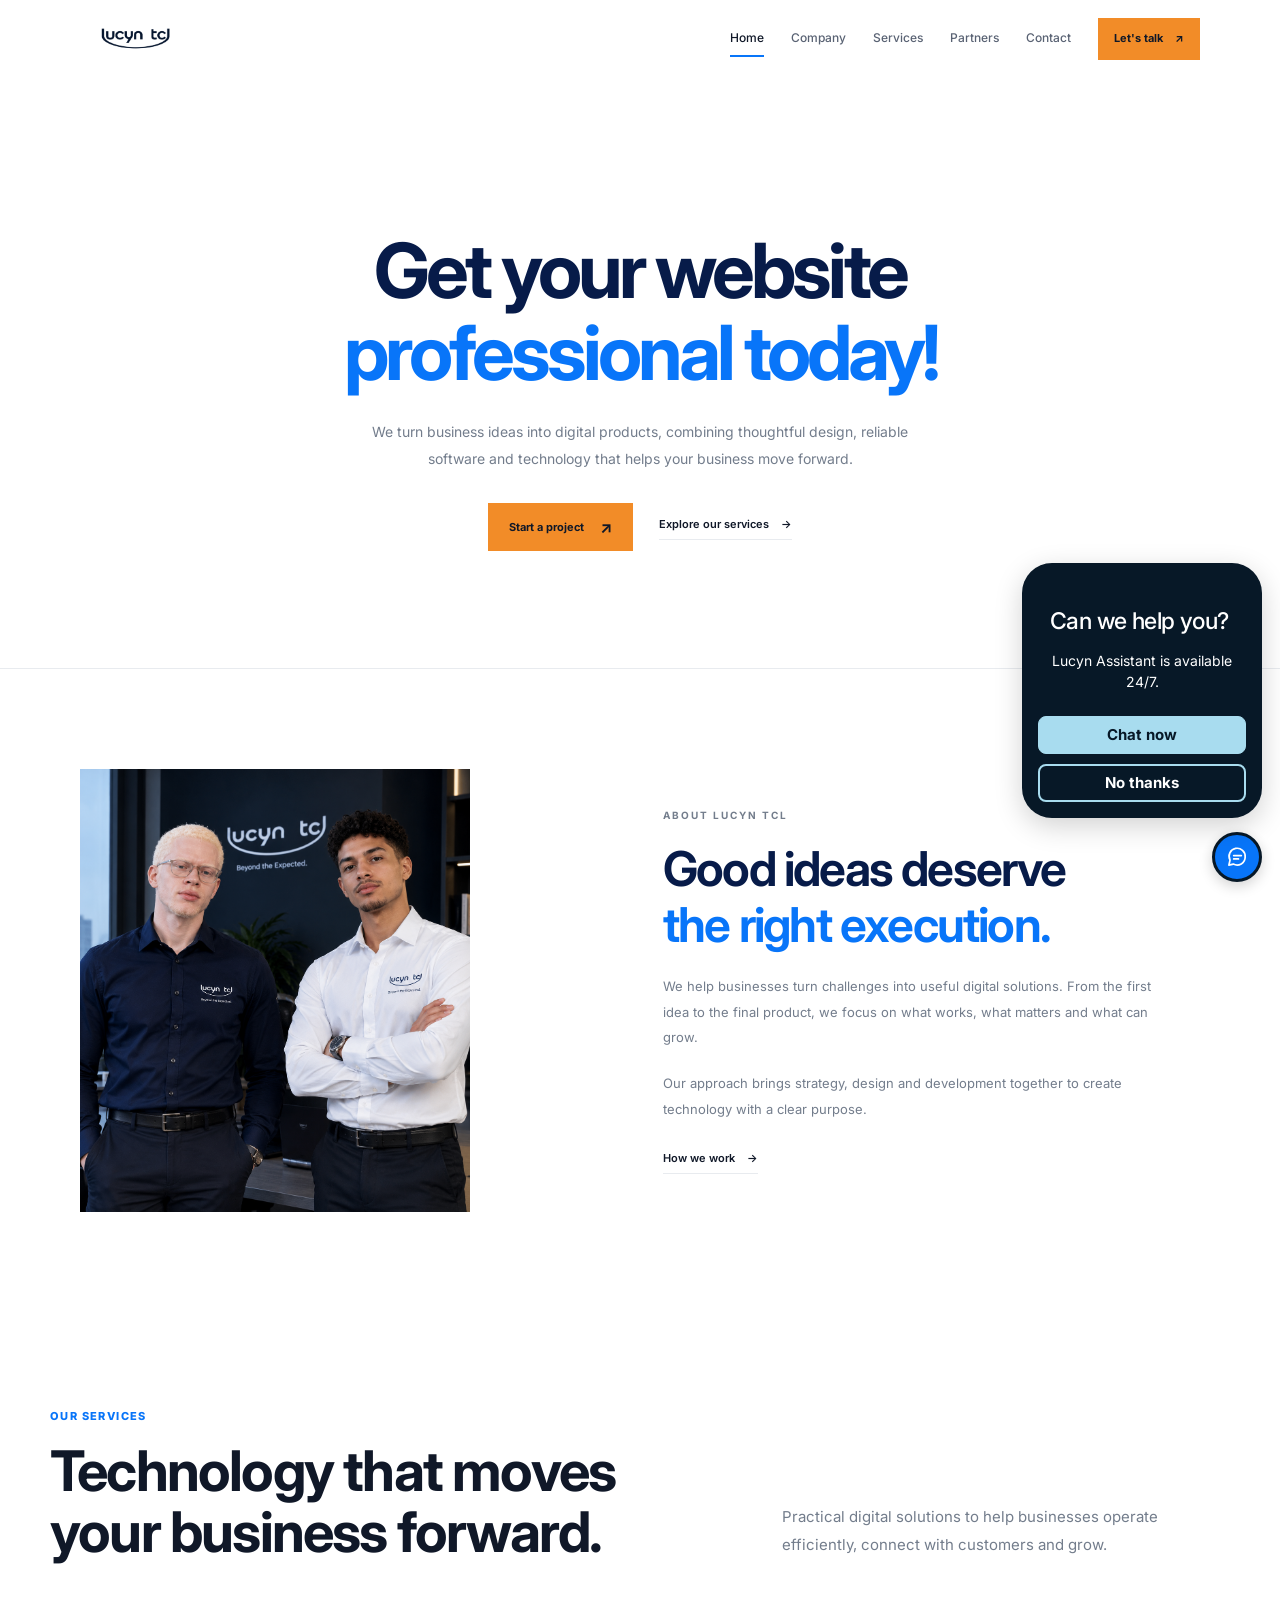
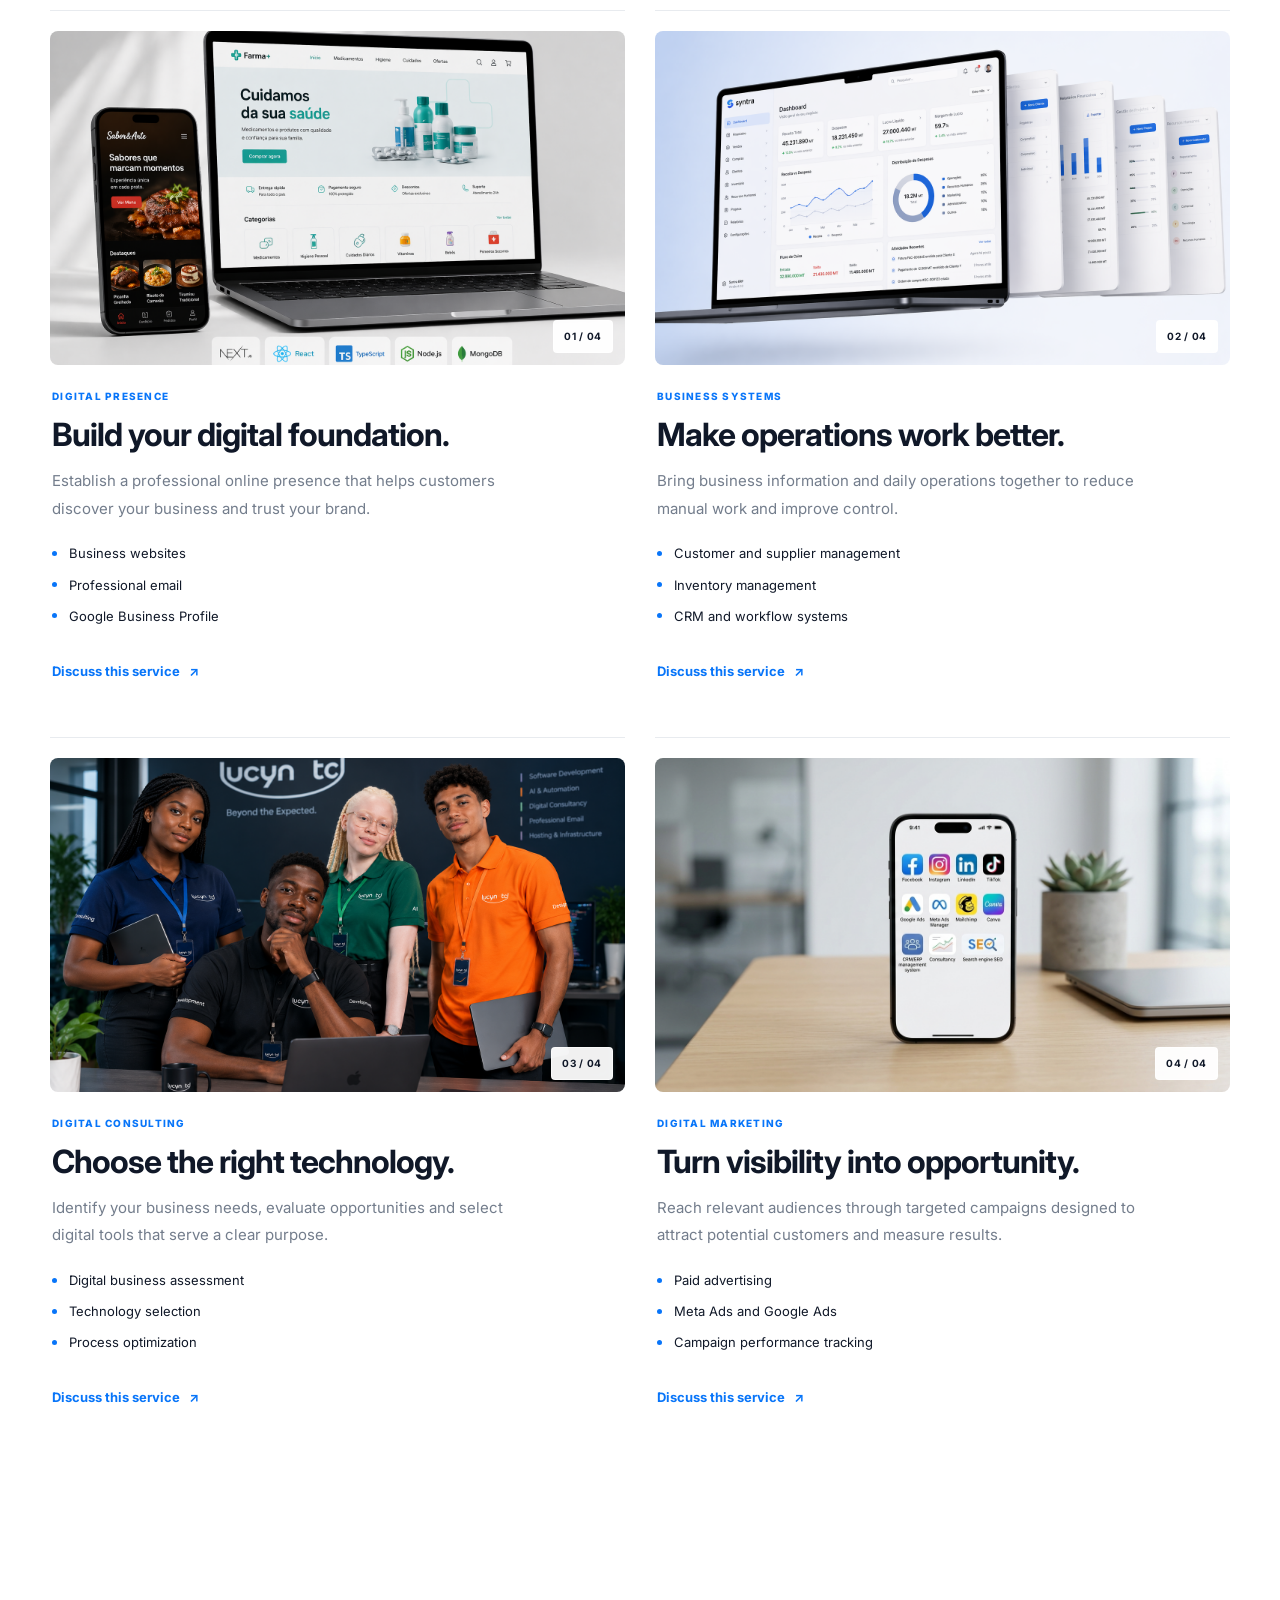
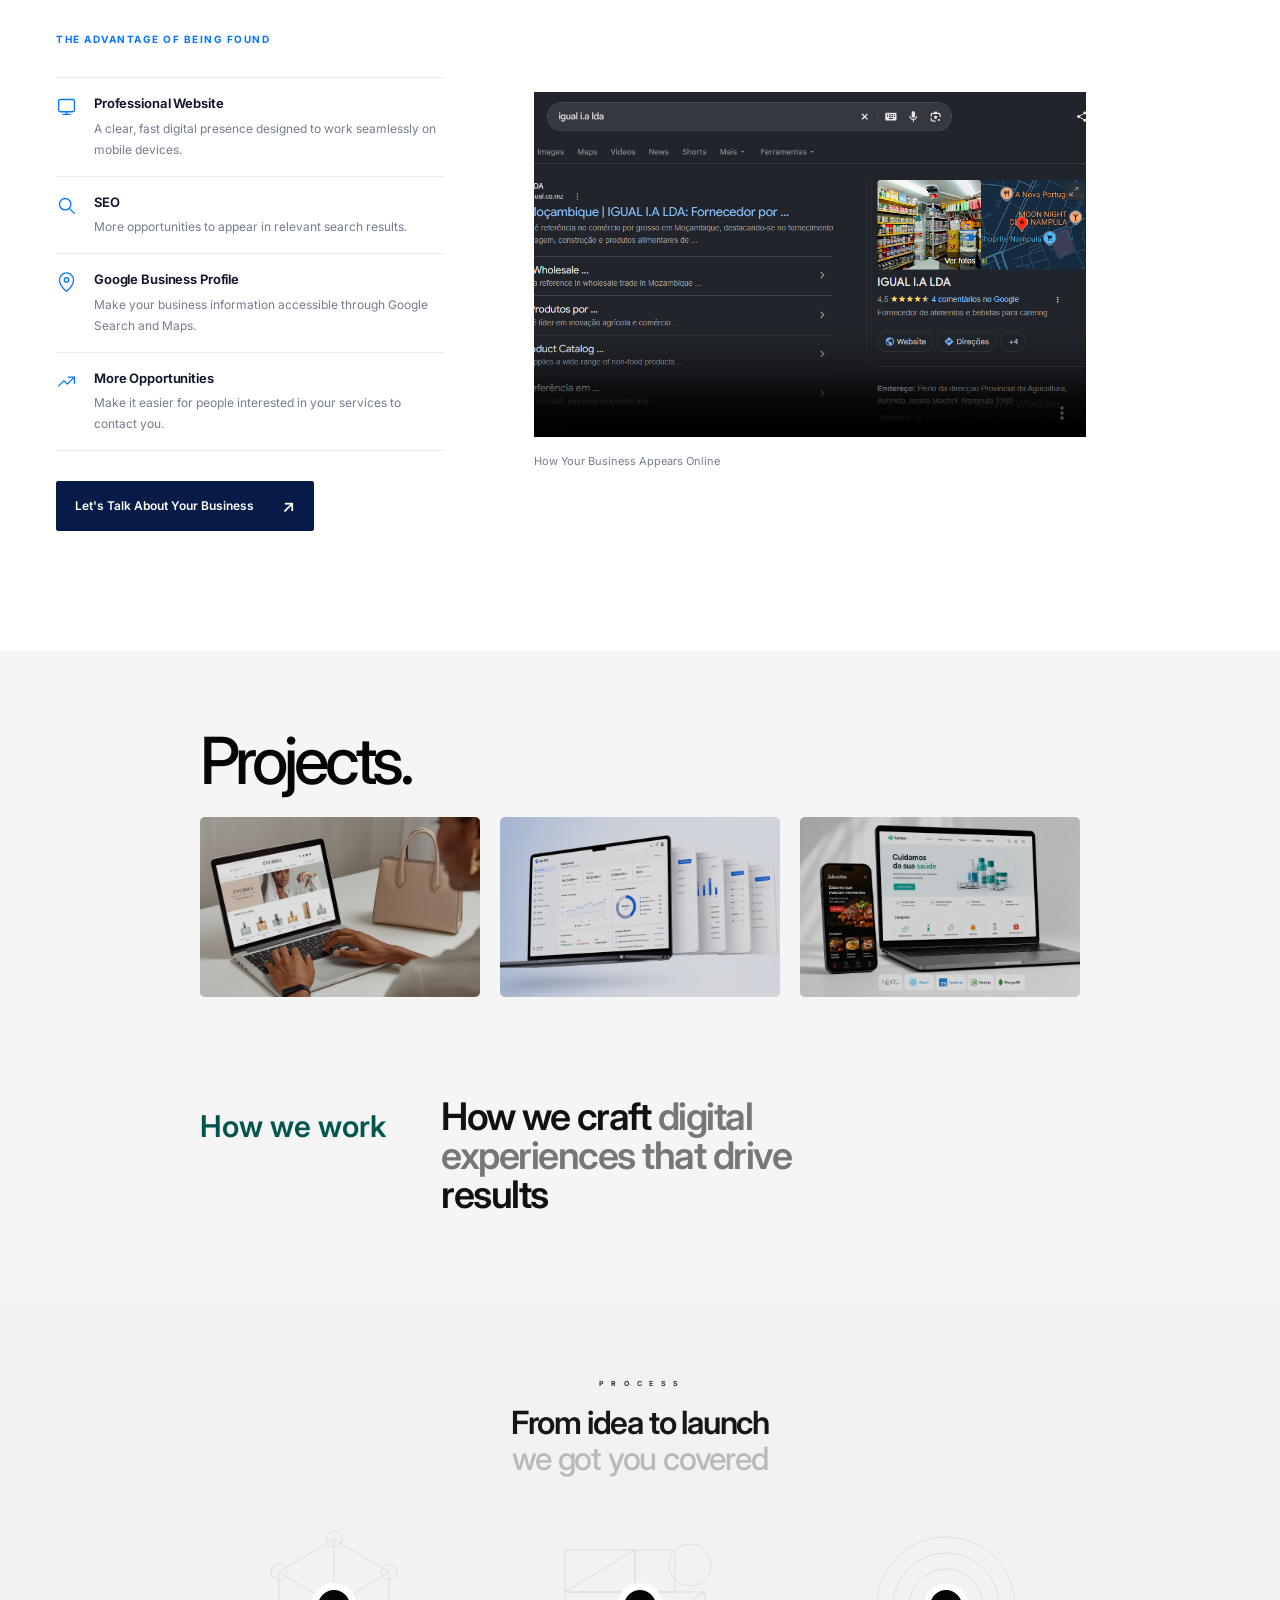
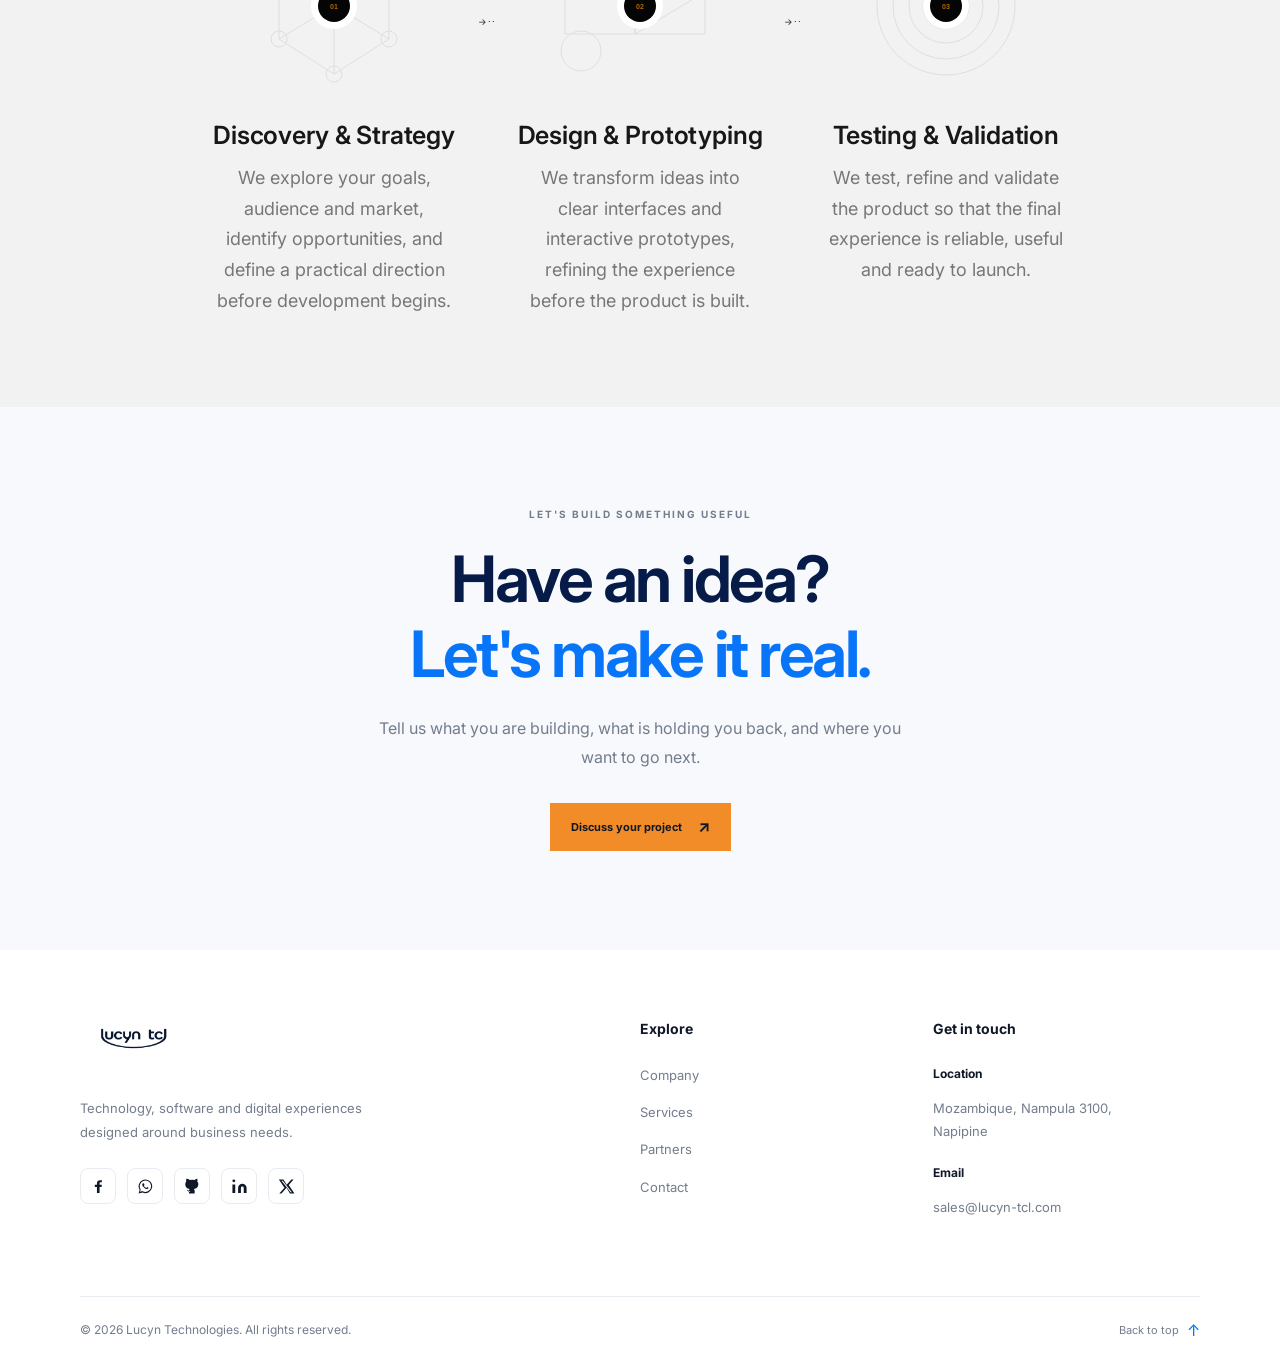
==== index.html @ 5de9ebf3 "Responsividade da pagina about e menu" ====
<!DOCTYPE html>
<html lang="en">

<head>
    <meta charset="UTF-8">
    <meta name="viewport" content="width=device-width, initial-scale=1.0">
    <meta name="theme-color" content="#ffffff">
    <meta name="description"
        content="Lucyn TCL desenvolve websites, software, aplicações e experiências digitais para empresas que querem crescer.">

    <title>Lucyn TCL — Technology. Built for Business.</title>

    <!-- Ativa o sistema reveal ANTES do CSS -->
    <script>document.documentElement.classList.add("js");</script>

    <link rel="preconnect" href="https://fonts.googleapis.com">
    <link rel="preconnect" href="https://fonts.gstatic.com" crossorigin>
    <link href="https://fonts.googleapis.com/css2?family=Inter:wght@400;500;600;650;700;800&display=swap"
        rel="stylesheet">

    <link rel="stylesheet" href="css/style.css">
    <link rel="stylesheet" href="css/lucyn.css">

    <script src="js/scripts.js" defer></script>
    <script src="js/lucyn.js" defer></script>
</head>

<body>
    <a class="skip-link" href="#main">Skip to content</a>

    <!-- HEADER -->
    <header class="site-header" id="site-header">
        <div class="header-inner container">

            <a class="brand" href="index.html" aria-label="Lucyn TCL homepage">
                <img src="assets/lucyn-r.png" alt="Lucyn TCL">
            </a>

            <button class="menu-toggle" type="button" aria-label="Open menu" aria-controls="primary-navigation"
                aria-expanded="false">
                <span></span>
                <span></span>
                <span></span>
            </button>

            <nav class="primary-navigation" id="primary-navigation" aria-label="Main navigation">
                <a class="nav-link" href="index.html" aria-current="page">Home</a>
                <a class="nav-link" href="about.html">Company</a>
                <a class="nav-link" href="services.html">Services</a>
                <a class="nav-link" href="partners.html">Partners</a>
                <a class="nav-link" href="contact.html">Contact</a>
                <a class="nav-contact" href="https://wa.me/258835234230">
                    Let's talk <span>↗</span>
                </a>
            </nav>

        </div>
    </header>

    <main id="main">

        <!-- HERO -->
        <section class="hero">
            <div class="hero-inner">

                <h1>
                    Get your website
                    <span class="title-accent">professional today!</span>
                </h1>

                <p class="hero-description">
                    We turn business ideas into digital products, combining
                    thoughtful design, reliable software and technology that
                    helps your business move forward.
                </p>

                <div class="hero-actions">
                    <a class="button button-primary" href="contact.html">
                        Start a project
                        <span aria-hidden="true">↗</span>
                    </a>

                    <a class="text-link" href="services.html">
                        Explore our services
                        <span aria-hidden="true">→</span>
                    </a>
                </div>

            </div>
        </section>

        <!-- COMPANY -->
        <section class="about section-padding">
            <div class="container about-grid">

                <div class="about-media" data-scroll-reveal="left">
                    <img src="assets/lucyna.png" alt="Equipa Lucyn TCL a trabalhar num projeto digital" loading="lazy">
                </div>

                <div class="about-content" data-scroll-reveal>
                    <p class="eyebrow">ABOUT LUCYN TCL</p>

                    <h2>
                        Good ideas deserve
                        <span class="title-accent">the right execution.</span>
                    </h2>

                    <p>
                        We help businesses turn challenges into useful digital
                        solutions. From the first idea to the final product,
                        we focus on what works, what matters and what can grow.
                    </p>

                    <p>
                        Our approach brings strategy, design and development
                        together to create technology with a clear purpose.
                    </p>

                    <a class="text-link" href="process.html">
                        How we work <span aria-hidden="true">→</span>
                    </a>
                </div>

            </div>
        </section>


















        <!-- LUCYN TCL — SERVICES -->
        <section class="lt-services" id="services" aria-labelledby="lt-services-title">
            <div class="lt-services-container">

                <header class="lt-services-header">
                    <div class="lt-services-heading">
                        <span class="lt-services-eyebrow">OUR SERVICES</span>

                        <h2 id="lt-services-title">
                            Technology that moves your business forward.
                        </h2>
                    </div>

                    <div class="lt-services-intro">
                        <p>
                            Practical digital solutions to help businesses operate
                            efficiently, connect with customers and grow.
                        </p>
                    </div>
                </header>

                <div class="lt-services-grid">

                    <!-- 01 — DIGITAL PRESENCE -->
                    <article class="lt-service-item lt-service-presence">
                        <div class="lt-service-visual">
                            <img src="assets/banner web.png"
                                alt="Business website displayed on desktop and mobile devices" loading="lazy">
                            <span class="lt-service-index">01 / 04</span>
                        </div>

                        <div class="lt-service-body">
                            <span class="lt-service-category">DIGITAL PRESENCE</span>

                            <h3>Build your digital foundation.</h3>

                            <p>
                                Establish a professional online presence that helps
                                customers discover your business and trust your brand.
                            </p>

                            <ul>
                                <li>Business websites</li>
                                <li>Professional email</li>
                                <li>Google Business Profile</li>
                            </ul>

                            <a class="lt-service-link" href="contact.html"
                                aria-label="Discuss digital presence solutions">
                                Discuss this service
                                <span aria-hidden="true">↗</span>
                            </a>
                        </div>
                    </article>

                    <!-- 02 — BUSINESS SYSTEMS -->
                    <article class="lt-service-item lt-service-systems">
                        <div class="lt-service-visual">
                            <img src="assets/Sige.png" alt="Business management system interface" loading="lazy">
                            <span class="lt-service-index">02 / 04</span>
                        </div>

                        <div class="lt-service-body">
                            <span class="lt-service-category">BUSINESS SYSTEMS</span>

                            <h3>Make operations work better.</h3>

                            <p>
                                Bring business information and daily operations
                                together to reduce manual work and improve control.
                            </p>

                            <ul>
                                <li>Customer and supplier management</li>
                                <li>Inventory management</li>
                                <li>CRM and workflow systems</li>
                            </ul>

                            <a class="lt-service-link" href="contact.html"
                                aria-label="Discuss business management systems">
                                Discuss this service
                                <span aria-hidden="true">↗</span>
                            </a>
                        </div>
                    </article>

                    <!-- 03 — DIGITAL CONSULTING -->
                    <article class="lt-service-item lt-service-consulting">
                        <div class="lt-service-visual">
                            <img src="assets/capa.png" alt="Digital planning and business analysis" loading="lazy">
                            <span class="lt-service-index">03 / 04</span>
                        </div>

                        <div class="lt-service-body">
                            <span class="lt-service-category">DIGITAL CONSULTING</span>

                            <h3>Choose the right technology.</h3>

                            <p>
                                Identify your business needs, evaluate opportunities
                                and select digital tools that serve a clear purpose.
                            </p>

                            <ul>
                                <li>Digital business assessment</li>
                                <li>Technology selection</li>
                                <li>Process optimization</li>
                            </ul>

                            <a class="lt-service-link" href="contact.html" aria-label="Discuss digital consulting">
                                Discuss this service
                                <span aria-hidden="true">↗</span>
                            </a>
                        </div>
                    </article>

                    <!-- 04 — DIGITAL MARKETING -->
                    <article class="lt-service-item lt-service-marketing">
                        <div class="lt-service-visual">
                            <img src="assets/mar.jpg" alt="Digital marketing and campaign analytics" loading="lazy">
                            <span class="lt-service-index">04 / 04</span>
                        </div>

                        <div class="lt-service-body">
                            <span class="lt-service-category">DIGITAL MARKETING</span>

                            <h3>Turn visibility into opportunity.</h3>

                            <p>
                                Reach relevant audiences through targeted campaigns
                                designed to attract potential customers and measure results.
                            </p>

                            <ul>
                                <li>Paid advertising</li>
                                <li>Meta Ads and Google Ads</li>
                                <li>Campaign performance tracking</li>
                            </ul>

                            <a class="lt-service-link" href="contact.html" aria-label="Discuss digital marketing">
                                Discuss this service
                                <span aria-hidden="true">↗</span>
                            </a>
                        </div>
                    </article>

                </div>


            </div>
        </section>



        <!-- RESULTS -->
        <section class="results-section" aria-labelledby="results-title">
            <div class="results-container">
                <div class="results-grid">

                    <!-- CONTENT -->
                    <div class="results-content" data-scroll-reveal="left">

                        <span class="results-eyebrow">
                            THE ADVANTAGE OF BEING FOUND
                        </span>

                        <ul class="results-list">

                            <li>
                                <span class="results-icon" aria-hidden="true">
                                    <svg viewBox="0 0 24 24">
                                        <rect x="3" y="4" width="18" height="14" rx="2" />
                                        <path d="M8 21h8M12 18v3" />
                                    </svg>
                                </span>
                                <div>
                                    <h3>Professional Website</h3>
                                    <p>A clear, fast digital presence designed to work seamlessly on mobile devices.</p>
                                </div>
                            </li>

                            <li>
                                <span class="results-icon" aria-hidden="true">
                                    <svg viewBox="0 0 24 24">
                                        <circle cx="10.5" cy="10.5" r="6.5" />
                                        <path d="m16 16 5 5" />
                                    </svg>
                                </span>
                                <div>
                                    <h3>SEO</h3>
                                    <p>More opportunities to appear in relevant search results.</p>
                                </div>
                            </li>

                            <li>
                                <span class="results-icon" aria-hidden="true">
                                    <svg viewBox="0 0 24 24">
                                        <path d="M12 22s8-6.5 8-13a8 8 0 1 0-16 0c0 6.5 8 13 8 13Z" />
                                        <circle cx="12" cy="9" r="2.5" />
                                    </svg>
                                </span>
                                <div>
                                    <h3>Google Business Profile</h3>
                                    <p>Make your business information accessible through Google Search and Maps.</p>
                                </div>
                            </li>

                            <li>
                                <span class="results-icon" aria-hidden="true">
                                    <svg viewBox="0 0 24 24">
                                        <path d="m3 17 6-6 4 4 8-8" />
                                        <path d="M14 7h7v7" />
                                    </svg>
                                </span>
                                <div>
                                    <h3>More Opportunities</h3>
                                    <p>Make it easier for people interested in your services to contact you.</p>
                                </div>
                            </li>

                        </ul>

                        <a class="results-cta" href="contact.html">
                            Let's Talk About Your Business
                            <span aria-hidden="true">↗</span>
                        </a>

                    </div>

                    <!-- VIDEO -->
                    <div class="results-video" data-scroll-reveal="right">

                        <div class="video-card">
                            <div class="video-frame">

                                <video controls playsinline preload="metadata" poster="assets/SER.png"
                                    aria-label="Video about digital presence for businesses">

                                    <source src="video/WE.mp4" type="video/mp4">

                                    Your browser does not support HTML5 video.
                                </video>

                            </div>

                            <p class="video-caption">
                                How Your Business Appears Online
                            </p>
                        </div>

                    </div>

                </div>
            </div>
        </section>

        <!-- PROJECTS -->
        <section class="projects-section">
            <div class="projects-container">

                <header class="projects-heading" data-scroll-reveal>
                    <h2>Projects<span>.</span></h2>
                </header>

                <div class="projects-grid">

                    <article class="project-card" data-scroll-reveal="scale">
                        <a class="project-visual" href="contact.html" aria-label="Discuss a web platform project">
                            <img src="assets/site evorra.jpg" alt="Web platform project preview" loading="lazy">
                        </a>
                    </article>

                    <article class="project-card" data-scroll-reveal="scale">
                        <a class="project-visual" href="contact.html" aria-label="Discuss a software project">
                            <img src="assets/Sige.png" alt="Software project preview" loading="lazy">
                        </a>
                    </article>

                    <article class="project-card" data-scroll-reveal="scale">
                        <a class="project-visual" href="contact.html" aria-label="Discuss an AI project">
                            <img src="assets/banner web.png" alt="Digital experience project preview" loading="lazy">
                        </a>
                    </article>

                </div>

                <div class="projects-bottom" data-scroll-reveal>
                    <span class="projects-marker">
                        How we work
                    </span>

                    <div class="projects-statement">

                        <h3>
                            How we craft <span>digital</span><br>
                            <span>experiences that drive</span><br>
                            results
                        </h3>


                    </div>
                </div>

            </div>
        </section>

        <!-- PROCESS -->
        <section class="process-section">
            <div class="process-container">

                <header class="process-heading" data-scroll-reveal>
                    <p class="process-eyebrow">P R O C E S S</p>

                    <h2>
                        From idea to launch
                        <span>we got you covered</span>
                    </h2>
                </header>

                <div class="process-grid">

                    <article class="process-step" data-scroll-reveal="scale">
                        <div class="process-illustration">
                            <svg viewBox="0 0 220 190" aria-hidden="true">
                                <g class="diagram-lines">
                                    <path d="M110 25 55 58 55 125 110 160 165 125 165 58Z" />
                                    <path d="M55 58 165 125M165 58 55 125M110 25v135" />
                                    <circle cx="110" cy="25" r="8" />
                                    <circle cx="55" cy="58" r="8" />
                                    <circle cx="165" cy="58" r="8" />
                                    <circle cx="55" cy="125" r="8" />
                                    <circle cx="165" cy="125" r="8" />
                                    <circle cx="110" cy="160" r="8" />
                                </g>
                                <circle class="diagram-core" cx="110" cy="92" r="23" />
                                <circle class="diagram-center" cx="110" cy="92" r="16" />
                                <text x="110" y="95" text-anchor="middle">01</text>
                            </svg>
                        </div>

                        <h3>Discovery &amp; Strategy</h3>
                        <p>
                            We explore your goals, audience and market, identify
                            opportunities, and define a practical direction before
                            development begins.
                        </p>
                    </article>

                    <div class="process-connector" aria-hidden="true">→··</div>

                    <article class="process-step" data-scroll-reveal="scale">
                        <div class="process-illustration">
                            <svg viewBox="0 0 220 190" aria-hidden="true">
                                <g class="diagram-lines">
                                    <rect x="35" y="36" width="70" height="42" />
                                    <rect x="105" y="36" width="40" height="42" />
                                    <rect x="35" y="78" width="70" height="42" />
                                    <rect x="105" y="78" width="70" height="42" />
                                    <path d="M35 78 105 36M105 120 175 78" />
                                    <circle cx="160" cy="51" r="21" />
                                    <circle cx="51" cy="137" r="20" />
                                </g>
                                <circle class="diagram-core" cx="110" cy="92" r="23" />
                                <circle class="diagram-center" cx="110" cy="92" r="16" />
                                <text x="110" y="95" text-anchor="middle">02</text>
                            </svg>
                        </div>

                        <h3>Design &amp; Prototyping</h3>
                        <p>
                            We transform ideas into clear interfaces and interactive
                            prototypes, refining the experience before the product
                            is built.
                        </p>
                    </article>

                    <div class="process-connector" aria-hidden="true">→··</div>

                    <article class="process-step" data-scroll-reveal="scale">
                        <div class="process-illustration">
                            <svg viewBox="0 0 220 190" aria-hidden="true">
                                <g class="target-rings">
                                    <circle cx="110" cy="92" r="69" />
                                    <circle cx="110" cy="92" r="53" />
                                    <circle cx="110" cy="92" r="37" />
                                    <circle cx="110" cy="92" r="23" />
                                </g>
                                <circle class="diagram-core" cx="110" cy="92" r="23" />
                                <circle class="diagram-center" cx="110" cy="92" r="16" />
                                <text x="110" y="95" text-anchor="middle">03</text>
                            </svg>
                        </div>

                        <h3>Testing &amp; Validation</h3>
                        <p>
                            We test, refine and validate the product so that the
                            final experience is reliable, useful and ready to launch.
                        </p>
                    </article>

                </div>
            </div>
        </section>



        <!-- CONTACT -->
        <section class="contact section-padding">
            <div class="container contact-inner" data-scroll-reveal>

                <p class="eyebrow">LET'S BUILD SOMETHING USEFUL</p>

                <h2>
                    Have an idea?<br>
                    <span class="title-accent">Let's make it real.</span>
                </h2>

                <p class="contact-description">
                    Tell us what you are building, what is holding you back,
                    and where you want to go next.
                </p>

                <a class="button button-primary" href="contact.html">
                    Discuss your project <span aria-hidden="true">↗</span>
                </a>



            </div>
        </section>

    </main>



    <!-- FOOTER -->
    <footer class="site-footer">

        <div class="container footer-main">

            <div class="footer-brand-column">
                <a class="footer-brand" href="index.html" aria-label="Lucyn TCL home">
                    <img src="assets/lucyn-r.png" alt="Lucyn TCL">
                </a>

                <p class="footer-description">
                    Technology, software and digital experiences designed
                    around business needs.
                </p>

                <div class="footer-socials" aria-label="Social media">

                    <a href="https://www.facebook.com/profile.php?id=61595147109950" class="footer-social"
                        target="_blank" rel="noopener noreferrer" aria-label="Facebook">
                        <svg viewBox="0 0 24 24" aria-hidden="true">
                            <path
                                d="M13.5 21v-8.2h2.8l.4-3.2h-3.2V7.5c0-.9.3-1.6 1.6-1.6h1.7V3.1c-.3 0-1.4-.1-2.6-.1-2.6 0-4.4 1.6-4.4 4.6v2h-3v3.2h3V21z" />
                        </svg>
                    </a>

                    <a href="https://wa.me/258835234230" class="footer-social" target="_blank" rel="noopener noreferrer"
                        aria-label="WhatsApp">
                        <svg viewBox="0 0 24 24" aria-hidden="true">
                            <path
                                d="M12 2a9.7 9.7 0 0 0-8.3 14.7L2.4 22l5.5-1.4A9.7 9.7 0 1 0 12 2zm0 17.7a8 8 0 0 1-4.1-1.1l-.3-.2-3.3.9.9-3.2-.2-.3A8 8 0 1 1 12 19.7zm4.4-6c-.2-.1-1.4-.7-1.6-.8s-.4-.1-.5.1-.6.8-.8.9-.3.2-.5.1a6.5 6.5 0 0 1-1.9-1.2 7.1 7.1 0 0 1-1.3-1.6c-.1-.2 0-.3.1-.4l.4-.5.2-.4c.1-.2 0-.3 0-.4l-.7-1.7c-.2-.4-.4-.4-.5-.4h-.5c-.2 0-.4.1-.6.3s-.8.8-.8 1.9.8 2.1.9 2.2a9.3 9.3 0 0 0 3.6 3.2c.5.2.9.4 1.2.4.5.2 1 .1 1.3.1.4-.1 1.4-.6 1.6-1.1s.2-1 .2-1.1-.1-.2-.3-.3z" />
                        </svg>
                    </a>

                    <a href="https://github.com/calisto2424" data-social="github" class="footer-social"
                        aria-label="GitHub">
                        <svg viewBox="0 0 24 24" aria-hidden="true">
                            <path
                                d="M9 19c-4.3 1.4-4.3-2.5-6-3m12 6v-3.9a3.4 3.4 0 0 0-.9-2.7c3-.3 6.1-1.5 6.1-6.8a5.3 5.3 0 0 0-1.4-3.7 4.9 4.9 0 0 0-.1-3.7S17.5.9 15 2.8a13.5 13.5 0 0 0-7 0C5.5.9 3.3 1.2 3.3 1.2a4.9 4.9 0 0 0-.1 3.7 5.3 5.3 0 0 0-1.4 3.7c0 5.3 3.1 6.5 6.1 6.8A3.4 3.4 0 0 0 7 18.1V22" />
                        </svg>
                    </a>

                    <a href="https://linkedin.com/in/lucyn-tcl" data-social="linkedin" class="footer-social"
                        aria-label="LinkedIn">
                        <svg viewBox="0 0 24 24" aria-hidden="true">
                            <path d="M16 8a6 6 0 0 1 6 6v7h-4v-7a2 2 0 0 0-4 0v7h-4v-7a6 6 0 0 1 6-6ZM2 9h4v12H2z" />
                            <circle cx="4" cy="4" r="2" />
                        </svg>
                    </a>

                    <a href="#" data-social="x" class="footer-social" aria-label="X">
                        <svg viewBox="0 0 24 24" aria-hidden="true">
                            <path
                                d="M18.9 2H22l-6.8 7.8L23.2 22h-6.3L12 13.9 4.9 22H1.8l7.3-8.4L1.2 2h6.5l4.5 7.5L18.9 2Zm-1.1 18h1.7L6.7 3.9H4.9L17.8 20Z" />
                        </svg>
                    </a>

                </div>
            </div>

            <div class="footer-links-column">
                <h3>Explore</h3>
                <nav class="footer-navigation" aria-label="Footer navigation">
                    <a href="about.html">Company</a>
                    <a href="services.html">Services</a>
                    <a href="partners.html">Partners</a>
                    <a href="contact.html">Contact</a>
                </nav>
            </div>

            <div class="footer-contact-column">
                <h3>Get in touch</h3>

                <div class="footer-contact-item">
                    <span class="footer-contact-label">Location</span>
                    <p>Mozambique, Nampula 3100, Napipine</p>
                </div>

                <div class="footer-contact-item">
                    <span class="footer-contact-label">Email</span>
                    <a href="mailto:sales@lucyn-tcl.com">
                        sales@lucyn-tcl.com
                    </a>
                </div>
            </div>

        </div>

        <div class="container footer-bottom">
            <p>© <span id="current-year"></span> Lucyn Technologies. All rights reserved.</p>
            <a href="#" class="footer-back-top">Back to top <span>↑</span></a>
        </div>

    </footer>







    <div class="lucyn-assistant" id="lucynAssistant">

        <!-- Convite inicial -->
        <section class="assistant-greeting" id="assistantGreeting" aria-label="Help invitation">
            <h2>Can we help you?</h2>
            <p>Lucyn Assistant is available 24/7.</p>

            <button type="button" id="assistantChatNow">
                Chat now
            </button>

            <button type="button" id="assistantNoThanks">
                No thanks
            </button>
        </section>

        <!-- Janela de conversa -->
        <section class="assistant-popup" id="assistantPopup" aria-hidden="true" aria-label="Help and services">

            <div class="assistant-header">
                <span class="assistant-eyebrow">assistent</span>
                <h2>What brings you here?</h2>
                <p>Choose how we can help you move forward.</p>
            </div>

            <div class="assistant-options">

                <a class="assistant-option" href="services.html">
                    <span class="option-copy">
                        <strong>Explore our services</strong>
                        <small>Discover what we can do for you.</small>
                    </span>
                    <span class="option-arrow">↗</span>
                </a>

                <a class="assistant-option" href="contact.html">
                    <span class="option-copy">
                        <strong>Start a project</strong>
                        <small>Let's discuss your next idea.</small>
                    </span>
                    <span class="option-arrow">↗</span>
                </a>

                <a class="assistant-option" href="https://wa.me/258835234230" target="_blank" rel="noopener noreferrer">
                    <span class="option-copy">
                        <strong>Contact support</strong>
                        <small>Talk to our team directly.</small>
                    </span>
                    <span class="option-arrow">↗</span>
                </a>

            </div>
        </section>

        <!-- Ícone flutuante -->
        <button type="button" class="assistant-launcher" id="assistantLauncher" aria-label="Open help window"
            aria-expanded="false" aria-controls="assistantPopup">

            <svg class="launcher-message" viewBox="0 0 24 24" aria-hidden="true">
                <path d="M20 11.5a8.4 8.4 0 0 1-12.4 7.4L3 20l1.2-5.3A8.4 8.4 0 1 1 20 11.5Z" />
                <path d="M8 10h8M8 13.5h5" />
            </svg>

            <svg class="launcher-close" viewBox="0 0 24 24" aria-hidden="true">
                <path d="m6 6 12 12M18 6 6 18" />
            </svg>
        </button>

    </div>




</body>

</html>
---- css/style.css ----
/* ==================================================
   LUCYN TCL — BASE, VARIÁVEIS E ACESSIBILIDADE
================================================== */

:root {
  --white: #ffffff;
  --ink: #101828;
  --navy: #071b49;
  --blue: #0875f9;
  --orange: #f28c28;
  --muted: #737d8c;
  --border: #e8ebef;
  --soft: #f5f5f5;

  --container: 1120px;
  --header-height: 78px;
  --font: "Inter", Arial, sans-serif;

  --transition-fast: 180ms ease;
  --transition-normal: 250ms ease;
  --transition-smooth: 650ms cubic-bezier(.2, .65, .3, 1);
}

*,
*::before,
*::after {
  box-sizing: border-box;
}

html {
  scroll-behavior: smooth;
  scroll-padding-top: calc(var(--header-height) + 16px);
}

body {
  margin: 0;
  overflow-x: clip;
  background: var(--white);
  color: var(--ink);
  font-family: var(--font);
  font-size: 15px;
  line-height: 1.7;
  -webkit-font-smoothing: antialiased;
  text-rendering: optimizeLegibility;
}

body,
button,
input,
textarea,
select {
  font-family: var(--font);
}

img,
svg,
video {
  display: block;
  max-width: 100%;
}

img {
  height: auto;
}

a {
  color: inherit;
  text-decoration: none;
}

button {
  color: inherit;
}

button,
a {
  -webkit-tap-highlight-color: transparent;
}

button:focus-visible,
a:focus-visible,
input:focus-visible,
textarea:focus-visible,
select:focus-visible {
  outline: 3px solid var(--blue);
  outline-offset: 4px;
}

::selection {
  background: var(--navy);
  color: var(--white);
}

/* Contentores reutilizáveis */

.container {
  width: min(var(--container), calc(100% - 64px));
  margin-inline: auto;
}

.section-padding {
  padding-block: 100px;
}

/* Link de acessibilidade */

.skip-link {
  position: fixed;
  z-index: 2000;
  top: 12px;
  left: 12px;
  padding: 12px 16px;
  background: var(--navy);
  color: var(--white);
  transform: translateY(-160%);
  transition: transform var(--transition-fast);
}

.skip-link:focus {
  transform: translateY(0);
}

/* Pequenos títulos superiores */

.eyebrow {
  margin: 0 0 21px;
  color: var(--muted);
  font-size: 10px;
  font-weight: 700;
  line-height: 1.5;
  letter-spacing: 2px;
  text-transform: uppercase;
}

.title-accent {
  color: var(--blue);
}

/* ==================================================
   CABEÇALHO E NAVEGAÇÃO
================================================== */

.site-header {
  position: sticky;
  z-index: 1000;
  top: 0;
  height: var(--header-height);
  background: rgb(255 255 255 / 97%);
  border-bottom: 1px solid transparent;
  transition:
    background-color var(--transition-normal),
    border-color var(--transition-normal),
    box-shadow var(--transition-normal);
}

.site-header.is-scrolled {
  background: rgb(255 255 255 / 96%);
  border-bottom-color: var(--border);
  box-shadow: 0 8px 28px rgb(7 27 73 / 7%);
  -webkit-backdrop-filter: blur(12px);
  backdrop-filter: blur(12px);
}

.header-inner {
  display: flex;
  height: 100%;
  align-items: center;
  justify-content: space-between;
  gap: 30px;
}

.brand,
.footer-brand {
  display: inline-flex;
  align-items: center;
  flex-shrink: 0;
}

.brand img {
  width: 135px;
  max-height: 56px;
  object-fit: contain;
  object-position: left center;
}

.primary-navigation {
  display: flex;
  align-items: center;
  gap: 27px;
}

.nav-link {
  position: relative;
  color: #596273;
  font-size: 12px;
  font-weight: 500;
  transition: color var(--transition-fast);
}

.nav-link:hover,
.nav-link[aria-current="page"],
.nav-link[aria-current="location"] {
  color: var(--ink);
}

.nav-link[aria-current="page"]::after,
.nav-link[aria-current="location"]::after {
  position: absolute;
  right: 0;
  bottom: -8px;
  left: 0;
  height: 2px;
  background: var(--blue);
  content: "";
}

.nav-contact {
  display: inline-flex;
  min-height: 42px;
  align-items: center;
  justify-content: center;
  gap: 12px;
  padding-inline: 16px;
  background: var(--orange);
  color: var(--ink);
  font-size: 11px;
  font-weight: 700;
  transition:
    background-color var(--transition-fast),
    transform var(--transition-fast);
}

.nav-contact:hover {
  background: #ffa13d;
  transform: translateY(-2px);
}

.menu-toggle {
  display: none;
  width: 42px;
  height: 42px;
  padding: 9px;
  border: 1px solid var(--border);
  background: var(--white);
  cursor: pointer;
}

.menu-toggle span {
  display: block;
  width: 20px;
  height: 2px;
  margin: 5px auto;
  background: var(--ink);
  transition:
    transform 220ms ease,
    opacity 180ms ease;
}

.menu-toggle[aria-expanded="true"] span:first-child {
  transform: translateY(3.5px) rotate(45deg);
}

.menu-toggle[aria-expanded="true"] span:nth-child(2) {
  opacity: 0;
}

.menu-toggle[aria-expanded="true"] span:last-child {
  transform: translateY(-3.5px) rotate(-45deg);
}

/* ==================================================
   HERO E APRESENTAÇÃO DA EMPRESA
================================================== */

.hero {
  display: flex;
  min-height: 590px;
  align-items: center;
  padding: 62px 0 28px;
}

.hero-inner {
  width: min(900px, calc(100% - 48px));
  margin-inline: auto;
  text-align: center;
}

.hero .eyebrow span {
  padding-inline: 5px;
  color: var(--orange);
}

.hero h1 {
  max-width: 900px;
  margin: 0 auto;
  color: var(--navy);
  font-size: clamp(44px, 6.3vw, 76px);
  font-weight: 700;
  line-height: 1.08;
  letter-spacing: -4px;
}

.hero h1 .title-accent {
  display: block;
}

.hero-description {
  max-width: 590px;
  margin: 26px auto 0;
  color: var(--muted);
  font-size: 14px;
  line-height: 1.9;
}

.hero-actions {
  display: flex;
  align-items: center;
  justify-content: center;
  flex-wrap: wrap;
  gap: 26px;
  margin-top: 31px;
}

.button {
  display: inline-flex;
  min-height: 48px;
  align-items: center;
  justify-content: center;
  gap: 16px;
  padding-inline: 21px;
  font-size: 11px;
  font-weight: 700;
  transition:
    background-color var(--transition-normal),
    color var(--transition-normal),
    transform var(--transition-normal);
}

.button:hover {
  transform: translateY(-2px);
}

.button-primary {
  background: var(--orange);
  color: var(--ink);
}

.button-primary:hover {
  background: #ffa13d;
}

.button-primary span {
  font-size: 16px;
}

.text-link {
  display: inline-flex;
  width: fit-content;
  align-items: center;
  gap: 12px;
  padding-bottom: 5px;
  border-bottom: 1px solid var(--border);
  color: var(--ink);
  font-size: 11px;
  font-weight: 600;
  transition:
    border-color var(--transition-fast),
    color var(--transition-fast);
}

.text-link span {
  transition: transform 220ms ease;
}

.text-link:hover {
  border-color: var(--blue);
}

.text-link:hover span {
  transform: translateX(4px);
}

.about {
  border-top: 1px solid var(--border);
}

.about-grid {
  display: grid;
  grid-template-columns: minmax(0, .9fr) minmax(0, 1fr);
  align-items: center;
  gap: clamp(45px, 8vw, 100px);
}

.about-media {
  width: 100%;
  max-width: 390px;
}

.about-media img {
  width: 100%;
  aspect-ratio: .88;
  object-fit: cover;
  background: #f2f3f5;
}

.about-content .eyebrow {
  margin-bottom: 18px;
}

.about-content h2,
.contact h2 {
  margin: 0;
  color: var(--navy);
  font-size: clamp(34px, 4vw, 48px);
  font-weight: 650;
  line-height: 1.17;
  letter-spacing: -1.8px;
}

.about-content h2 .title-accent {
  display: block;
}

.about-content > p:not(.eyebrow) {
  max-width: 500px;
  margin: 21px 0 0;
  color: var(--muted);
  font-size: 13px;
  line-height: 1.95;
}

.about-content .text-link {
  margin-top: 27px;
}

/* ==================================================
   PROJETOS
================================================== */

.projects-section {
  padding: 60px 0 90px;
  background: #f5f5f5;
  color: #111;
}

.projects-container {
  width: min(880px, calc(100% - 64px));
  margin-inline: auto;
}

.projects-heading {
  display: flex;
  align-items: center;
  justify-content: space-between;
  gap: 22px;
  padding: 17px 0 24px;
}

.projects-heading h2 {
  margin: 0;
  color: #050505;
  font-size: clamp(50px, 7.2vw, 65px);
  font-weight: 500;
  line-height: 1;
  letter-spacing: -4px;
}

.projects-grid {
  display: grid;
  grid-template-columns: repeat(3, minmax(0, 1fr));
  gap: 20px;
}

.project-card {
  min-width: 0;
  overflow: hidden;
  border-radius: 5px;
  background: var(--white);
}

.project-visual {
  position: relative;
  display: grid;
  min-height: 180px;
  place-items: center;
  overflow: hidden;
  background: #dedede;
  color: var(--white);
}

.project-visual img {
  position: absolute;
  inset: 0;
  width: 100%;
  height: 100%;
  object-fit: cover;
  transition: transform 500ms ease;
}

.project-visual::after {
  position: absolute;
  inset: 0;
  background: rgb(0 0 0 / 13%);
  content: "";
  pointer-events: none;
}

.project-card:hover .project-visual img {
  transform: scale(1.04);
}

.projects-bottom {
  display: grid;
  grid-template-columns: .75fr 2.25fr;
  gap: 28px;
  margin-top: 100px;
}

.projects-marker {
  display: flex;
  align-items: flex-start;
  gap: 6px;
  padding-top: 4px;
  color: #04554e;
  font-size: 30px;
  font-weight: 600;
}

.projects-marker > span {
  width: 8px;
  height: 8px;
  flex-shrink: 0;
  margin-top: 1px;
  border-radius: 50%;
  background: #111;
}

.projects-statement {
  max-width: 365px;
}

.projects-brand {
  display: block;
  margin-bottom: 10px;
  color: #555;
  font-size: 8px;
  font-weight: 700;
}

.projects-statement h3 {
  margin: 0;
  color: #111;
  font-size: clamp(28px, 3.5vw, 38px);
  font-weight: 600;
  line-height: 1.02;
  letter-spacing: -1.5px;
}

.projects-statement h3 span {
  color: #777;
}

.projects-statement > p {
  max-width: 300px;
  margin: 15px 0 0;
  color: #858585;
  font-size: 8px;
  line-height: 1.8;
}

/* ==================================================
   PROCESSO
================================================== */

.process-section {
  padding: 75px 0 90px;
  background: #f2f2f2;
  color: #111;
}

.process-container {
  width: min(880px, calc(100% - 64px));
  margin-inline: auto;
}

.process-heading {
  margin-bottom: 38px;
  text-align: center;
}

.process-eyebrow {
  margin: 0 0 15px;
  color: #333;
  font-size: 7px;
  font-weight: 700;
  letter-spacing: 2.8px;
}

.process-heading h2 {
  margin: 0;
  color: #161616;
  font-size: clamp(25px, 3.1vw, 32px);
  font-weight: 600;
  line-height: 1.12;
  letter-spacing: -1.2px;
}

.process-heading h2 span {
  display: block;
  color: #b9b9b9;
  font-weight: 500;
}

.process-grid {
  display: grid;
  grid-template-columns:
    minmax(0, 1fr) 22px
    minmax(0, 1fr) 22px
    minmax(0, 1fr);
  align-items: start;
  gap: 8px;
}

.process-step {
  min-width: 0;
  text-align: center;
}

.process-illustration {
  width: 100%;
  margin: 0 auto 13px;
}

.process-illustration svg {
  display: block;
  width: 100%;
  max-width: 220px;
  height: auto;
  margin-inline: auto;
  overflow: visible;
}

.diagram-lines,
.target-rings {
  fill: none;
  stroke: #dedede;
  stroke-width: 1;
}

.diagram-core {
  fill: var(--white);
}

.diagram-center {
  fill: #050505;
}

.process-illustration text {
  fill: #ac6904;
  font-family: Arial, sans-serif;
  font-size: 7px;
  font-weight: 700;
}

.process-step h3 {
  margin: 0;
  color: #171717;
  font-size: 25px;
  font-weight: 600;
  line-height: 1.45;
  letter-spacing: -.15px;
}

.process-step > p {
  max-width: 235px;
  margin: 10px auto 0;
  color: #777;
  font-size: 18px;
  line-height: 1.7;
}

.process-connector {
  padding-top: 100px;
  color: #222;
  font-size: 9px;
  letter-spacing: 1px;
  text-align: center;
}

/* ==================================================
   CONTACTOS E PARCEIROS
================================================== */

.contact {
  background: #f7f9fc;
  text-align: center;
}

.contact-inner {
  display: flex;
  flex-direction: column;
  align-items: center;
}

.contact .eyebrow {
  margin-bottom: 20px;
}

.contact h2 {
  font-size: clamp(40px, 5.5vw, 64px);
  letter-spacing: -2.5px;
}

.contact h2 .title-accent {
  display: block;
}

.contact-description {
  max-width: 540px;
  margin: 22px auto 0;
  color: var(--muted);
  font-size: 16px;
  line-height: 1.85;
}

.contact .button {
  margin-top: 30px;
}

.contact-note {
  margin: 16px 0 0;
  color: var(--muted);
  font-size: 13px;
}

.partners-section {
  padding: 28px 0 32px;
  background: #ffffff;
}

.partners-container {
  width: min(1100px, calc(100% - 64px));
  margin-inline: auto;
}

.partners-title {
  margin: 0 0 20px;
  color: #172b4d;
  font-size: 17px;
  font-weight: 600;
  letter-spacing: .2px;
}

.partners-logos {
  display: flex;
  flex-wrap: wrap;
  align-items: center;
  justify-content: space-between;
  column-gap: 14px;
  row-gap: 18px;
}

.partners-logos img {
  display: block;
  width: auto;
  max-width: 150px;
  max-height: 80px;
  object-fit: contain;
  opacity: .82;
  transition: opacity 250ms ease;
}

.partners-logos img:nth-child(2),
.partners-logos img:nth-child(5) {
  max-width: 115px;
  max-height: 35px;
}

.partners-logos img:nth-child(3),
.partners-logos img:nth-child(6) {
  max-width: 130px;
  max-height: 38px;
}

.partners-logos img:hover {
  opacity: 1;
}

/* ==================================================
   RODAPÉ
================================================== */

.
/* =========================
   LUCYN TCL FOOTER
========================= */

.site-footer {
    background: var(--white);
    border-top: 1px solid var(--border);
}

.footer-main {
    display: grid;
    grid-template-columns: 1.2fr 0.7fr 1fr;
    gap: 56px;
    padding-top: 48px;
    padding-bottom: 42px;
    align-items: start;
}

.footer-brand-column {
    max-width: 300px;
}

.footer-brand {
    display: inline-flex;
    align-items: center;
}

.footer-brand img {
    display: block;
    width: 125px;
    max-height: 54px;
    object-fit: contain;
    object-position: left center;
}

.footer-description {
    max-width: 280px;
    margin: 16px 0 20px;
    color: var(--muted);
    font-size: 12px;
    line-height: 1.8;
}

.footer-socials {
    display: flex;
    align-items: center;
    gap: 10px;
}

.footer-social {
    width: 36px;
    height: 36px;
    display: inline-flex;
    align-items: center;
    justify-content: center;
    color: var(--navy);
    border: 1px solid var(--border);
    border-radius: 50%;
    transition: color 0.2s ease,
                background 0.2s ease,
                border-color 0.2s ease;
}

.footer-social svg {
    width: 17px;
    height: 17px;
    fill: currentColor;
}

.footer-social:hover {
    color: var(--white);
    background: var(--blue);
    border-color: var(--blue);
}

.footer-links-column h3,
.footer-contact-column h3 {
    margin: 4px 0 18px;
    color: var(--ink);
    font-size: 13px;
    font-weight: 600;
}

.footer-navigation {
    display: flex;
    flex-direction: column;
    align-items: flex-start;
    gap: 12px;
}

.footer-navigation a,
.footer-contact-column a {
    color: var(--muted);
    font-size: 12px;
    line-height: 1.6;
    text-decoration: none;
    transition: color 0.2s ease;
}

.footer-navigation a:hover,
.footer-contact-column a:hover,
.footer-bottom a:hover {
    color: var(--blue);
}

.footer-contact-item {
    display: flex;
    flex-direction: column;
    gap: 5px;
    margin: 0 0 17px;
    color: var(--muted);
    font-size: 12px;
    line-height: 1.7;
    overflow-wrap: anywhere;
}

.footer-contact-label {
    color: var(--ink);
    font-size: 11px;
    font-weight: 600;
}

.footer-bottom {
    display: flex;
    align-items: center;
    justify-content: space-between;
    gap: 20px;
    padding-top: 18px;
    padding-bottom: 18px;
    border-top: 1px solid var(--border);
}

.footer-bottom p,
.footer-bottom a {
    margin: 0;
    color: var(--muted);
    font-size: 11px;
    line-height: 1.7;
    text-decoration: none;
}

/* Tablet and mobile */
@media (max-width: 768px) {
    .footer-main {
        grid-template-columns: 1fr 1fr;
        gap: 34px 24px;
        padding-top: 36px;
        padding-bottom: 30px;
    }

    .footer-brand-column {
        grid-column: 1 / -1;
        max-width: 360px;
    }
}

@media (max-width: 480px) {
    .footer-main {
        grid-template-columns: 1fr;
        gap: 28px;
    }

    .footer-brand-column {
        grid-column: auto;
    }

    .footer-bottom {
        align-items: flex-start;
        flex-direction: column;
        gap: 8px;
    }
}






/* ========================================
   LUCYN TCL — SERVICES
   Product-led editorial design
======================================== */

.lt-services {
    --lt-blue: #0875f9;
    --lt-ink: #101828;
    --lt-muted: #737d8c;
    --lt-border: #e8ebef;
    --lt-soft: #f5f8fd;

    padding: 96px 0 100px;
    background: #fff;
    color: var(--lt-ink);
    overflow: hidden;
}

.lt-services,
.lt-services * {
    box-sizing: border-box;
}

.lt-services-container {
    width: min(100% - 100px, 1240px);
    margin-inline: auto;
}

/* HEADER */

.lt-services-header {
    display: grid;
    grid-template-columns: minmax(0, 1.2fr) minmax(250px, .8fr);
    align-items: end;
    gap: 60px;
    margin-bottom: 46px;
}

.lt-services-heading {
    max-width: 700px;
}

.lt-services-eyebrow {
    display: block;
    margin-bottom: 16px;
    color: var(--lt-blue);
    font-size: 11px;
    font-weight: 800;
    letter-spacing: 1.4px;
    line-height: 1.5;
    text-transform: uppercase;
}

.lt-services-heading h2 {
    max-width: 680px;
    margin: 0;
    color: var(--lt-ink);
    font-size: clamp(36px, 5vw, 56px);
    font-weight: 700;
    line-height: 1.1;
    letter-spacing: -1.8px;
}

.lt-services-intro {
    max-width: 390px;
    padding-bottom: 5px;
}

.lt-services-intro p {
    margin: 0;
    color: var(--lt-muted);
    font-size: 15px;
    line-height: 1.85;
}

/* SERVICE GRID */

.lt-services-grid {
    display: grid;
    grid-template-columns: repeat(2, minmax(0, 1fr));
    column-gap: 30px;
    row-gap: 44px;
}

/* INDIVIDUAL SOLUTIONS */

.lt-service-item {
    min-width: 0;
    border-top: 1px solid var(--lt-border);
}

.lt-service-visual {
    position: relative;
    display: flex;
    align-items: center;
    justify-content: center;
    aspect-ratio: 1.72 / 1;
    margin-top: 20px;
    overflow: hidden;
    border-radius: 8px;
    background: var(--lt-soft);
}

.lt-service-visual img {
    display: block;
    width: 100%;
    height: 100%;
    object-fit: cover;
    transition: transform .45s ease;
}

.lt-service-index {
    position: absolute;
    right: 12px;
    bottom: 12px;
    padding: 7px 10px;
    border: 1px solid rgba(255, 255, 255, .65);
    border-radius: 4px;
    background: rgba(255, 255, 255, .94);
    color: var(--lt-ink);
    font-size: 10px;
    font-weight: 700;
    letter-spacing: .7px;
}

.lt-service-body {
    display: flex;
    flex-direction: column;
    align-items: flex-start;
    padding: 24px 2px 0;
}

.lt-service-category {
    margin-bottom: 12px;
    color: var(--lt-blue);
    font-size: 10px;
    font-weight: 800;
    letter-spacing: 1.25px;
    line-height: 1.5;
}

.lt-service-body h3 {
    max-width: 460px;
    margin: 0 0 13px;
    color: var(--lt-ink);
    font-size: clamp(25px, 2.7vw, 32px);
    font-weight: 700;
    line-height: 1.18;
    letter-spacing: -1px;
}

.lt-service-body > p {
    max-width: 480px;
    margin: 0 0 20px;
    color: var(--lt-muted);
    font-size: 15px;
    line-height: 1.85;
}

.lt-service-body ul {
    display: grid;
    gap: 9px;
    margin: 0 0 22px;
    padding: 0;
    list-style: none;
}

.lt-service-body li {
    position: relative;
    padding-left: 17px;
    color: var(--lt-ink);
    font-size: 13px;
    line-height: 1.7;
}

.lt-service-body li::before {
    position: absolute;
    top: .68em;
    left: 0;
    width: 5px;
    height: 5px;
    border-radius: 50%;
    background: var(--lt-blue);
    content: "";
}

/* SERVICE LINK */

.lt-service-link {
    display: inline-flex;
    align-items: center;
    gap: 9px;
    min-height: 44px;
    margin-top: auto;
    color: var(--lt-blue);
    font-size: 13px;
    font-weight: 700;
    text-decoration: none;
}

.lt-service-link span,
.lt-services-cta-button span {
    display: inline-block;
    transition: transform .2s ease;
}

.lt-service-link:hover span,
.lt-services-cta-button:hover span {
    transform: translate(3px, -3px);
}

.lt-service-link:hover {
    color: #055fc9;
}

.lt-service-link:focus-visible,
.lt-services-cta-button:focus-visible {
    outline: 2px solid var(--lt-blue);
    outline-offset: 5px;
}



/* TABLET */

@media (max-width: 900px) {
    .lt-services {
        padding: 76px 0 80px;
    }

    .lt-services-container {
        width: min(100% - 56px, 760px);
    }

    .lt-services-header {
        grid-template-columns: 1fr;
        gap: 18px;
        margin-bottom: 34px;
    }

    .lt-services-intro {
        max-width: 540px;
    }

    .lt-services-grid {
        column-gap: 22px;
        row-gap: 36px;
    }

    .lt-service-body h3 {
        font-size: 27px;
    }

    .lt-services-cta {
        margin-top: 56px;
        padding: 28px;
    }
}

/* MOBILE */

@media (max-width: 640px) {
    .lt-services {
        padding: 58px 0 64px;
    }

    .lt-services-container {
        width: calc(100% - 40px);
    }

    .lt-services-header {
        gap: 15px;
        margin-bottom: 30px;
    }

    .lt-services-heading h2 {
        font-size: clamp(34px, 9vw, 42px);
        letter-spacing: -1.3px;
    }

    .lt-services-intro p {
        font-size: 15px;
        line-height: 1.8;
    }

    .lt-services-grid {
        grid-template-columns: minmax(0, 1fr);
        row-gap: 34px;
    }

    .lt-service-visual {
        aspect-ratio: 1.5 / 1;
        margin-top: 15px;
        border-radius: 7px;
    }

    .lt-service-body {
        padding-top: 20px;
    }

    .lt-service-body h3 {
        font-size: 28px;
        letter-spacing: -.8px;
    }

    .lt-service-body > p {
        font-size: 15px;
        line-height: 1.8;
    }

    .lt-service-body ul {
        gap: 8px;
    }

    .lt-service-body li {
        font-size: 14px;
    }

    .lt-services-cta {
        align-items: flex-start;
        flex-direction: column;
        gap: 22px;
        margin-top: 48px;
        padding: 25px 21px;
    }

    .lt-services-cta-copy h3 {
        font-size: 27px;
    }

    .lt-services-cta-button {
        width: 100%;
    }
}

/* REDUCED MOTION */

@media (prefers-reduced-motion: reduce) {
    .lt-service-visual img,
    .lt-service-link span,
    .lt-services-cta-button,
    .lt-services-cta-button span {
        transition: none;
    }
}





/* ==================================================
   SCROLL REVEAL
   Só ativo quando <html> tem classe .js
================================================== */

[data-scroll-reveal] {
  opacity: 1;
  transform: none;
}

html.js [data-scroll-reveal] {
  opacity: 0;
  transform: translateY(28px);
  transition:
    opacity 700ms cubic-bezier(.2, .65, .3, 1),
    transform 700ms cubic-bezier(.2, .65, .3, 1);
  transition-delay: var(--scroll-delay, 0ms);
  will-change: opacity, transform;
}

html.js [data-scroll-reveal="left"] {
  transform: translateX(-35px);
}

html.js [data-scroll-reveal="right"] {
  transform: translateX(35px);
}

html.js [data-scroll-reveal="scale"] {
  transform: scale(.94);
}

html.js [data-scroll-reveal].is-visible {
  opacity: 1;
  transform: translate(0, 0) scale(1);
}

/* Mobile: movimento mais discreto */
@media (max-width: 700px) {
  html.js [data-scroll-reveal] {
    transform: translateY(16px);
    transition-duration: 500ms;
  }
  html.js [data-scroll-reveal="left"],
  html.js [data-scroll-reveal="right"] {
    transform: translateY(16px);
  }
}

/* Acessibilidade */
@media (prefers-reduced-motion: reduce) {
  html.js [data-scroll-reveal] {
    opacity: 1;
    transform: none;
    transition: none;
  }
}
/* ==================================================
   RESPONSIVIDADE
================================================== */

@media (max-width: 1050px) {
  .ls-container {
    width: calc(100% - 48px);
  }

  .ls-intro {
    grid-template-columns: 1.2fr 1fr;
    gap: 26px;
  }

  .ls-grid {
    grid-template-columns: repeat(2, minmax(0, 1fr));
    gap: 22px;
  }

  .ls-card-content {
    padding: 24px;
  }

  .ls-card h3 {
    font-size: 23px;
  }

  .ls-card-content > p {
    font-size: 14px;
  }

  .ls-card li {
    font-size: 13px;
  }

  .ls-image-bottom,
  .ls-image-top,
  .ls-card-feature .ls-image-top {
    height: 230px;
  }
}

@media (max-width: 900px) {
  :root {
    --header-height: 72px;
  }

  .container {
    width: calc(100% - 48px);
  }

  .primary-navigation {
    gap: 16px;
  }

  .nav-link {
    font-size: 12px;
  }

  .nav-contact {
    padding-inline: 12px;
  }

  .about-grid {
    gap: 42px;
  }

  .projects-container,
  .process-container {
    width: calc(100% - 48px);
  }

  .project-visual {
    min-height: 150px;
  }

  .process-connector {
    padding-top: 82px;
  }

  .footer-main {
    grid-template-columns: 130px minmax(0, 1fr);
  }

  .footer-navigation {
    grid-column: 1 / -1;
  }

  .partners-logos {
    justify-content: flex-start;
  }
}

@media (max-width: 700px) {
  :root {
    --header-height: 68px;
  }

  .container {
    width: calc(100% - 40px);
  }

  .brand img {
    width: 122px;
  }

  .menu-toggle {
    display: block;
  }

  .primary-navigation {
    position: absolute;
    top: 100%;
    right: 0;
    left: 0;
    display: none;
    align-items: stretch;
    gap: 0;
    padding: 8px 20px 22px;
    border-bottom: 1px solid var(--border);
    background: var(--white);
    box-shadow: 0 14px 20px rgb(7 27 73 / 5%);
  }

  .primary-navigation.is-open {
    display: flex;
    flex-direction: column;
  }

  .nav-link {
    padding: 12px 0;
    border-bottom: 1px solid var(--border);
    font-size: 15px;
  }

  .nav-link[aria-current="page"]::after,
  .nav-link[aria-current="location"]::after {
    display: none;
  }

  .nav-contact {
    align-self: flex-start;
    min-height: 43px;
    margin-top: 15px;
    padding-inline: 17px;
  }

  .section-padding {
    padding-block: 72px;
  }

  .hero {
    min-height: auto;
    padding: 84px 0 25px;
  }

  .hero-inner {
    width: calc(100% - 40px);
  }

  .hero h1 {
    font-size: clamp(39px, 9.3vw, 61px);
    letter-spacing: -2.7px;
  }

  .hero-description {
    margin-top: 22px;
    font-size: 16px;
  }

  .hero-actions {
    flex-direction: column;
    gap: 20px;
    margin-top: 27px;
  }

  .about-grid {
    grid-template-columns: minmax(0, 1fr);
    gap: 34px;
  }

  .about-media {
    width: min(100%, 340px);
  }

  .about-media img {
    aspect-ratio: .95;
  }

  .about-content h2 {
    font-size: clamp(34px, 7.8vw, 45px);
    letter-spacing: -1.5px;
  }

  .about-content > p:not(.eyebrow) {
    font-size: 16px;
    line-height: 1.9;
  }

  .projects-container,
  .process-container {
    width: calc(100% - 40px);
  }

  .projects-heading {
    align-items: flex-end;
    gap: 12px;
    padding: 23px 0 22px;
  }

  .projects-heading h2 {
    font-size: clamp(39px, 11vw, 54px);
    letter-spacing: -3px;
  }

  .projects-grid {
    grid-template-columns: minmax(0, 1fr);
    gap: 18px;
  }

  .project-visual {
    min-height: 210px;
  }

  .projects-bottom {
    grid-template-columns: minmax(0, 1fr);
    gap: 22px;
    margin-top: 60px;
  }

  .projects-statement {
    max-width: 100%;
  }

  .projects-statement h3 {
    font-size: clamp(28px, 7vw, 36px);
  }

  .projects-statement > p {
    font-size: 14px;
  }

  .process-section {
    padding-block: 64px;
  }

  .process-heading {
    margin-bottom: 28px;
  }

  .process-heading h2 {
    font-size: clamp(24px, 6.2vw, 30px);
  }

  .process-grid {
    grid-template-columns: minmax(0, 1fr);
    gap: 31px;
  }

  .process-illustration svg {
    max-width: 200px;
  }

  .process-step h3 {
    font-size: 17px;
  }

  .process-step > p {
    max-width: 300px;
    font-size: 14px;
  }

  .process-connector {
    display: none;
  }

  .contact h2 {
    font-size: clamp(38px, 9vw, 55px);
    letter-spacing: -1.8px;
  }

  .contact-description {
    font-size: 15px;
  }

  .partners-section {
    padding: 24px 0;
  }

  .partners-title {
    margin-bottom: 16px;
  }

  .partners-logos {
    justify-content: flex-start;
    column-gap: 20px;
    row-gap: 16px;
  }

  .partners-logos img {
    max-width: 115px;
    max-height: 30px;
  }

  .lucyn-services {
    padding: 68px 0 30px;
  }

  .ls-container {
    width: calc(100% - 36px);
  }

  .ls-intro {
    grid-template-columns: minmax(0, 1fr);
    gap: 18px;
    margin-bottom: 34px;
  }

  .ls-intro h2 {
    font-size: clamp(37px, 10vw, 49px);
    letter-spacing: -1.8px;
  }

  .ls-grid {
    grid-template-columns: minmax(0, 1fr);
    gap: 20px;
  }

  .ls-card {
    border-radius: 18px 6px 18px 6px;
  }

  .ls-card-content {
    padding: 22px 22px 20px;
  }

  .ls-number {
    font-size: 48px;
  }

  .ls-card h3 {
    font-size: 24px;
  }

  .ls-card-content > p {
    font-size: 14px;
    line-height: 1.75;
  }

  .ls-card li {
    font-size: 13px;
  }

  .ls-image-bottom,
  .ls-image-top,
  .ls-card-feature .ls-image-top {
    height: 225px;
  }

  .ls-footer {
    align-items: flex-start;
    flex-direction: column;
    gap: 12px;
    margin-top: 28px;
  }

  .footer-main {
    grid-template-columns: minmax(0, 1fr);
    gap: 20px;
    padding-block: 29px;
  }

  .footer-navigation {
    grid-column: auto;
    gap: 15px;
  }

  .footer-description,
  .footer-navigation a,
  .footer-bottom p,
  .footer-bottom a {
    font-size: 13px;
  }

  /* Reveal mais discreto em mobile */
  html.js [data-scroll-reveal] {
    transform: translateY(16px);
    transition-duration: 500ms;
  }

  html.js [data-scroll-reveal="left"],
  html.js [data-scroll-reveal="right"] {
    transform: translateY(16px);
  }
}

@media (max-width: 380px) {
  .container,
  .hero-inner {
    width: calc(100% - 32px);
  }

  .hero {
    padding-top: 72px;
  }

  .hero h1 {
    font-size: 37px;
    letter-spacing: -2.2px;
  }

  .projects-container,
  .process-container {
    width: calc(100% - 32px);
  }

  .projects-heading h2 {
    font-size: 37px;
  }

  .footer-bottom {
    align-items: flex-start;
    flex-direction: column;
    gap: 8px;
  }
}




/* SCROLL REVEAL — sistema único, ativado por html.js */
[data-scroll-reveal] {
  opacity: 1;
  transform: none;
}

html.js [data-scroll-reveal] {
  opacity: 0;
  transform: translateY(28px);
  transition:
    opacity 700ms cubic-bezier(.2, .65, .3, 1),
    transform 700ms cubic-bezier(.2, .65, .3, 1);
  transition-delay: var(--scroll-delay, 0ms);
  will-change: opacity, transform;
}

html.js [data-scroll-reveal="left"]  { transform: translateX(-35px); }
html.js [data-scroll-reveal="right"] { transform: translateX(35px); }
html.js [data-scroll-reveal="scale"] { transform: scale(.94); }

html.js [data-scroll-reveal].is-visible {
  opacity: 1;
  transform: translate(0, 0) scale(1);
}

@media (max-width: 700px) {
  html.js [data-scroll-reveal] {
    transform: translateY(16px);
    transition-duration: 500ms;
  }
  html.js [data-scroll-reveal="left"],
  html.js [data-scroll-reveal="right"] {
    transform: translateY(16px);
  }
}

@media (prefers-reduced-motion: reduce) {
  html.js [data-scroll-reveal] {
    opacity: 1;
    transform: none;
    transition: none;
  }
}



/* =====================================================
   LUCYN TCL — DIGITAL PRESENCE / RESULTS
   Editorial layout · Strong typography · Wide video
===================================================== */

.results-section {
    padding: 112px 0 120px;
    background: var(--white);
    color: var(--ink);
    font-family: inherit;
    overflow: hidden;
}

.results-container {
    width: min(1460px, calc(100% - 112px));
    margin-inline: auto;
}

/* Composição principal */

.results-grid {
    display: grid;
    grid-template-columns: minmax(300px, 0.72fr) minmax(0, 1.28fr);
    align-items: center;
    gap: clamp(56px, 7vw, 112px);
}

/* Conteúdo editorial */

.results-content {
    position: relative;
    max-width: 470px;
}

.results-eyebrow {
    display: flex;
    align-items: center;
    gap: 12px;
    margin: 0 0 30px;
    color: var(--blue);
    font-size: 10px;
    font-weight: 700;
    letter-spacing: 0.15em;
    line-height: 1.5;
    text-transform: uppercase;
}

.results-eyebrow i {
    display: block;
    width: 32px;
    height: 1px;
    flex: 0 0 auto;
    background: var(--blue);
}

.results-content h2 {
    margin: 0;
    color: var(--ink);
    font-family: inherit;
    font-size: clamp(40px, 4.1vw, 59px);
    font-weight: 650;
    line-height: 1.04;
    letter-spacing: -0.055em;
    text-wrap: balance;
}

.results-content .title-accent {
    color: inherit;
}

.results-lead {
    max-width: 410px;
    margin: 24px 0 30px;
    color: var(--muted);
    font-size: 14px;
    line-height: 1.9;
}

.results-lead em {
    color: var(--ink);
    font-style: normal;
    font-weight: 500;
}

.results-lead strong {
    color: var(--ink);
    font-weight: 600;
}

/* Lista: sem cartões, sem ruído */

.results-list {
    display: grid;
    gap: 0;
    margin: 0 0 30px;
    padding: 0;
    list-style: none;
}

.results-list li {
    display: grid;
    grid-template-columns: 24px minmax(0, 1fr);
    align-items: start;
    gap: 14px;
    padding: 16px 0;
    border-top: 1px solid var(--border);
}

.results-list li:last-child {
    border-bottom: 1px solid var(--border);
}

.results-icon {
    display: block;
    margin-top: 2px;
    color: var(--blue);
}

.results-icon svg {
    display: block;
    width: 21px;
    height: 21px;
    fill: none;
    stroke: currentColor;
    stroke-width: 1.5;
    stroke-linecap: round;
    stroke-linejoin: round;
}

.results-list h3 {
    margin: 0 0 4px;
    color: var(--ink);
    font-family: inherit;
    font-size: 13px;
    font-weight: 650;
    line-height: 1.5;
    letter-spacing: -0.01em;
}

.results-list li p {
    max-width: 360px;
    margin: 0;
    color: var(--muted);
    font-size: 12px;
    line-height: 1.75;
}

/* CTA */

.results-cta {
    display: inline-flex;
    align-items: center;
    justify-content: space-between;
    gap: 28px;
    min-height: 50px;
    padding: 0 18px;
    border: 1px solid var(--navy);
    border-radius: 2px;
    background: var(--navy);
    color: var(--white);
    font-family: inherit;
    font-size: 12px;
    font-weight: 600;
    text-decoration: none;
    transition:
        background 180ms ease,
        border-color 180ms ease;
}

.results-cta span {
    color: var(--white);
    font-size: 17px;
    transition: transform 180ms ease;
}

.results-cta:hover {
    border-color: var(--blue);
    background: var(--blue);
}

.results-cta:hover span {
    transform: translate(3px, -3px);
}

.results-cta:focus-visible {
    outline: 2px solid var(--blue);
    outline-offset: 4px;
}

/* Vídeo: elemento visual principal */

.results-video {
    min-width: 0;
    width: 100%;
}

.video-card {
    width: 100%;
    margin: 0;
}

.video-frame {
    position: relative;
    width: 80%;
    aspect-ratio: 16 / 10;
    overflow: hidden;
    background: var(--soft);
}

.video-frame video,
.video-frame iframe {
    display: block;
    width: 100%;
    height: 100%;
    border: 0;
}

.video-frame video {
    object-fit: cover;
}

.video-frame iframe {
    position: absolute;
    inset: 0;
}

.video-caption {
    display: flex;
    align-items: center;
    gap: 10px;
    margin: 0;
    padding: 16px 0 0;
    color: var(--muted);
    font-size: 11px;
    line-height: 1.6;
}

.video-dot {
    width: 6px;
    height: 6px;
    flex: 0 0 auto;
    border-radius: 50%;
    background: var(--blue);
}

/* Desktop largo */

@media (min-width: 1600px) {
    .results-container {
        width: min(1540px, calc(100% - 140px));
    }

    .results-grid {
        grid-template-columns: minmax(330px, 0.68fr) minmax(0, 1.32fr);
        gap: 100px;
    }
}

/* Tablet */

@media (max-width: 1000px) {
    .results-section {
        padding: 88px 0;
    }

    .results-container {
        width: calc(100% - 64px);
    }

    .results-grid {
        grid-template-columns: minmax(260px, 0.8fr) minmax(0, 1.2fr);
        gap: 36px;
    }

    .results-content h2 {
        font-size: clamp(35px, 4.5vw, 46px);
    }

    .results-lead {
        font-size: 13px;
    }
}

/* Mobile */

@media (max-width: 760px) {
    .results-section {
        padding: 68px 0 76px;
    }

    .results-container {
        width: calc(100% - 40px);
    }

    .results-grid {
        grid-template-columns: 1fr;
        gap: 40px;
    }

    .results-content {
        max-width: 560px;
    }

    .results-eyebrow {
        margin-bottom: 22px;
    }

    .results-content h2 {
        max-width: 520px;
        font-size: clamp(38px, 8vw, 52px);
        line-height: 1.06;
    }

    .results-lead {
        max-width: 520px;
        margin: 20px 0 24px;
        font-size: 14px;
    }

    .results-list {
        margin-bottom: 26px;
    }

    .results-list li {
        padding: 15px 0;
    }

    .results-list h3 {
        font-size: 14px;
    }

    .results-list li p {
        font-size: 12px;
    }

    .results-cta {
        min-height: 48px;
    }

    .video-frame {
        aspect-ratio: 16 / 9;
    }

    .video-caption {
        padding-top: 12px;
    }
}

/* Telemóveis pequenos */

@media (max-width: 380px) {
    .results-container {
        width: calc(100% - 32px);
    }

    .results-content h2 {
        font-size: 35px;
    }

    .results-grid {
        gap: 32px;
    }

    .results-list li {
        grid-template-columns: 21px minmax(0, 1fr);
        gap: 11px;
    }

    .results-icon svg {
        width: 19px;
        height: 19px;
    }

    .results-cta {
        width: 100%;
    }
}

/* Acessibilidade */

@media (prefers-reduced-motion: reduce) {
    .results-section *,
    .results-section *::before,
    .results-section *::after {
        transition: none !important;
    }
}






/* LUCYN TCL — SHARED FOOTER */

.site-footer {
    background: #fff;
    color: #101828;
}

.footer-main {
    display: grid;
    grid-template-columns: minmax(0, 1.5fr) minmax(130px, 0.65fr) minmax(200px, 0.85fr);
    gap: clamp(40px, 7vw, 100px);
    padding-top: 62px;
    padding-bottom: 58px;
}

.footer-brand-column {
    max-width: 360px;
}

.footer-brand {
    display: inline-flex;
    align-items: center;
}

.footer-brand img {
    display: block;
    width: 125px;
    height: auto;
    object-fit: contain;
}

.footer-description {
    max-width: 300px;
    margin: 22px 0 24px;
    color: #737d8c;
    font-size: 13px;
    line-height: 1.85;
}

.footer-socials {
    display: flex;
    align-items: center;
    flex-wrap: wrap;
    gap: 11px;
}

.footer-social {
    display: inline-flex;
    width: 36px;
    height: 36px;
    align-items: center;
    justify-content: center;
    border: 1px solid #e8ebef;
    border-radius: 8px;
    color: #101828;
    transition: background .2s ease, color .2s ease, border-color .2s ease;
}

.footer-social svg {
    display: block;
    width: 17px;
    height: 17px;
    fill: currentColor;
}

.footer-social:hover {
    background: #eaf3ff;
    border-color: #eaf3ff;
    color: #0875f9;
}

.footer-links-column h3,
.footer-contact-column h3 {
    margin: 5px 0 23px;
    color: #101828;
    font-size: 14px;
    font-weight: 700;
}

.footer-navigation {
    display: flex;
    flex-direction: column;
    align-items: flex-start;
    gap: 15px;
}

.footer-navigation a,
.footer-contact-item a {
    color: #737d8c;
    font-size: 13px;
    line-height: 1.7;
    text-decoration: none;
    transition: color .2s ease;
}

.footer-navigation a:hover,
.footer-contact-item a:hover {
    color: #0875f9;
}

.footer-contact-column {
    display: flex;
    flex-direction: column;
    align-items: flex-start;
}

.footer-contact-item {
    margin: 0 0 20px;
}

.footer-contact-label {
    display: block;
    margin-bottom: 7px;
    color: #101828;
    font-size: 12px;
    font-weight: 700;
}

.footer-contact-item p {
    max-width: 230px;
    margin: 0;
    color: #737d8c;
    font-size: 13px;
    line-height: 1.8;
}

.footer-bottom {
    min-height: 68px;
    display: flex;
    align-items: center;
    justify-content: space-between;
    gap: 20px;
    border-top: 1px solid #e8ebef;
}

.footer-bottom p,
.footer-back-top {
    margin: 0;
    color: #737d8c;
    font-size: 12px;
    line-height: 1.7;
}

.footer-back-top {
    display: inline-flex;
    align-items: center;
    gap: 8px;
    text-decoration: none;
    transition: color .2s ease;
}

.footer-back-top span {
    color: #0875f9;
    font-size: 16px;
}

.footer-back-top:hover {
    color: #0875f9;
}

/* TABLET */

@media (max-width: 850px) {
    .footer-main {
        grid-template-columns: minmax(0, 1.2fr) minmax(120px, .8fr);
        gap: 42px;
    }

    .footer-contact-column {
        grid-column: 2;
    }
}

/* MOBILE */

@media (max-width: 560px) {
    .footer-main {
        grid-template-columns: 1fr 1fr;
        gap: 38px 22px;
        padding-top: 42px;
        padding-bottom: 38px;
    }

    .footer-brand-column {
        grid-column: 1 / -1;
        max-width: 100%;
    }

    .footer-description {
        max-width: 310px;
        margin-top: 16px;
        font-size: 13px;
    }

    .footer-links-column h3,
    .footer-contact-column h3 {
        margin-bottom: 17px;
        font-size: 13px;
    }

    .footer-navigation {
        gap: 12px;
    }

    .footer-navigation a,
    .footer-contact-item a,
    .footer-contact-item p {
        font-size: 12px;
    }

    .footer-contact-column {
        grid-column: auto;
    }

    .footer-bottom {
        min-height: 68px;
        align-items: flex-start;
        padding-top: 17px;
        padding-bottom: 17px;
    }

    .footer-bottom p,
    .footer-back-top {
        font-size: 10px;
    }
}

@media (max-width: 360px) {
    .footer-main {
        grid-template-columns: 1fr;
    }

    .footer-brand-column,
    .footer-contact-column {
        grid-column: auto;
    }
}

@media (prefers-reduced-motion: reduce) {
    .footer-social,
    .footer-navigation a,
    .footer-contact-item a,
    .footer-back-top {
        transition: none;
    }
}
---- css/lucyn.css ----
/* Floating assistant */
.lucyn-assistant {
    position: fixed;
    right: 18px;
    bottom: 18px;
    z-index: 9999;
    font-family: inherit;
}

/* Initial invitation */
.assistant-greeting {
    position: absolute;
    right: 0;
    bottom: 64px;
    width: 240px;
    padding: 26px 16px 16px;
    border-radius: 30px;
    background: #071827;
    color: #fff;
    box-shadow: 0 8px 28px rgba(0, 0, 0, .18);
    transition: opacity .2s ease, transform .2s ease;
}

.assistant-greeting h2 {
    margin: 18px 12px 14px;
    font-size: 23px;
    line-height: 1.25;
    font-weight: 500;
    letter-spacing: -.6px;
}

.assistant-greeting p {
    margin: 0 0 24px;
    text-align: center;
    font-size: 14px;
    line-height: 1.5;
}

#assistantChatNow,
#assistantNoThanks {
    display: block;
    width: 100%;
    min-height: 38px;
    border-radius: 8px;
    font: inherit;
    font-weight: 700;
    cursor: pointer;
}

#assistantChatNow {
    margin-bottom: 10px;
    border: 1px solid #a8dcef;
    background: #a8dcef;
    color: #071827;
}

#assistantNoThanks {
    border: 2px solid #a8dcef;
    background: transparent;
    color: #fff;
}

#assistantChatNow:hover {
    background: #c3ebf8;
}

#assistantNoThanks:hover {
    background: rgba(168, 220, 239, .1);
}

/* Conversation popup */
.assistant-popup {
    position: absolute;
    right: 0;
    bottom: 70px;
    width: min(340px, calc(100vw - 36px));
    padding: 24px;
    border: 1px solid #e8ebef;
    border-radius: 20px;
    background: #fff;
    color: #101828;
    box-shadow: 0 12px 40px rgba(0, 0, 0, .14);
    opacity: 0;
    visibility: hidden;
    transform: translateY(10px);
    transition: opacity .2s ease, transform .2s ease,
        visibility .2s ease;
}

.assistant-popup.is-open {
    opacity: 1;
    visibility: visible;
    transform: translateY(0);
}

.assistant-header {
    margin-bottom: 18px;
}

.assistant-eyebrow {
    color: #0875f9;
    font-size: 10px;
    font-weight: 800;
    letter-spacing: 1.3px;
}

.assistant-header h2 {
    margin: 10px 0 8px;
    font-size: 22px;
    line-height: 1.25;
    letter-spacing: -.6px;
}

.assistant-header p {
    margin: 0;
    color: #737d8c;
    font-size: 13px;
    line-height: 1.6;
}

.assistant-options {
    display: grid;
    gap: 10px;
}

.assistant-option {
    display: flex;
    align-items: center;
    justify-content: space-between;
    gap: 12px;
    padding: 14px;
    border: 1px solid #e8ebef;
    border-radius: 12px;
    color: #101828;
    text-decoration: none;
    transition: border-color .2s ease, background .2s ease;
}

.assistant-option:hover {
    border-color: #0875f9;
    background: #f5f8fd;
}

.option-copy {
    display: grid;
    gap: 5px;
}

.option-copy strong {
    font-size: 13px;
}

.option-copy small {
    color: #737d8c;
    font-size: 11px;
    line-height: 1.5;
}

.option-arrow {
    color: #0875f9;
    font-size: 18px;
}

/* Floating icon */
.assistant-launcher {
    display: grid;
    place-items: center;
    width: 50px;
    height: 50px;
    padding: 0;
    border: 3px solid #071827;
    border-radius: 50%;
    background: #0875f9;
    color: #fff;
    cursor: pointer;
    box-shadow: 0 4px 14px rgba(0, 0, 0, .18);
}

.assistant-launcher svg {
    width: 23px;
    height: 23px;
    fill: none;
    stroke: currentColor;
    stroke-width: 1.8;
    stroke-linecap: round;
    stroke-linejoin: round;
}

.launcher-close {
    display: none;
}

.assistant-launcher.is-open .launcher-message {
    display: none;
}

.assistant-launcher.is-open .launcher-close {
    display: block;
}

.assistant-greeting.is-hidden {
    display: none;
}

@media (max-width: 480px) {
    .lucyn-assistant {
        right: 14px;
        bottom: 14px;
    }

    .assistant-greeting {
        width: 240px;
    }
}
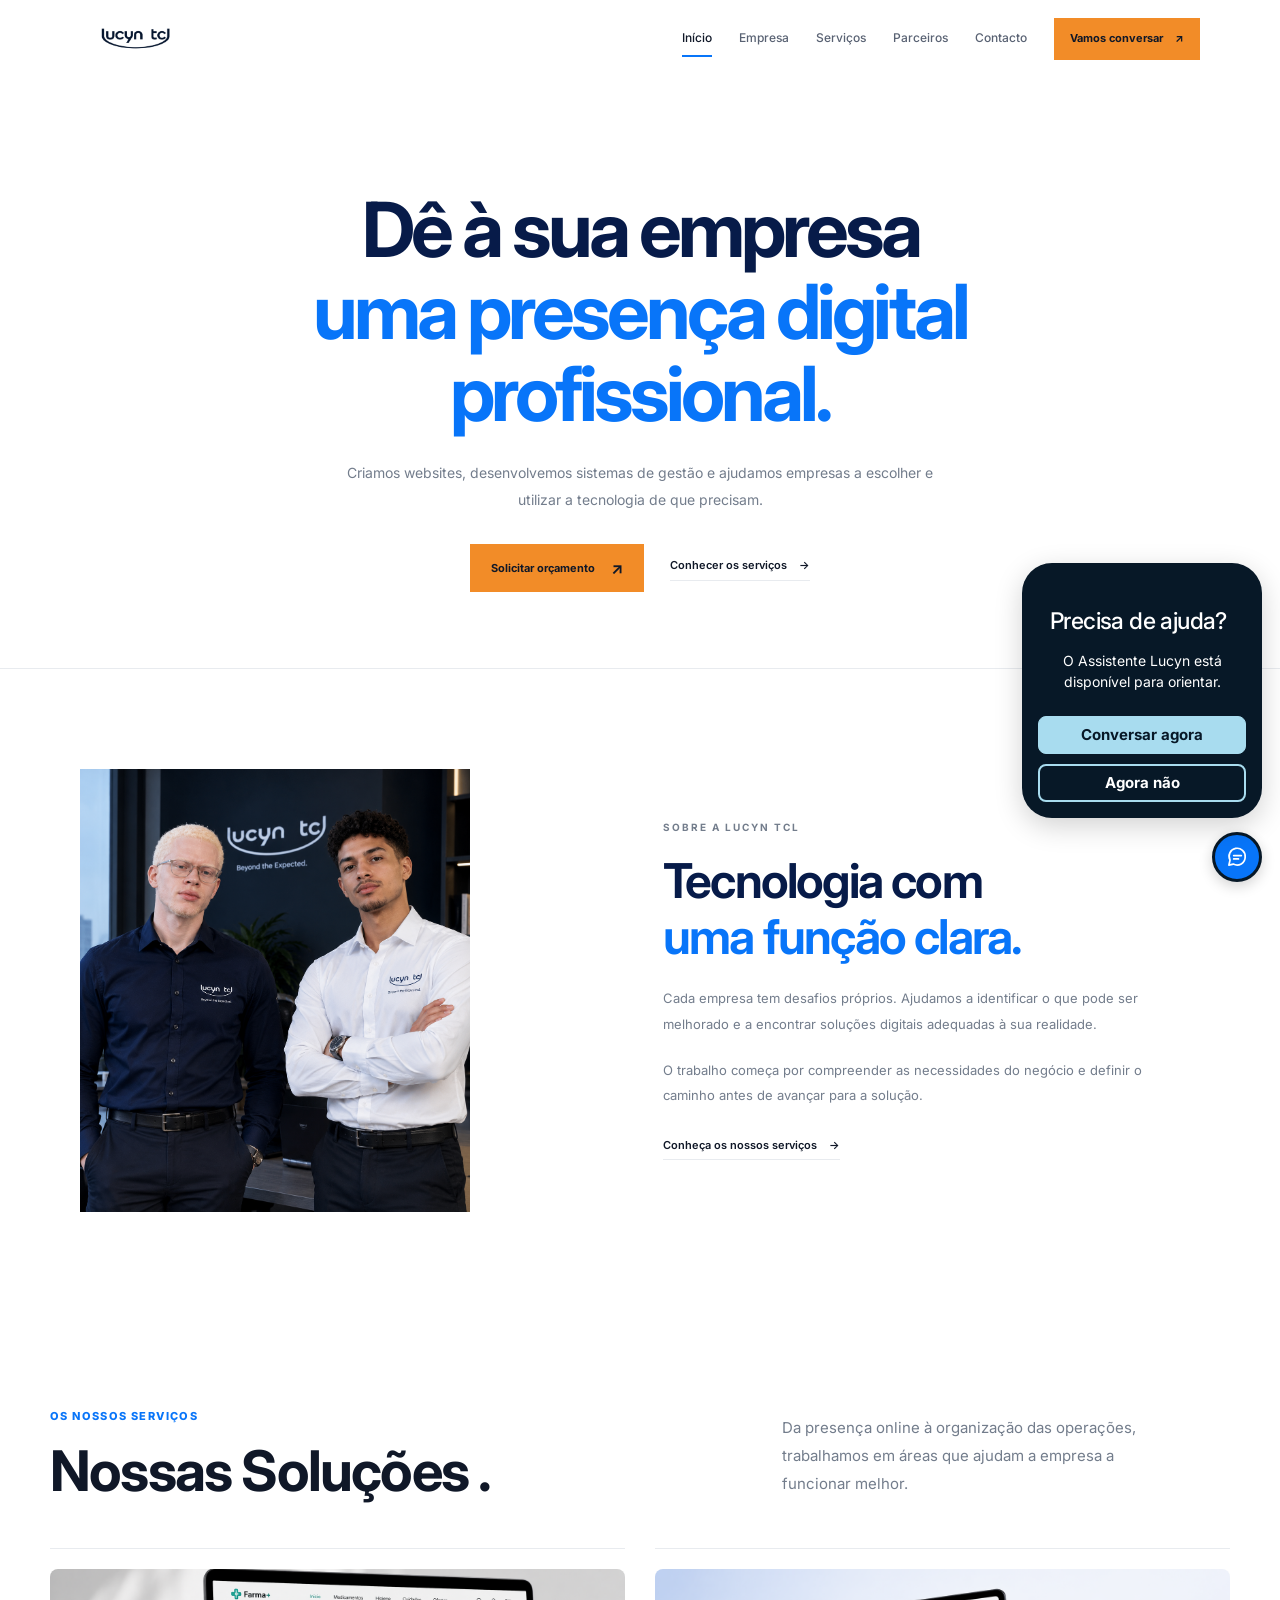
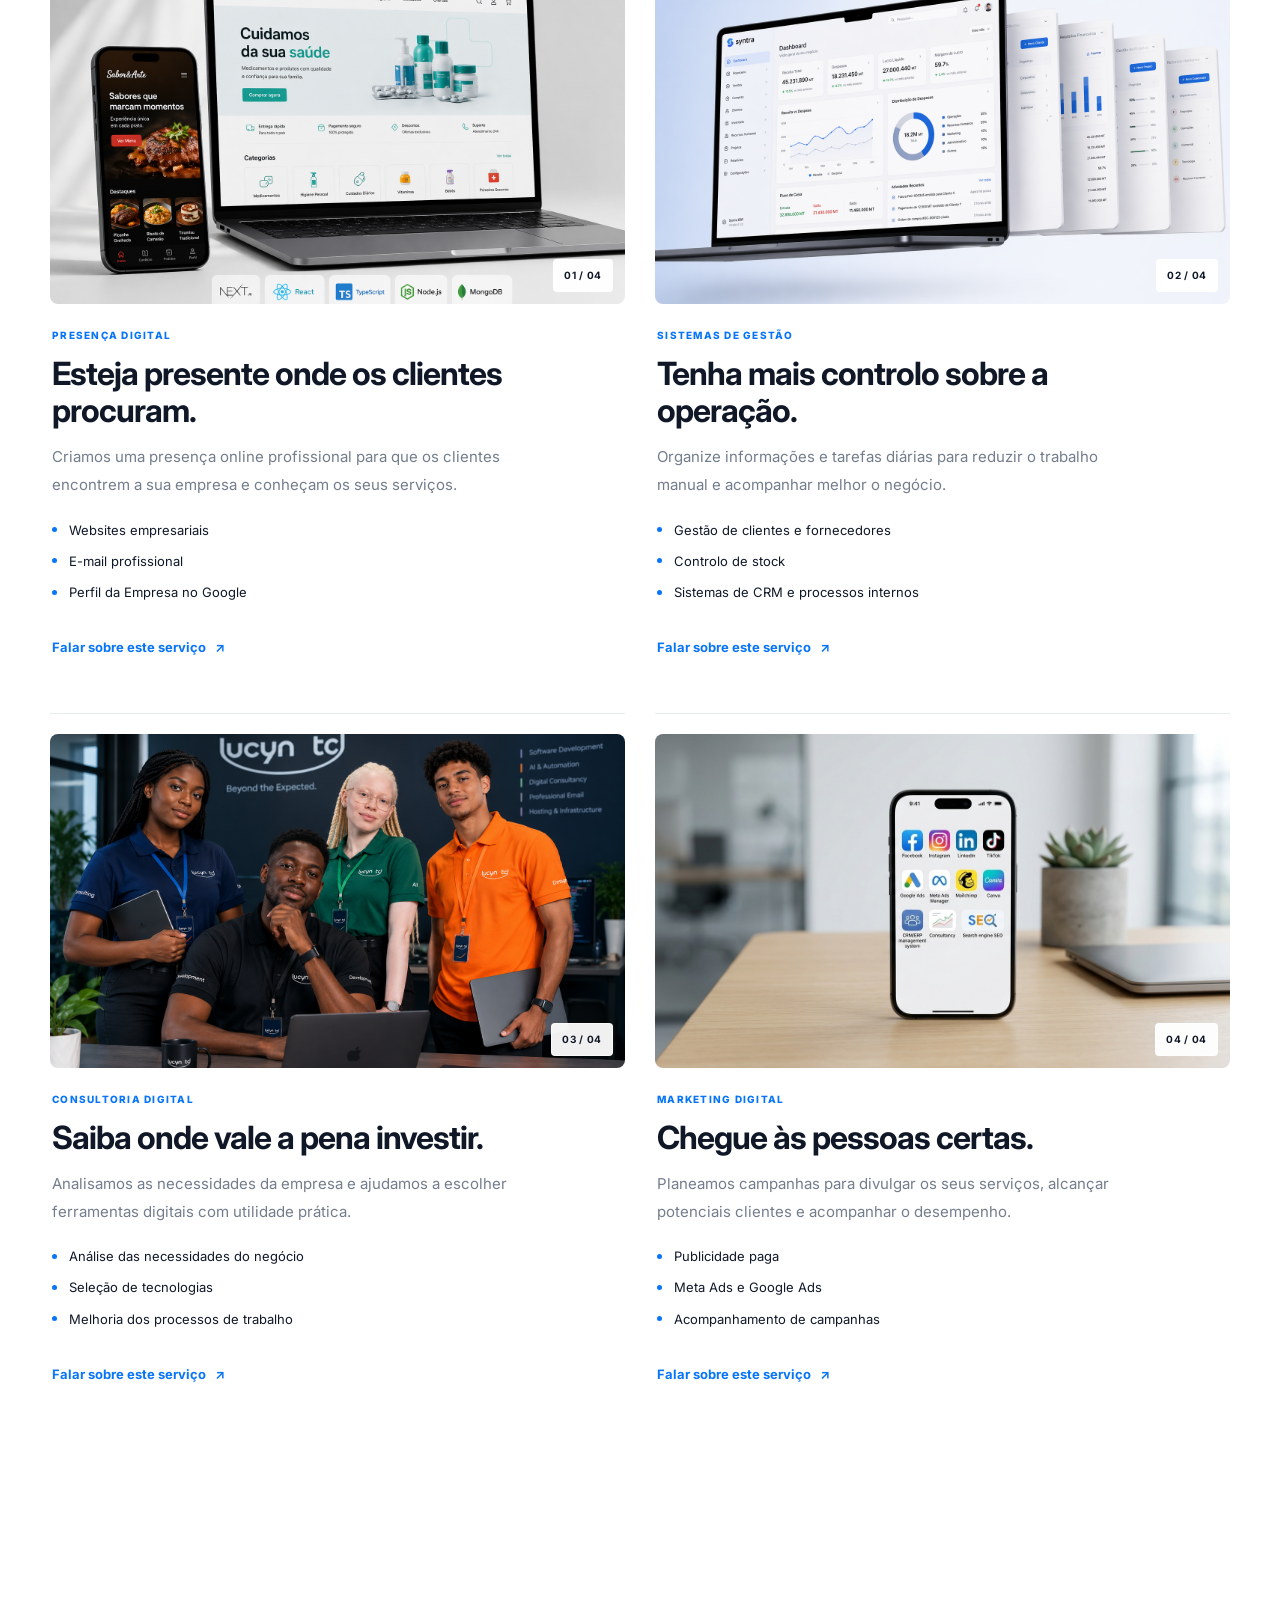
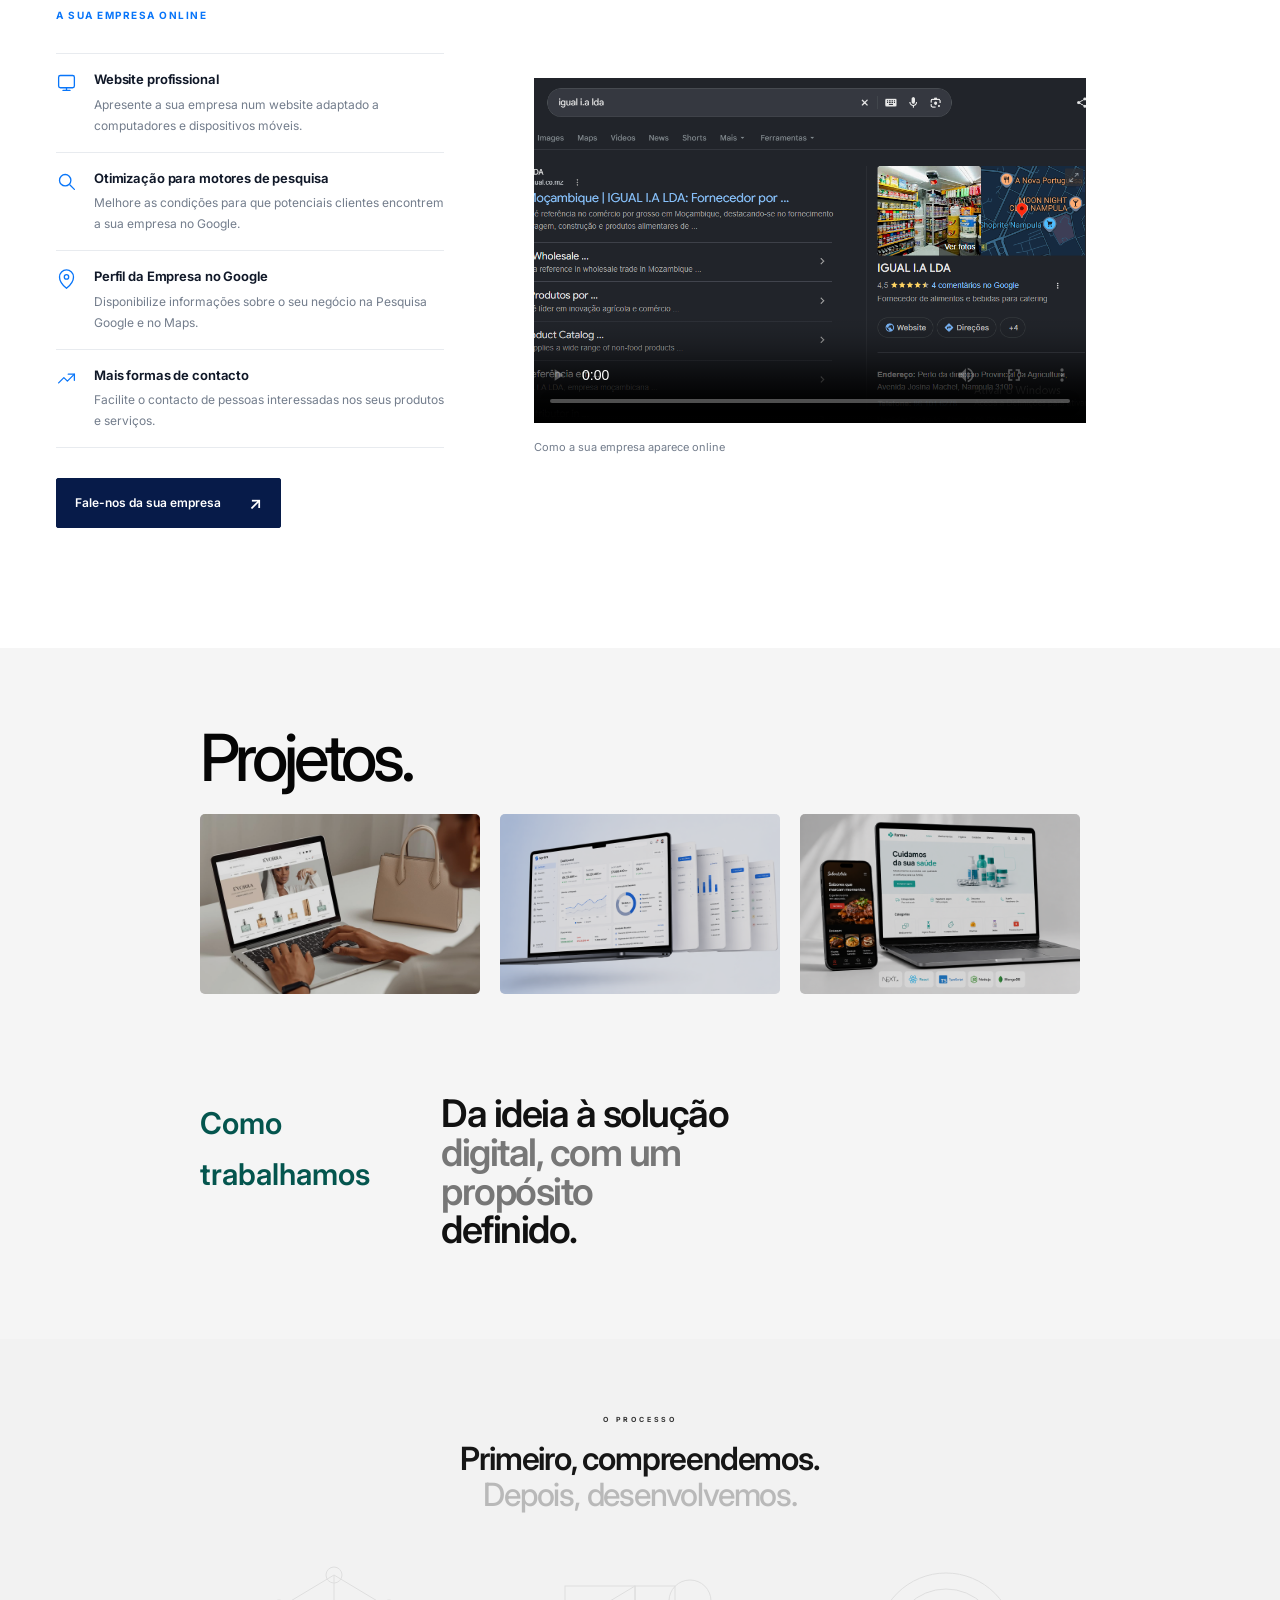
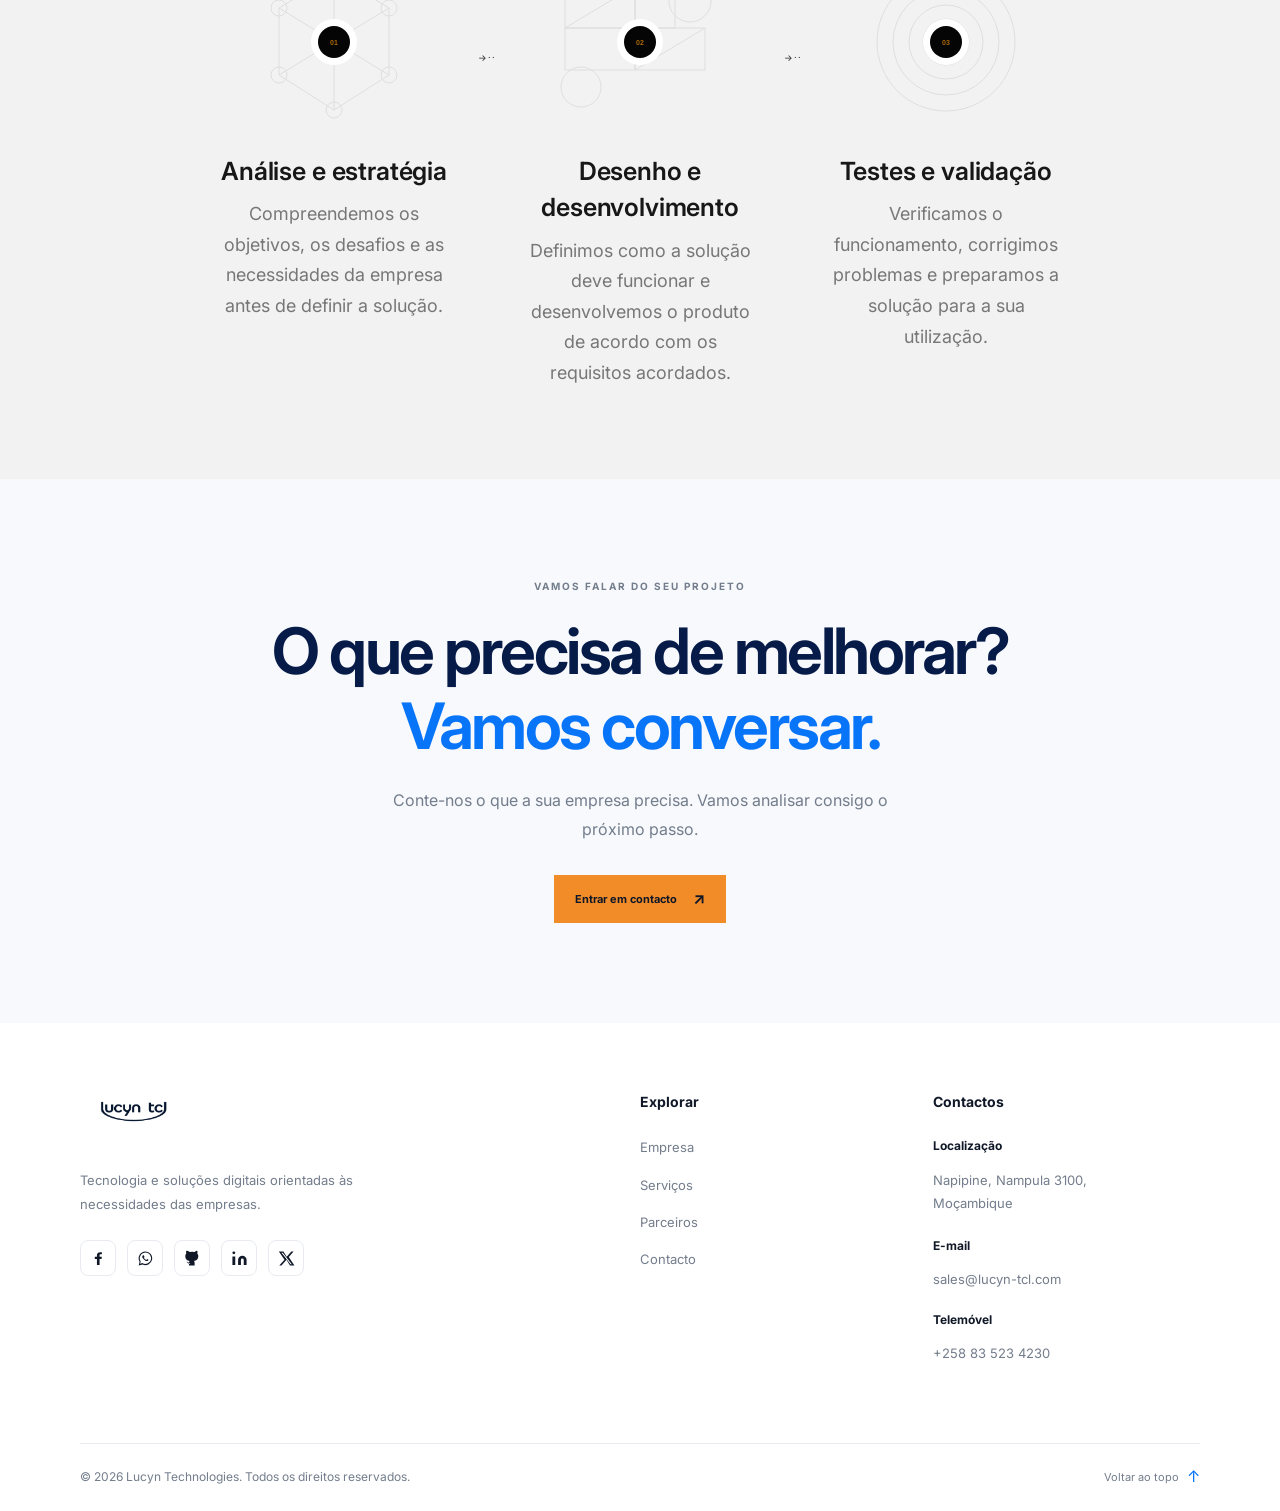
==== commit 8b227eca: "Actualizacao de SEO e google adsence" ====
--- a/index.html
+++ b/index.html
@@ -1,56 +1,104 @@
 <!DOCTYPE html>
-<html lang="en">
+<html lang="pt_MZ">
 
 <head>
+
+    <!-- Google tag (gtag.js) -->
+    <script async src="https://www.googletagmanager.com/gtag/js?id=G-Y4KGJCHJLN"></script>
+    <script>
+        window.dataLayer = window.dataLayer || [];
+        function gtag() { dataLayer.push(arguments); }
+        gtag('js', new Date());
+
+        gtag('config', 'G-Y4KGJCHJLN');
+    </script>
+
+    <!--Google Adsence-->
+    <script async src="https://pagead2.googlesyndication.com/pagead/js/adsbygoogle.js?client=ca-pub-9162851282277048"
+        crossorigin="anonymous"></script>
     <meta charset="UTF-8">
     <meta name="viewport" content="width=device-width, initial-scale=1.0">
     <meta name="theme-color" content="#ffffff">
+
+
+
+    <title>Lucyn TCL | Soluções Digitais para Empresas em Moçambique</title>
+
+
     <meta name="description"
-        content="Lucyn TCL desenvolve websites, software, aplicações e experiências digitais para empresas que querem crescer.">
-
-    <title>Lucyn TCL — Technology. Built for Business.</title>
-
-    <!-- Ativa o sistema reveal ANTES do CSS -->
-    <script>document.documentElement.classList.add("js");</script>
-
+        content="A Lucyn TCL ajuda empresas em Nampula e em Moçambique com criação de websites, sistemas de gestão, consultoria digital e marketing digital.">
+
+    <meta name="robots" content="index, follow">
+    <meta name="author" content="Lucyn TCL">
+
+    <!-- URL canónico: confirmar o domínio antes da publicação -->
+    <link rel="canonical" href="https://lucyn-tcl.com/">
+
+    <!-- Open Graph: partilha em redes sociais -->
+    <meta property="og:type" content="website">
+    <meta property="og:site_name" content="Lucyn TCL">
+    <meta property="og:locale" content="pt_MZ">
+    <meta property="og:title" content="Lucyn TCL | Soluções Digitais para Empresas">
+    <meta property="og:description"
+        content="Websites, sistemas de gestão, consultoria digital e marketing para empresas em Moçambique.">
+    <meta property="og:url" content="https://lucyn-tcl.com/">
+    <meta property="og:image" content="https://lucyn-tcl.com/assets/lucyn-r.png">
+
+    <!-- Twitter / X -->
+    <meta name="twitter:card" content="summary_large_image">
+    <meta name="twitter:title" content="Lucyn TCL | Soluções Digitais para Empresas">
+    <meta name="twitter:description"
+        content="Tecnologia prática para melhorar a presença digital e a gestão da sua empresa.">
+    <meta name="twitter:image" content="https://lucyn-tcl.com/assets/lucyn-r.png">
+
+    <!-- Fontes -->
     <link rel="preconnect" href="https://fonts.googleapis.com">
     <link rel="preconnect" href="https://fonts.gstatic.com" crossorigin>
     <link href="https://fonts.googleapis.com/css2?family=Inter:wght@400;500;600;650;700;800&display=swap"
         rel="stylesheet">
 
+    <!-- Estilos existentes -->
     <link rel="stylesheet" href="css/style.css">
     <link rel="stylesheet" href="css/lucyn.css">
 
+    <!-- Activar os comportamentos dependentes de JavaScript -->
+    <script>
+        document.documentElement.classList.add("js");
+    </script>
+
+    <!-- Scripts existentes -->
     <script src="js/scripts.js" defer></script>
     <script src="js/lucyn.js" defer></script>
 </head>
 
+
+
+
 <body>
-    <a class="skip-link" href="#main">Skip to content</a>
-
-    <!-- HEADER -->
+    <a class="skip-link" href="#main">Saltar para o conteúdo</a>
+
     <header class="site-header" id="site-header">
         <div class="header-inner container">
 
-            <a class="brand" href="index.html" aria-label="Lucyn TCL homepage">
+            <a class="brand" href="index.html" aria-label="Página inicial da Lucyn TCL">
                 <img src="assets/lucyn-r.png" alt="Lucyn TCL">
             </a>
 
-            <button class="menu-toggle" type="button" aria-label="Open menu" aria-controls="primary-navigation"
+            <button class="menu-toggle" type="button" aria-label="Abrir menu" aria-controls="primary-navigation"
                 aria-expanded="false">
                 <span></span>
                 <span></span>
                 <span></span>
             </button>
 
-            <nav class="primary-navigation" id="primary-navigation" aria-label="Main navigation">
-                <a class="nav-link" href="index.html" aria-current="page">Home</a>
-                <a class="nav-link" href="about.html">Company</a>
-                <a class="nav-link" href="services.html">Services</a>
-                <a class="nav-link" href="partners.html">Partners</a>
-                <a class="nav-link" href="contact.html">Contact</a>
+            <nav class="primary-navigation" id="primary-navigation" aria-label="Navegação principal">
+                <a class="nav-link" href="index.html" aria-current="page">Início</a>
+                <a class="nav-link" href="about.html">Empresa</a>
+                <a class="nav-link" href="services.html">Serviços</a>
+                <a class="nav-link" href="partners.html">Parceiros</a>
+                <a class="nav-link" href="contact.html">Contacto</a>
                 <a class="nav-contact" href="https://wa.me/258835234230">
-                    Let's talk <span>↗</span>
+                    Vamos conversar <span>↗</span>
                 </a>
             </nav>
 
@@ -64,24 +112,23 @@
             <div class="hero-inner">
 
                 <h1>
-                    Get your website
-                    <span class="title-accent">professional today!</span>
+                    Dê à sua empresa
+                    <span class="title-accent">uma presença digital profissional.</span>
                 </h1>
 
                 <p class="hero-description">
-                    We turn business ideas into digital products, combining
-                    thoughtful design, reliable software and technology that
-                    helps your business move forward.
+                    Criamos websites, desenvolvemos sistemas de gestão e ajudamos
+                    empresas a escolher e utilizar a tecnologia de que precisam.
                 </p>
 
                 <div class="hero-actions">
                     <a class="button button-primary" href="contact.html">
-                        Start a project
+                        Solicitar orçamento
                         <span aria-hidden="true">↗</span>
                     </a>
 
                     <a class="text-link" href="services.html">
-                        Explore our services
+                        Conhecer os serviços
                         <span aria-hidden="true">→</span>
                     </a>
                 </div>
@@ -89,7 +136,7 @@
             </div>
         </section>
 
-        <!-- COMPANY -->
+        <!-- EMPRESA -->
         <section class="about section-padding">
             <div class="container about-grid">
 
@@ -98,190 +145,175 @@
                 </div>
 
                 <div class="about-content" data-scroll-reveal>
-                    <p class="eyebrow">ABOUT LUCYN TCL</p>
+                    <p class="eyebrow">SOBRE A LUCYN TCL</p>
 
                     <h2>
-                        Good ideas deserve
-                        <span class="title-accent">the right execution.</span>
+                        Tecnologia com
+                        <span class="title-accent">uma função clara.</span>
                     </h2>
 
                     <p>
-                        We help businesses turn challenges into useful digital
-                        solutions. From the first idea to the final product,
-                        we focus on what works, what matters and what can grow.
+                        Cada empresa tem desafios próprios. Ajudamos a identificar
+                        o que pode ser melhorado e a encontrar soluções digitais
+                        adequadas à sua realidade.
                     </p>
 
                     <p>
-                        Our approach brings strategy, design and development
-                        together to create technology with a clear purpose.
+                        O trabalho começa por compreender as necessidades do negócio
+                        e definir o caminho antes de avançar para a solução.
                     </p>
 
-                    <a class="text-link" href="process.html">
-                        How we work <span aria-hidden="true">→</span>
-                    </a>
-                </div>
-
-            </div>
-        </section>
-
-
-
-
-
-
-
-
-
-
-
-
-
-
-
-
-
-
-        <!-- LUCYN TCL — SERVICES -->
+                    <a class="text-link" href="services.html">
+                        Conheça os nossos serviços
+                        <span aria-hidden="true">→</span>
+                    </a>
+                </div>
+
+            </div>
+        </section>
+
+        <!-- SERVIÇOS -->
         <section class="lt-services" id="services" aria-labelledby="lt-services-title">
             <div class="lt-services-container">
 
                 <header class="lt-services-header">
                     <div class="lt-services-heading">
-                        <span class="lt-services-eyebrow">OUR SERVICES</span>
+                        <span class="lt-services-eyebrow">OS NOSSOS SERVIÇOS</span>
 
                         <h2 id="lt-services-title">
-                            Technology that moves your business forward.
+                            Nossas Soluções .
                         </h2>
                     </div>
 
                     <div class="lt-services-intro">
                         <p>
-                            Practical digital solutions to help businesses operate
-                            efficiently, connect with customers and grow.
+                            Da presença online à organização das operações,
+                            trabalhamos em áreas que ajudam a empresa a funcionar melhor.
                         </p>
                     </div>
                 </header>
 
                 <div class="lt-services-grid">
 
-                    <!-- 01 — DIGITAL PRESENCE -->
+                    <!-- 01 — PRESENÇA DIGITAL -->
                     <article class="lt-service-item lt-service-presence">
                         <div class="lt-service-visual">
                             <img src="assets/banner web.png"
-                                alt="Business website displayed on desktop and mobile devices" loading="lazy">
+                                alt="Website empresarial apresentado em computador e telemóvel" loading="lazy">
                             <span class="lt-service-index">01 / 04</span>
                         </div>
 
                         <div class="lt-service-body">
-                            <span class="lt-service-category">DIGITAL PRESENCE</span>
-
-                            <h3>Build your digital foundation.</h3>
+                            <span class="lt-service-category">PRESENÇA DIGITAL</span>
+
+                            <h3>Esteja presente onde os clientes procuram.</h3>
 
                             <p>
-                                Establish a professional online presence that helps
-                                customers discover your business and trust your brand.
+                                Criamos uma presença online profissional para que
+                                os clientes encontrem a sua empresa e conheçam os seus serviços.
                             </p>
 
                             <ul>
-                                <li>Business websites</li>
-                                <li>Professional email</li>
-                                <li>Google Business Profile</li>
+                                <li>Websites empresariais</li>
+                                <li>E-mail profissional</li>
+                                <li>Perfil da Empresa no Google</li>
                             </ul>
 
-                            <a class="lt-service-link" href="contact.html"
-                                aria-label="Discuss digital presence solutions">
-                                Discuss this service
+                            <a class="lt-service-link" href="contact.html" aria-label="Falar sobre presença digital">
+                                Falar sobre este serviço
                                 <span aria-hidden="true">↗</span>
                             </a>
                         </div>
                     </article>
 
-                    <!-- 02 — BUSINESS SYSTEMS -->
+                    <!-- 02 — SISTEMAS DE GESTÃO -->
                     <article class="lt-service-item lt-service-systems">
                         <div class="lt-service-visual">
-                            <img src="assets/Sige.png" alt="Business management system interface" loading="lazy">
+                            <img src="assets/Sige.png" alt="Interface de um sistema de gestão empresarial"
+                                loading="lazy">
                             <span class="lt-service-index">02 / 04</span>
                         </div>
 
                         <div class="lt-service-body">
-                            <span class="lt-service-category">BUSINESS SYSTEMS</span>
-
-                            <h3>Make operations work better.</h3>
+                            <span class="lt-service-category">SISTEMAS DE GESTÃO</span>
+
+                            <h3>Tenha mais controlo sobre a operação.</h3>
 
                             <p>
-                                Bring business information and daily operations
-                                together to reduce manual work and improve control.
+                                Organize informações e tarefas diárias para reduzir
+                                o trabalho manual e acompanhar melhor o negócio.
                             </p>
 
                             <ul>
-                                <li>Customer and supplier management</li>
-                                <li>Inventory management</li>
-                                <li>CRM and workflow systems</li>
+                                <li>Gestão de clientes e fornecedores</li>
+                                <li>Controlo de stock</li>
+                                <li>Sistemas de CRM e processos internos</li>
                             </ul>
 
-                            <a class="lt-service-link" href="contact.html"
-                                aria-label="Discuss business management systems">
-                                Discuss this service
+                            <a class="lt-service-link" href="contact.html" aria-label="Falar sobre sistemas de gestão">
+                                Falar sobre este serviço
                                 <span aria-hidden="true">↗</span>
                             </a>
                         </div>
                     </article>
 
-                    <!-- 03 — DIGITAL CONSULTING -->
+                    <!-- 03 — CONSULTORIA DIGITAL -->
                     <article class="lt-service-item lt-service-consulting">
                         <div class="lt-service-visual">
-                            <img src="assets/capa.png" alt="Digital planning and business analysis" loading="lazy">
+                            <img src="assets/capa.png"
+                                alt="Planeamento e análise de necessidades digitais de uma empresa" loading="lazy">
                             <span class="lt-service-index">03 / 04</span>
                         </div>
 
                         <div class="lt-service-body">
-                            <span class="lt-service-category">DIGITAL CONSULTING</span>
-
-                            <h3>Choose the right technology.</h3>
+                            <span class="lt-service-category">CONSULTORIA DIGITAL</span>
+
+                            <h3>Saiba onde vale a pena investir.</h3>
 
                             <p>
-                                Identify your business needs, evaluate opportunities
-                                and select digital tools that serve a clear purpose.
+                                Analisamos as necessidades da empresa e ajudamos
+                                a escolher ferramentas digitais com utilidade prática.
                             </p>
 
                             <ul>
-                                <li>Digital business assessment</li>
-                                <li>Technology selection</li>
-                                <li>Process optimization</li>
+                                <li>Análise das necessidades do negócio</li>
+                                <li>Seleção de tecnologias</li>
+                                <li>Melhoria dos processos de trabalho</li>
                             </ul>
 
-                            <a class="lt-service-link" href="contact.html" aria-label="Discuss digital consulting">
-                                Discuss this service
+                            <a class="lt-service-link" href="contact.html" aria-label="Falar sobre consultoria digital">
+                                Falar sobre este serviço
                                 <span aria-hidden="true">↗</span>
                             </a>
                         </div>
                     </article>
 
-                    <!-- 04 — DIGITAL MARKETING -->
+                    <!-- 04 — MARKETING DIGITAL -->
                     <article class="lt-service-item lt-service-marketing">
                         <div class="lt-service-visual">
-                            <img src="assets/mar.jpg" alt="Digital marketing and campaign analytics" loading="lazy">
+                            <img src="assets/mar.jpg" alt="Campanhas de marketing digital e análise de resultados"
+                                loading="lazy">
                             <span class="lt-service-index">04 / 04</span>
                         </div>
 
                         <div class="lt-service-body">
-                            <span class="lt-service-category">DIGITAL MARKETING</span>
-
-                            <h3>Turn visibility into opportunity.</h3>
+                            <span class="lt-service-category">MARKETING DIGITAL</span>
+
+                            <h3>Chegue às pessoas certas.</h3>
 
                             <p>
-                                Reach relevant audiences through targeted campaigns
-                                designed to attract potential customers and measure results.
+                                Planeamos campanhas para divulgar os seus serviços,
+                                alcançar potenciais clientes e acompanhar o desempenho.
                             </p>
 
                             <ul>
-                                <li>Paid advertising</li>
-                                <li>Meta Ads and Google Ads</li>
-                                <li>Campaign performance tracking</li>
+                                <li>Publicidade paga</li>
+                                <li>Meta Ads e Google Ads</li>
+                                <li>Acompanhamento de campanhas</li>
                             </ul>
 
-                            <a class="lt-service-link" href="contact.html" aria-label="Discuss digital marketing">
-                                Discuss this service
+                            <a class="lt-service-link" href="contact.html" aria-label="Falar sobre marketing digital">
+                                Falar sobre este serviço
                                 <span aria-hidden="true">↗</span>
                             </a>
                         </div>
@@ -289,22 +321,18 @@
 
                 </div>
 
-
-            </div>
-        </section>
-
-
-
-        <!-- RESULTS -->
+            </div>
+        </section>
+
+        <!-- VANTAGENS DA PRESENÇA DIGITAL -->
         <section class="results-section" aria-labelledby="results-title">
             <div class="results-container">
                 <div class="results-grid">
 
-                    <!-- CONTENT -->
                     <div class="results-content" data-scroll-reveal="left">
 
                         <span class="results-eyebrow">
-                            THE ADVANTAGE OF BEING FOUND
+                            A SUA EMPRESA ONLINE
                         </span>
 
                         <ul class="results-list">
@@ -317,8 +345,11 @@
                                     </svg>
                                 </span>
                                 <div>
-                                    <h3>Professional Website</h3>
-                                    <p>A clear, fast digital presence designed to work seamlessly on mobile devices.</p>
+                                    <h3>Website profissional</h3>
+                                    <p>
+                                        Apresente a sua empresa num website adaptado
+                                        a computadores e dispositivos móveis.
+                                    </p>
                                 </div>
                             </li>
 
@@ -330,8 +361,11 @@
                                     </svg>
                                 </span>
                                 <div>
-                                    <h3>SEO</h3>
-                                    <p>More opportunities to appear in relevant search results.</p>
+                                    <h3>Otimização para motores de pesquisa</h3>
+                                    <p>
+                                        Melhore as condições para que potenciais
+                                        clientes encontrem a sua empresa no Google.
+                                    </p>
                                 </div>
                             </li>
 
@@ -343,8 +377,11 @@
                                     </svg>
                                 </span>
                                 <div>
-                                    <h3>Google Business Profile</h3>
-                                    <p>Make your business information accessible through Google Search and Maps.</p>
+                                    <h3>Perfil da Empresa no Google</h3>
+                                    <p>
+                                        Disponibilize informações sobre o seu negócio
+                                        na Pesquisa Google e no Maps.
+                                    </p>
                                 </div>
                             </li>
 
@@ -356,72 +393,76 @@
                                     </svg>
                                 </span>
                                 <div>
-                                    <h3>More Opportunities</h3>
-                                    <p>Make it easier for people interested in your services to contact you.</p>
+                                    <h3>Mais formas de contacto</h3>
+                                    <p>
+                                        Facilite o contacto de pessoas interessadas
+                                        nos seus produtos e serviços.
+                                    </p>
                                 </div>
                             </li>
 
                         </ul>
 
                         <a class="results-cta" href="contact.html">
-                            Let's Talk About Your Business
+                            Fale-nos da sua empresa
                             <span aria-hidden="true">↗</span>
                         </a>
 
                     </div>
 
-                    <!-- VIDEO -->
                     <div class="results-video" data-scroll-reveal="right">
-
                         <div class="video-card">
                             <div class="video-frame">
 
                                 <video controls playsinline preload="metadata" poster="assets/SER.png"
-                                    aria-label="Video about digital presence for businesses">
+                                    aria-label="Vídeo sobre presença digital para empresas">
 
                                     <source src="video/WE.mp4" type="video/mp4">
 
-                                    Your browser does not support HTML5 video.
+                                    O seu navegador não suporta vídeos HTML5.
                                 </video>
 
                             </div>
 
                             <p class="video-caption">
-                                How Your Business Appears Online
+                                Como a sua empresa aparece online
                             </p>
                         </div>
-
                     </div>
 
                 </div>
             </div>
         </section>
 
-        <!-- PROJECTS -->
+        <!-- PROJETOS -->
         <section class="projects-section">
             <div class="projects-container">
 
                 <header class="projects-heading" data-scroll-reveal>
-                    <h2>Projects<span>.</span></h2>
+                    <h2>Projetos<span>.</span></h2>
                 </header>
 
                 <div class="projects-grid">
 
                     <article class="project-card" data-scroll-reveal="scale">
-                        <a class="project-visual" href="contact.html" aria-label="Discuss a web platform project">
-                            <img src="assets/site evorra.jpg" alt="Web platform project preview" loading="lazy">
+                        <a class="project-visual" href="contact.html"
+                            aria-label="Falar sobre desenvolvimento de websites">
+                            <img src="assets/site evorra.jpg" alt="Pré-visualização de um website empresarial"
+                                loading="lazy">
                         </a>
                     </article>
 
                     <article class="project-card" data-scroll-reveal="scale">
-                        <a class="project-visual" href="contact.html" aria-label="Discuss a software project">
-                            <img src="assets/Sige.png" alt="Software project preview" loading="lazy">
+                        <a class="project-visual" href="contact.html"
+                            aria-label="Falar sobre desenvolvimento de sistemas">
+                            <img src="assets/Sige.png" alt="Pré-visualização de um sistema de gestão" loading="lazy">
                         </a>
                     </article>
 
                     <article class="project-card" data-scroll-reveal="scale">
-                        <a class="project-visual" href="contact.html" aria-label="Discuss an AI project">
-                            <img src="assets/banner web.png" alt="Digital experience project preview" loading="lazy">
+                        <a class="project-visual" href="contact.html" aria-label="Falar sobre soluções digitais">
+                            <img src="assets/banner web.png" alt="Pré-visualização de uma solução digital"
+                                loading="lazy">
                         </a>
                     </article>
 
@@ -429,34 +470,31 @@
 
                 <div class="projects-bottom" data-scroll-reveal>
                     <span class="projects-marker">
-                        How we work
+                        Como trabalhamos
                     </span>
 
                     <div class="projects-statement">
-
                         <h3>
-                            How we craft <span>digital</span><br>
-                            <span>experiences that drive</span><br>
-                            results
+                            Da ideia à solução<br>
+                            <span>digital, com um propósito</span><br>
+                            definido.
                         </h3>
-
-
                     </div>
                 </div>
 
             </div>
         </section>
 
-        <!-- PROCESS -->
+        <!-- PROCESSO -->
         <section class="process-section">
             <div class="process-container">
 
                 <header class="process-heading" data-scroll-reveal>
-                    <p class="process-eyebrow">P R O C E S S</p>
+                    <p class="process-eyebrow">O PROCESSO</p>
 
                     <h2>
-                        From idea to launch
-                        <span>we got you covered</span>
+                        Primeiro, compreendemos.
+                        <span>Depois, desenvolvemos.</span>
                     </h2>
                 </header>
 
@@ -481,11 +519,10 @@
                             </svg>
                         </div>
 
-                        <h3>Discovery &amp; Strategy</h3>
+                        <h3>Análise e estratégia</h3>
                         <p>
-                            We explore your goals, audience and market, identify
-                            opportunities, and define a practical direction before
-                            development begins.
+                            Compreendemos os objetivos, os desafios e as necessidades
+                            da empresa antes de definir a solução.
                         </p>
                     </article>
 
@@ -509,11 +546,10 @@
                             </svg>
                         </div>
 
-                        <h3>Design &amp; Prototyping</h3>
+                        <h3>Desenho e desenvolvimento</h3>
                         <p>
-                            We transform ideas into clear interfaces and interactive
-                            prototypes, refining the experience before the product
-                            is built.
+                            Definimos como a solução deve funcionar e desenvolvemos
+                            o produto de acordo com os requisitos acordados.
                         </p>
                     </article>
 
@@ -534,10 +570,10 @@
                             </svg>
                         </div>
 
-                        <h3>Testing &amp; Validation</h3>
+                        <h3>Testes e validação</h3>
                         <p>
-                            We test, refine and validate the product so that the
-                            final experience is reliable, useful and ready to launch.
+                            Verificamos o funcionamento, corrigimos problemas
+                            e preparamos a solução para a sua utilização.
                         </p>
                     </article>
 
@@ -545,53 +581,46 @@
             </div>
         </section>
 
-
-
-        <!-- CONTACT -->
+        <!-- CONTACTO -->
         <section class="contact section-padding">
             <div class="container contact-inner" data-scroll-reveal>
 
-                <p class="eyebrow">LET'S BUILD SOMETHING USEFUL</p>
+                <p class="eyebrow">VAMOS FALAR DO SEU PROJETO</p>
 
                 <h2>
-                    Have an idea?<br>
-                    <span class="title-accent">Let's make it real.</span>
+                    O que precisa de melhorar?
+                    <span class="title-accent">Vamos conversar.</span>
                 </h2>
 
                 <p class="contact-description">
-                    Tell us what you are building, what is holding you back,
-                    and where you want to go next.
+                    Conte-nos o que a sua empresa precisa. Vamos analisar
+                    consigo o próximo passo.
                 </p>
 
                 <a class="button button-primary" href="contact.html">
-                    Discuss your project <span aria-hidden="true">↗</span>
+                    Entrar em contacto <span aria-hidden="true">↗</span>
                 </a>
 
-
-
             </div>
         </section>
 
     </main>
 
-
-
-    <!-- FOOTER -->
+    <!-- RODAPÉ -->
     <footer class="site-footer">
 
         <div class="container footer-main">
 
             <div class="footer-brand-column">
-                <a class="footer-brand" href="index.html" aria-label="Lucyn TCL home">
+                <a class="footer-brand" href="index.html" aria-label="Página inicial da Lucyn TCL">
                     <img src="assets/lucyn-r.png" alt="Lucyn TCL">
                 </a>
 
                 <p class="footer-description">
-                    Technology, software and digital experiences designed
-                    around business needs.
+                    Tecnologia e soluções digitais orientadas às necessidades das empresas.
                 </p>
 
-                <div class="footer-socials" aria-label="Social media">
+                <div class="footer-socials" aria-label="Redes sociais">
 
                     <a href="https://www.facebook.com/profile.php?id=61595147109950" class="footer-social"
                         target="_blank" rel="noopener noreferrer" aria-label="Facebook">
@@ -636,93 +665,95 @@
             </div>
 
             <div class="footer-links-column">
-                <h3>Explore</h3>
-                <nav class="footer-navigation" aria-label="Footer navigation">
-                    <a href="about.html">Company</a>
-                    <a href="services.html">Services</a>
-                    <a href="partners.html">Partners</a>
-                    <a href="contact.html">Contact</a>
+                <h3>Explorar</h3>
+                <nav class="footer-navigation" aria-label="Navegação do rodapé">
+                    <a href="about.html">Empresa</a>
+                    <a href="services.html">Serviços</a>
+                    <a href="partners.html">Parceiros</a>
+                    <a href="contact.html">Contacto</a>
                 </nav>
             </div>
 
             <div class="footer-contact-column">
-                <h3>Get in touch</h3>
+                <h3>Contactos</h3>
 
                 <div class="footer-contact-item">
-                    <span class="footer-contact-label">Location</span>
-                    <p>Mozambique, Nampula 3100, Napipine</p>
-                </div>
+                    <span class="footer-contact-label">Localização</span>
+                    <p>Napipine, Nampula 3100, Moçambique</p>
+                </div>
+
 
                 <div class="footer-contact-item">
-                    <span class="footer-contact-label">Email</span>
+                    <span class="footer-contact-label">E-mail</span>
                     <a href="mailto:sales@lucyn-tcl.com">
                         sales@lucyn-tcl.com
                     </a>
                 </div>
+
+                <div class="footer-contact-item">
+                    <span class="footer-contact-label">Telemóvel</span>
+                    <a href="tel:+258835234230">
+                        +258 83 523 4230
+                    </a>
+                </div>
+
             </div>
 
         </div>
 
         <div class="container footer-bottom">
-            <p>© <span id="current-year"></span> Lucyn Technologies. All rights reserved.</p>
-            <a href="#" class="footer-back-top">Back to top <span>↑</span></a>
+            <p>© <span id="current-year"></span> Lucyn Technologies. Todos os direitos reservados.</p>
+            <a href="#main" class="footer-back-top">Voltar ao topo <span>↑</span></a>
         </div>
 
     </footer>
 
-
-
-
-
-
-
+    <!-- ASSISTENTE LUCYN -->
     <div class="lucyn-assistant" id="lucynAssistant">
 
-        <!-- Convite inicial -->
-        <section class="assistant-greeting" id="assistantGreeting" aria-label="Help invitation">
-            <h2>Can we help you?</h2>
-            <p>Lucyn Assistant is available 24/7.</p>
+        <section class="assistant-greeting" id="assistantGreeting" aria-label="Convite para obter ajuda">
+            <h2>Precisa de ajuda?</h2>
+            <p>O Assistente Lucyn está disponível para orientar.</p>
 
             <button type="button" id="assistantChatNow">
-                Chat now
+                Conversar agora
             </button>
 
             <button type="button" id="assistantNoThanks">
-                No thanks
+                Agora não
             </button>
         </section>
 
-        <!-- Janela de conversa -->
-        <section class="assistant-popup" id="assistantPopup" aria-hidden="true" aria-label="Help and services">
+        <section class="assistant-popup" id="assistantPopup" aria-hidden="true" aria-label="Ajuda e serviços">
 
             <div class="assistant-header">
-                <span class="assistant-eyebrow">assistent</span>
-                <h2>What brings you here?</h2>
-                <p>Choose how we can help you move forward.</p>
+                <span class="assistant-eyebrow">ASSISTENTE</span>
+                <h2>Como podemos ajudar?</h2>
+                <p>Escolha o assunto que pretende tratar.</p>
             </div>
 
             <div class="assistant-options">
 
                 <a class="assistant-option" href="services.html">
                     <span class="option-copy">
-                        <strong>Explore our services</strong>
-                        <small>Discover what we can do for you.</small>
+                        <strong>Conhecer os serviços</strong>
+                        <small>Veja em que áreas podemos ajudar.</small>
                     </span>
                     <span class="option-arrow">↗</span>
                 </a>
 
                 <a class="assistant-option" href="contact.html">
                     <span class="option-copy">
-                        <strong>Start a project</strong>
-                        <small>Let's discuss your next idea.</small>
+                        <strong>Apresentar um projeto</strong>
+                        <small>Explique-nos o que precisa.</small>
                     </span>
                     <span class="option-arrow">↗</span>
                 </a>
 
                 <a class="assistant-option" href="https://wa.me/258835234230" target="_blank" rel="noopener noreferrer">
                     <span class="option-copy">
-                        <strong>Contact support</strong>
-                        <small>Talk to our team directly.</small>
+                        <strong>Falar connosco</strong>
+                        <small>Entre em contacto com a nossa equipa.</small>
                     </span>
                     <span class="option-arrow">↗</span>
                 </a>
@@ -730,8 +761,7 @@
             </div>
         </section>
 
-        <!-- Ícone flutuante -->
-        <button type="button" class="assistant-launcher" id="assistantLauncher" aria-label="Open help window"
+        <button type="button" class="assistant-launcher" id="assistantLauncher" aria-label="Abrir assistente"
             aria-expanded="false" aria-controls="assistantPopup">
 
             <svg class="launcher-message" viewBox="0 0 24 24" aria-hidden="true">
@@ -746,9 +776,6 @@
 
     </div>
 
-
-
-
 </body>
 
 </html>
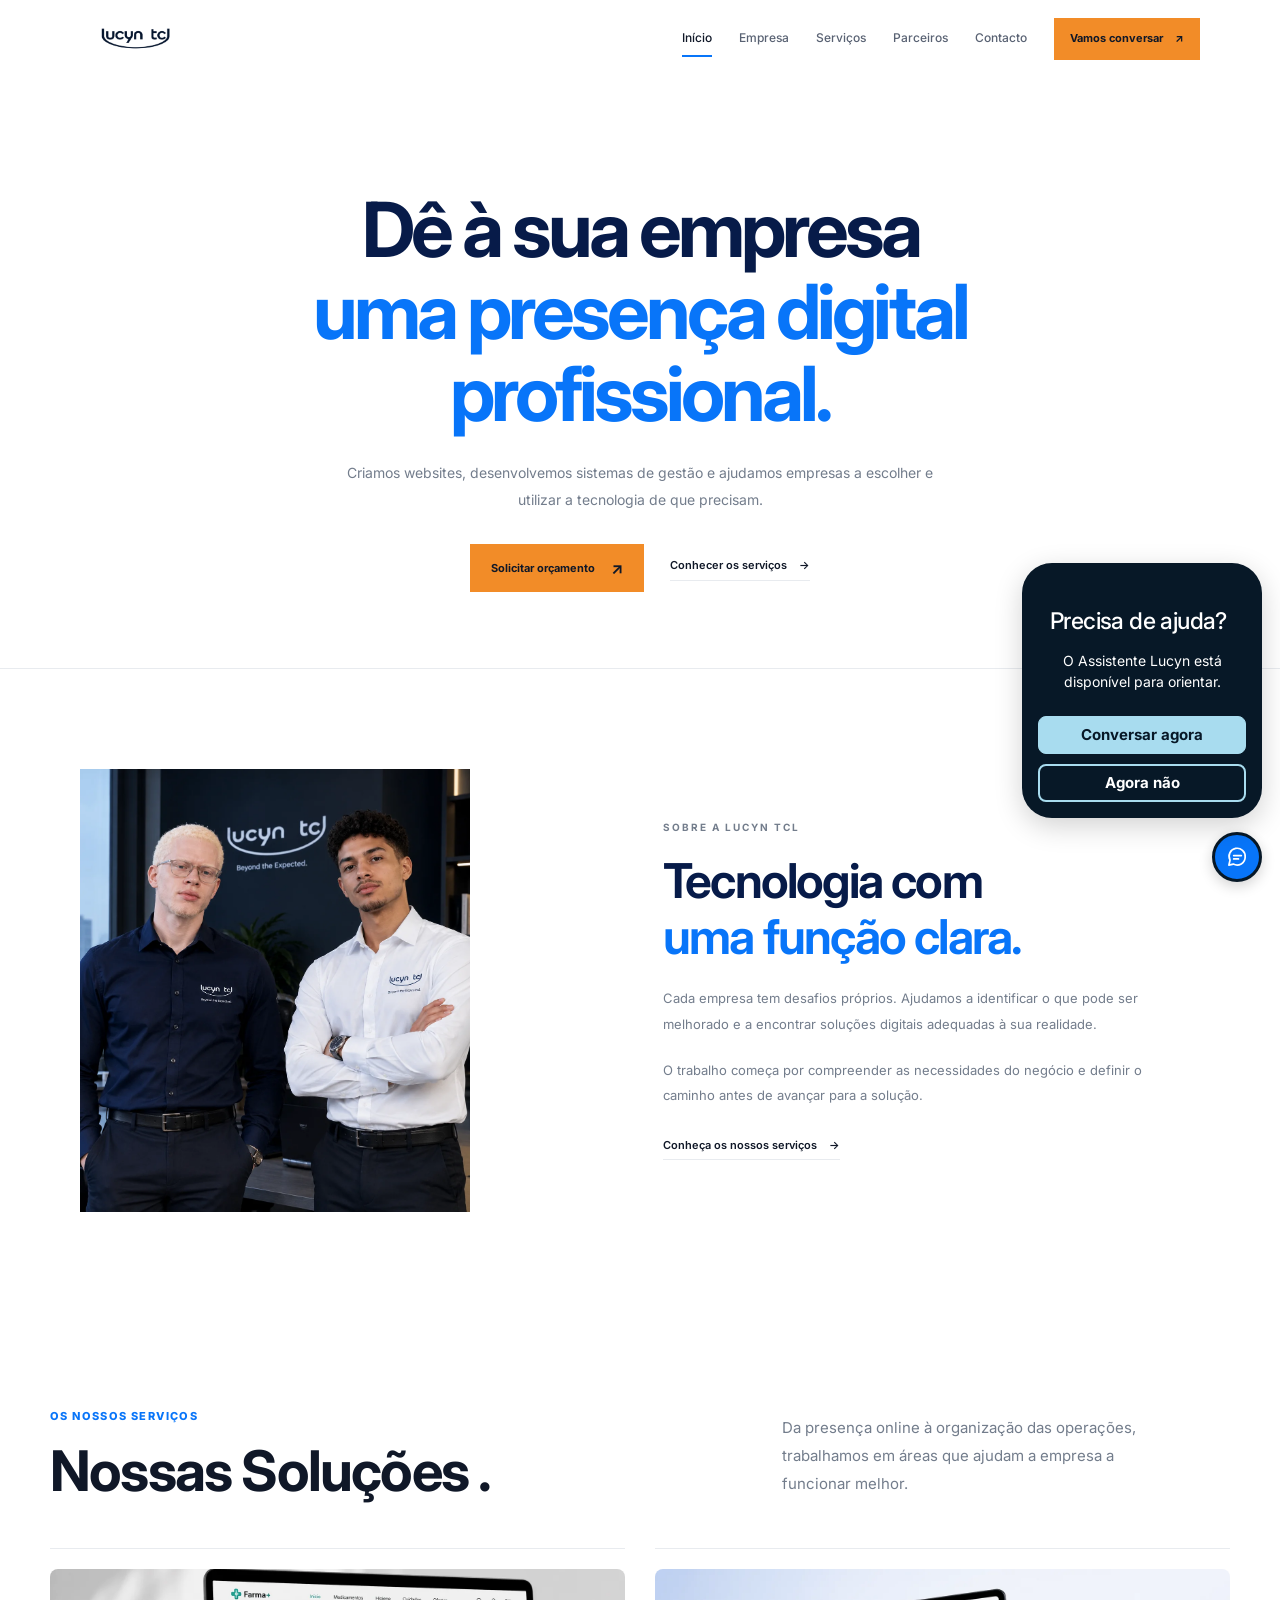
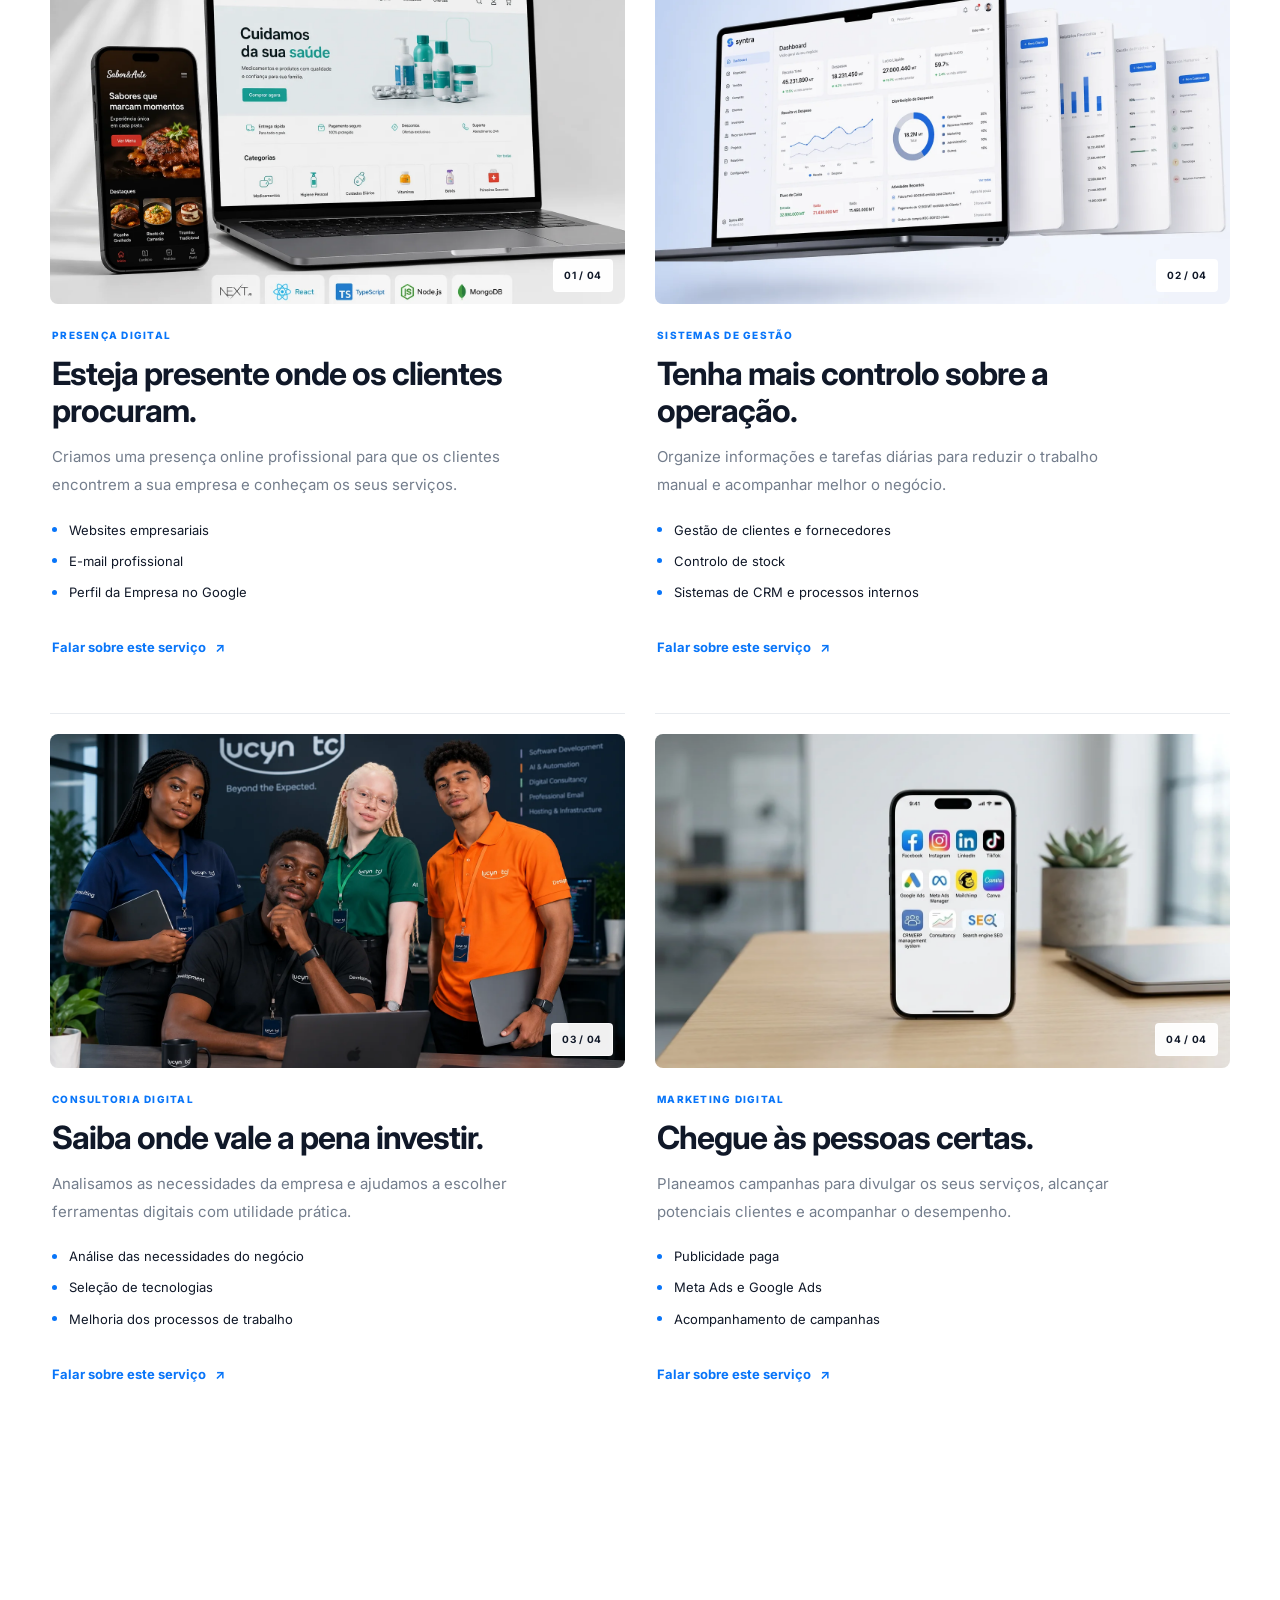
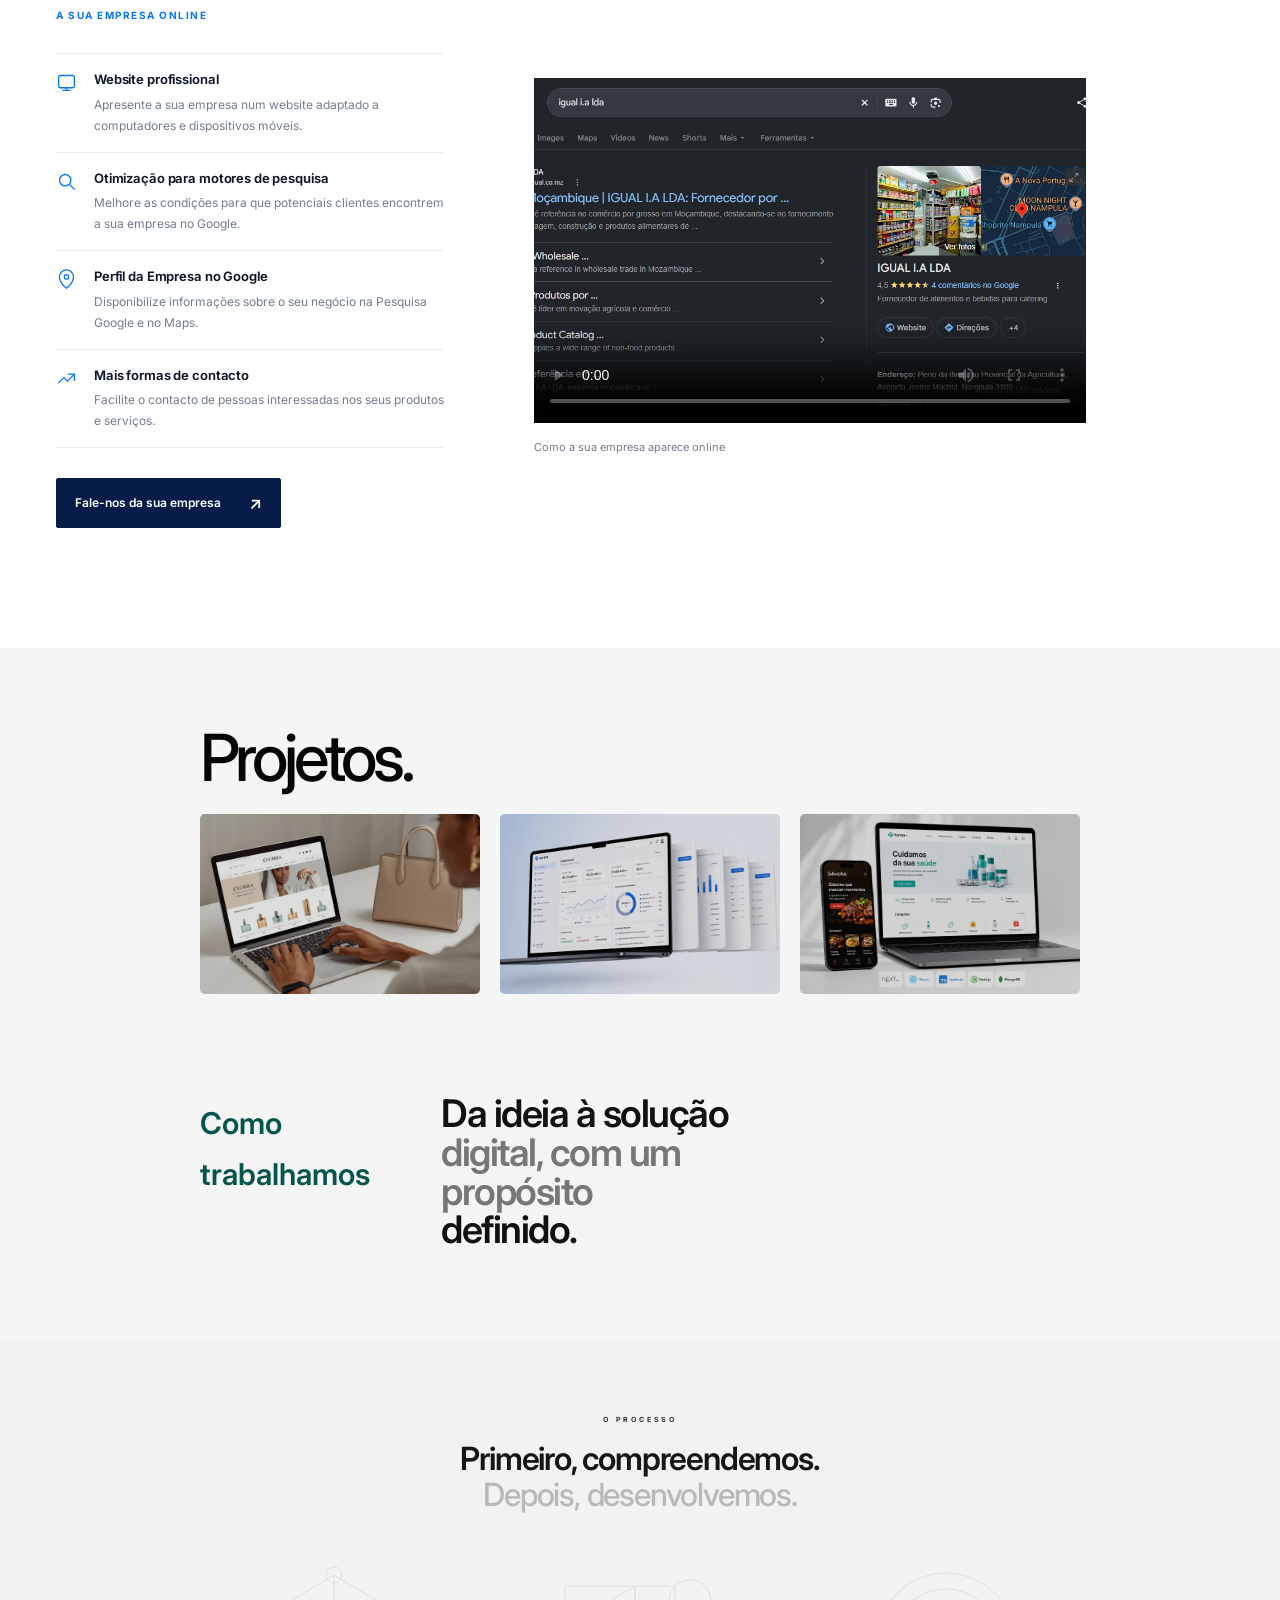
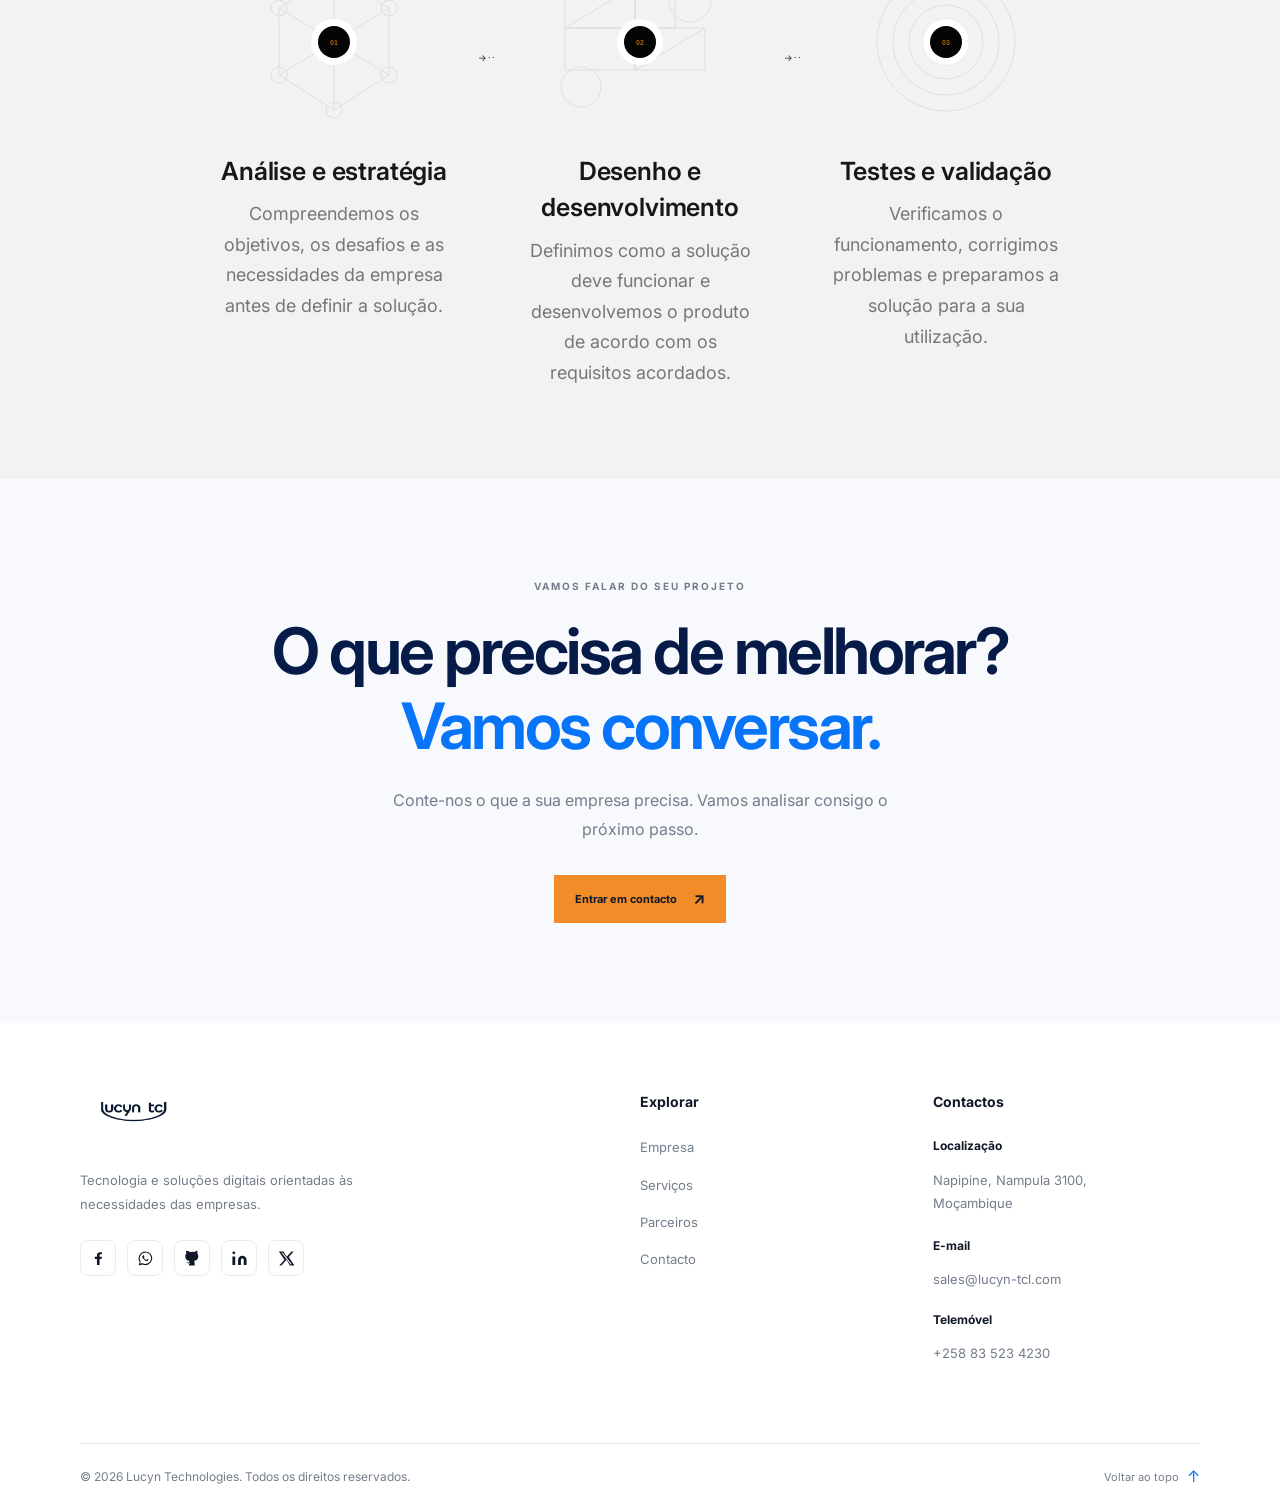
==== commit 5f6cbb43: "Comprensao das imagens e video" ====
--- a/index.html
+++ b/index.html
@@ -42,14 +42,14 @@
     <meta property="og:description"
         content="Websites, sistemas de gestão, consultoria digital e marketing para empresas em Moçambique.">
     <meta property="og:url" content="https://lucyn-tcl.com/">
-    <meta property="og:image" content="https://lucyn-tcl.com/assets/lucyn-r.png">
+    <meta property="og:image" content="https://lucyn-tcl.com/assets/lucyn-r.web">
 
     <!-- Twitter / X -->
     <meta name="twitter:card" content="summary_large_image">
     <meta name="twitter:title" content="Lucyn TCL | Soluções Digitais para Empresas">
     <meta name="twitter:description"
         content="Tecnologia prática para melhorar a presença digital e a gestão da sua empresa.">
-    <meta name="twitter:image" content="https://lucyn-tcl.com/assets/lucyn-r.png">
+    <meta name="twitter:image" content="https://lucyn-tcl.com/assets/lucyn-r.webp">
 
     <!-- Fontes -->
     <link rel="preconnect" href="https://fonts.googleapis.com">
@@ -81,7 +81,7 @@
         <div class="header-inner container">
 
             <a class="brand" href="index.html" aria-label="Página inicial da Lucyn TCL">
-                <img src="assets/lucyn-r.png" alt="Lucyn TCL">
+                <img src="assets/lucyn-r.webp" alt="Lucyn TCL">
             </a>
 
             <button class="menu-toggle" type="button" aria-label="Abrir menu" aria-controls="primary-navigation"
@@ -141,7 +141,7 @@
             <div class="container about-grid">
 
                 <div class="about-media" data-scroll-reveal="left">
-                    <img src="assets/lucyna.png" alt="Equipa Lucyn TCL a trabalhar num projeto digital" loading="lazy">
+                    <img src="assets/lucyna.webp" alt="Equipa Lucyn TCL a trabalhar num projeto digital" loading="lazy">
                 </div>
 
                 <div class="about-content" data-scroll-reveal>
@@ -198,7 +198,7 @@
                     <!-- 01 — PRESENÇA DIGITAL -->
                     <article class="lt-service-item lt-service-presence">
                         <div class="lt-service-visual">
-                            <img src="assets/banner web.png"
+                            <img src="assets/banner web.webp"
                                 alt="Website empresarial apresentado em computador e telemóvel" loading="lazy">
                             <span class="lt-service-index">01 / 04</span>
                         </div>
@@ -229,7 +229,7 @@
                     <!-- 02 — SISTEMAS DE GESTÃO -->
                     <article class="lt-service-item lt-service-systems">
                         <div class="lt-service-visual">
-                            <img src="assets/Sige.png" alt="Interface de um sistema de gestão empresarial"
+                            <img src="assets/Sige.webp" alt="Interface de um sistema de gestão empresarial"
                                 loading="lazy">
                             <span class="lt-service-index">02 / 04</span>
                         </div>
@@ -260,7 +260,7 @@
                     <!-- 03 — CONSULTORIA DIGITAL -->
                     <article class="lt-service-item lt-service-consulting">
                         <div class="lt-service-visual">
-                            <img src="assets/capa.png"
+                            <img src="assets/capa.webp"
                                 alt="Planeamento e análise de necessidades digitais de uma empresa" loading="lazy">
                             <span class="lt-service-index">03 / 04</span>
                         </div>
@@ -291,7 +291,7 @@
                     <!-- 04 — MARKETING DIGITAL -->
                     <article class="lt-service-item lt-service-marketing">
                         <div class="lt-service-visual">
-                            <img src="assets/mar.jpg" alt="Campanhas de marketing digital e análise de resultados"
+                            <img src="assets/mar.webp" alt="Campanhas de marketing digital e análise de resultados"
                                 loading="lazy">
                             <span class="lt-service-index">04 / 04</span>
                         </div>
@@ -414,10 +414,10 @@
                         <div class="video-card">
                             <div class="video-frame">
 
-                                <video controls playsinline preload="metadata" poster="assets/SER.png"
+                                <video controls playsinline preload="metadata" poster="assets/SER.webp"
                                     aria-label="Vídeo sobre presença digital para empresas">
 
-                                    <source src="video/WE.mp4" type="video/mp4">
+                                    <source src="video/we.mp4" type="video/mp4">
 
                                     O seu navegador não suporta vídeos HTML5.
                                 </video>
@@ -447,7 +447,7 @@
                     <article class="project-card" data-scroll-reveal="scale">
                         <a class="project-visual" href="contact.html"
                             aria-label="Falar sobre desenvolvimento de websites">
-                            <img src="assets/site evorra.jpg" alt="Pré-visualização de um website empresarial"
+                            <img src="assets/site evorra.webp" alt="Pré-visualização de um website empresarial"
                                 loading="lazy">
                         </a>
                     </article>
@@ -455,13 +455,13 @@
                     <article class="project-card" data-scroll-reveal="scale">
                         <a class="project-visual" href="contact.html"
                             aria-label="Falar sobre desenvolvimento de sistemas">
-                            <img src="assets/Sige.png" alt="Pré-visualização de um sistema de gestão" loading="lazy">
+                            <img src="assets/Sige.webp" alt="Pré-visualização de um sistema de gestão" loading="lazy">
                         </a>
                     </article>
 
                     <article class="project-card" data-scroll-reveal="scale">
                         <a class="project-visual" href="contact.html" aria-label="Falar sobre soluções digitais">
-                            <img src="assets/banner web.png" alt="Pré-visualização de uma solução digital"
+                            <img src="assets/banner web.webp" alt="Pré-visualização de uma solução digital"
                                 loading="lazy">
                         </a>
                     </article>
@@ -613,7 +613,7 @@
 
             <div class="footer-brand-column">
                 <a class="footer-brand" href="index.html" aria-label="Página inicial da Lucyn TCL">
-                    <img src="assets/lucyn-r.png" alt="Lucyn TCL">
+                    <img src="assets/lucyn-r.webp" alt="Lucyn TCL">
                 </a>
 
                 <p class="footer-description">
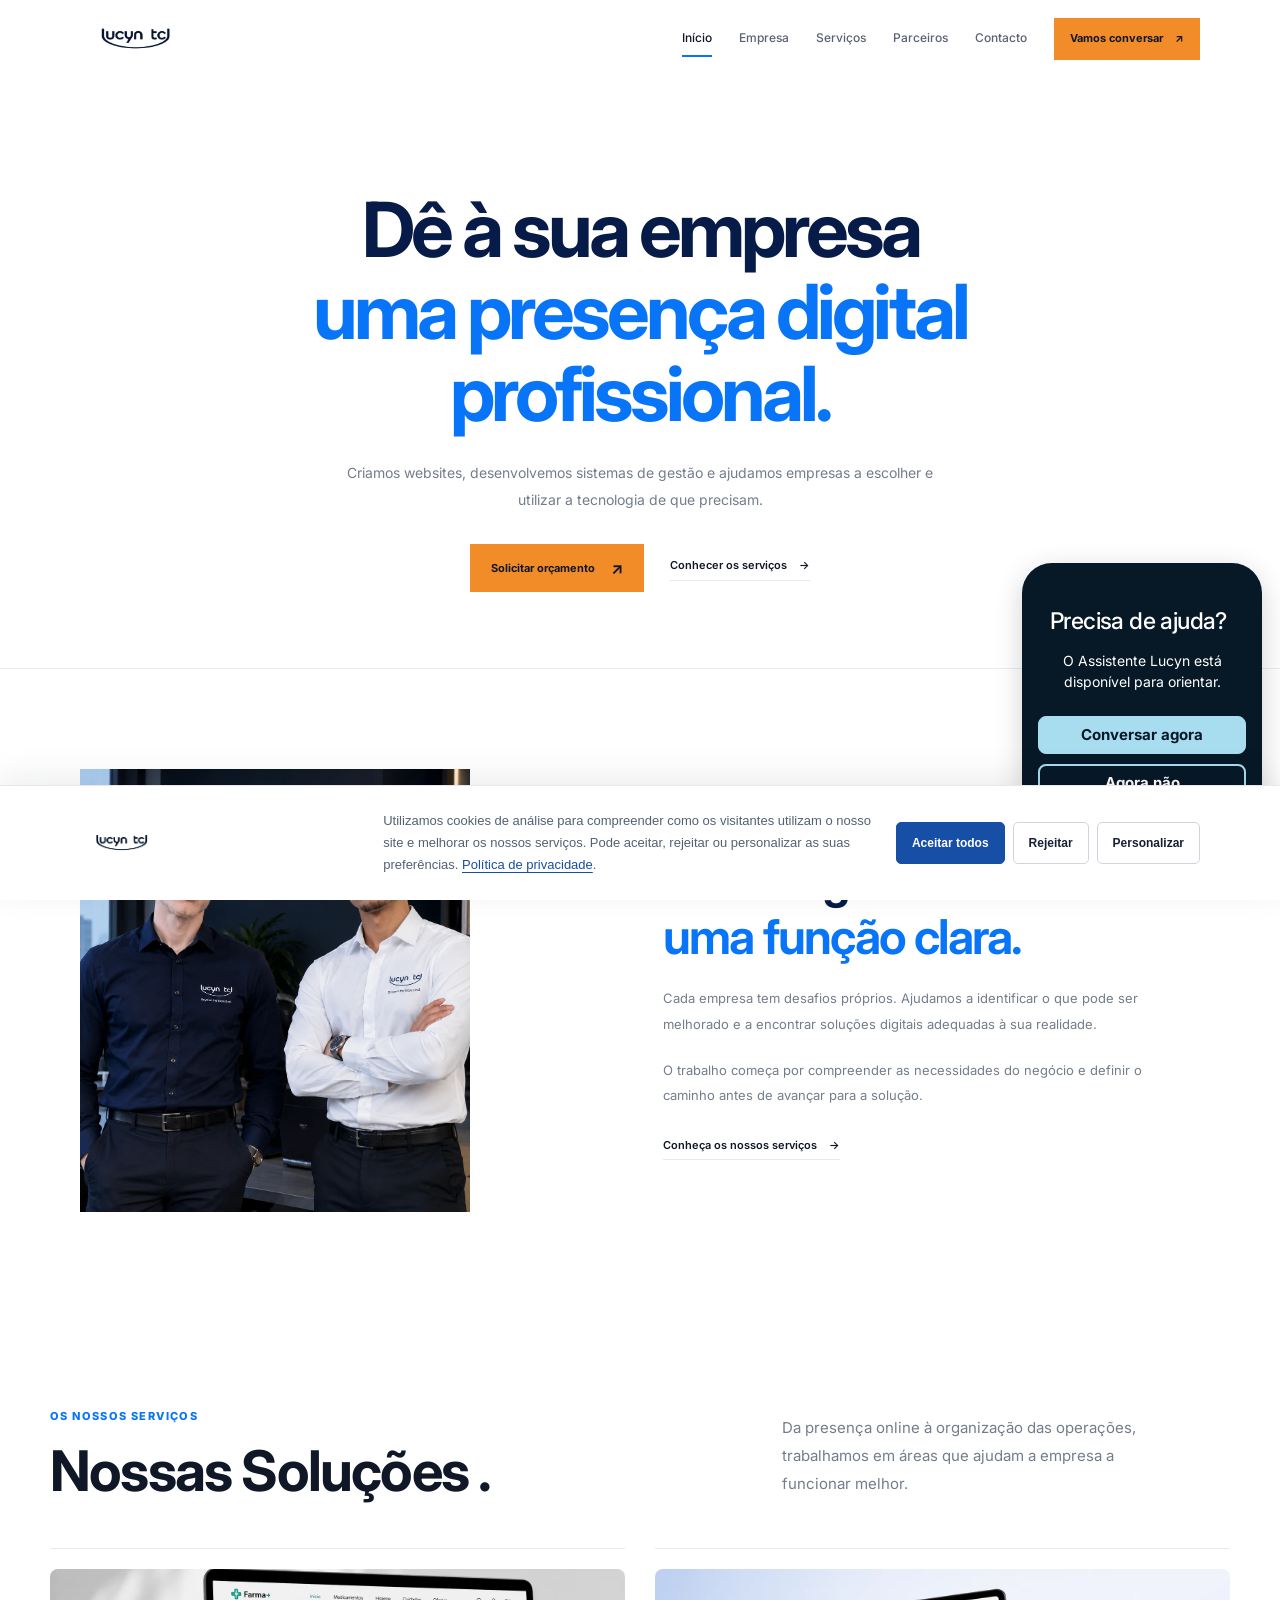
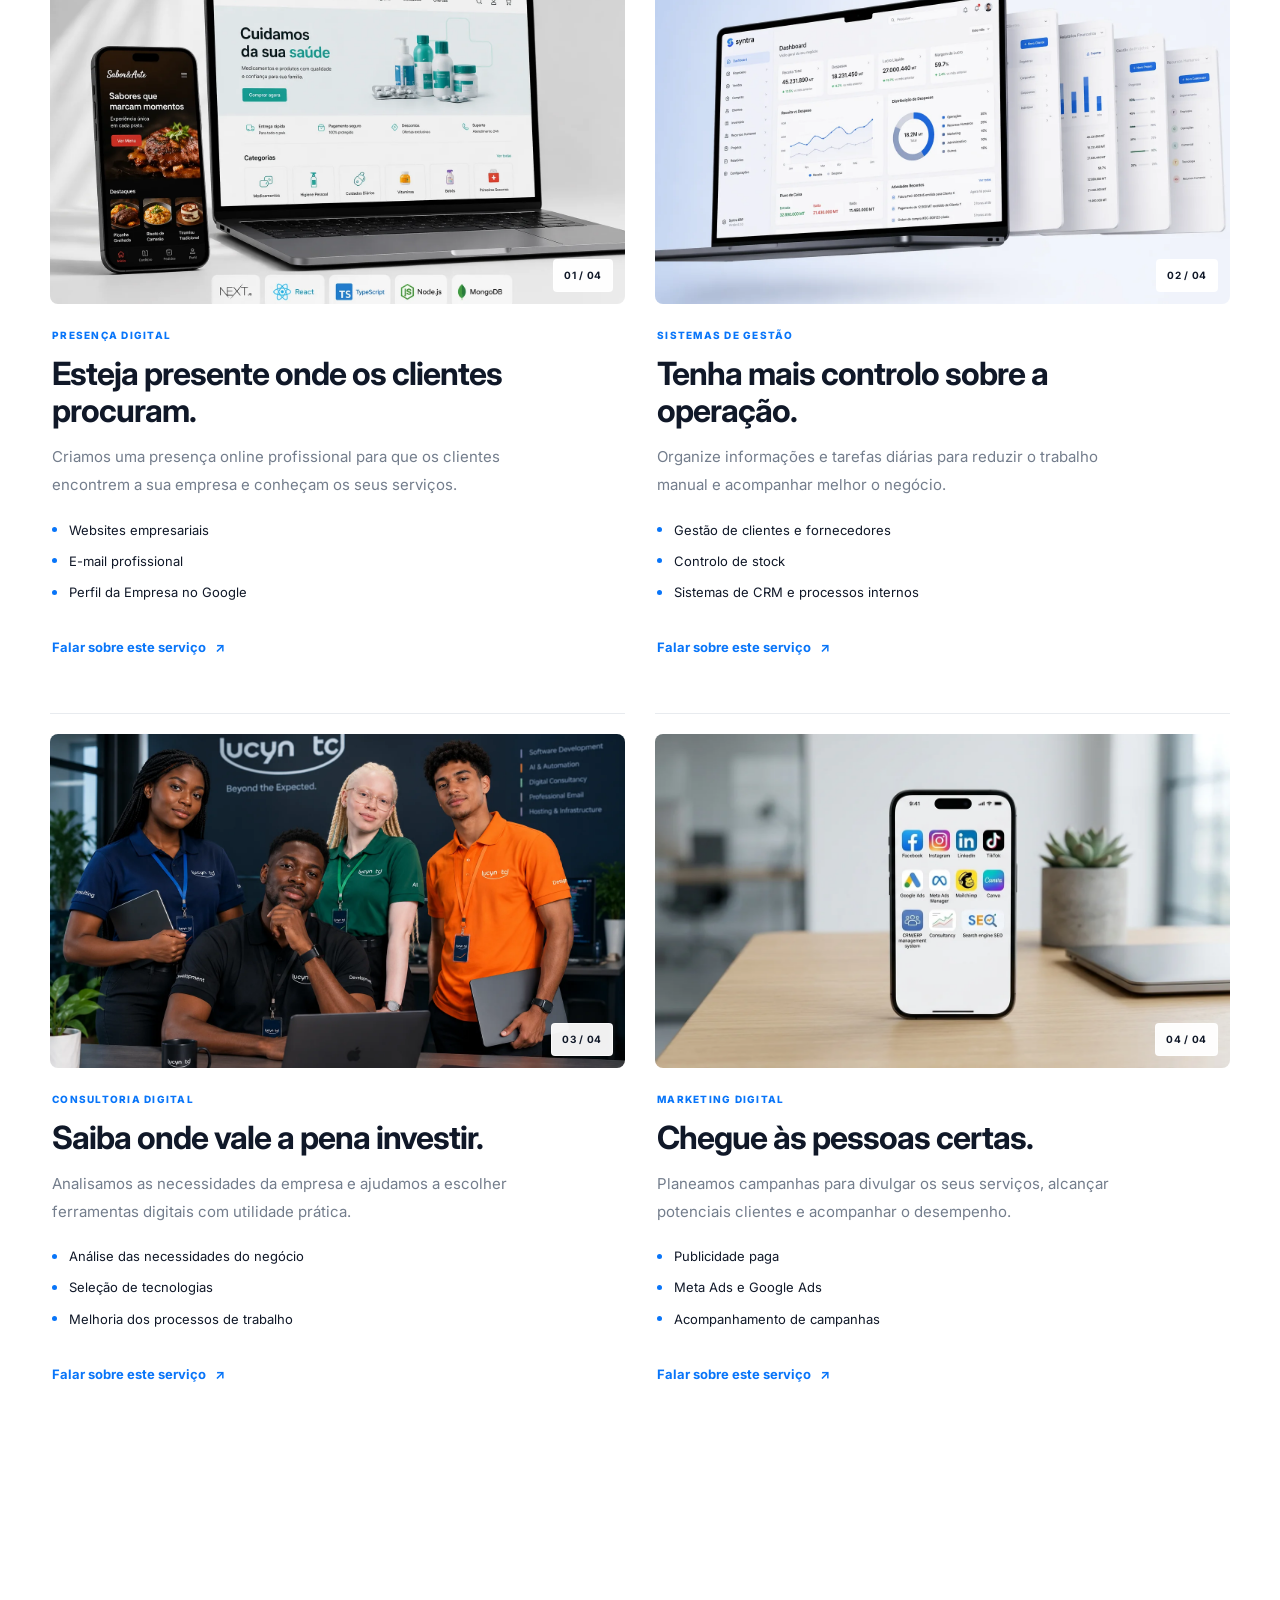
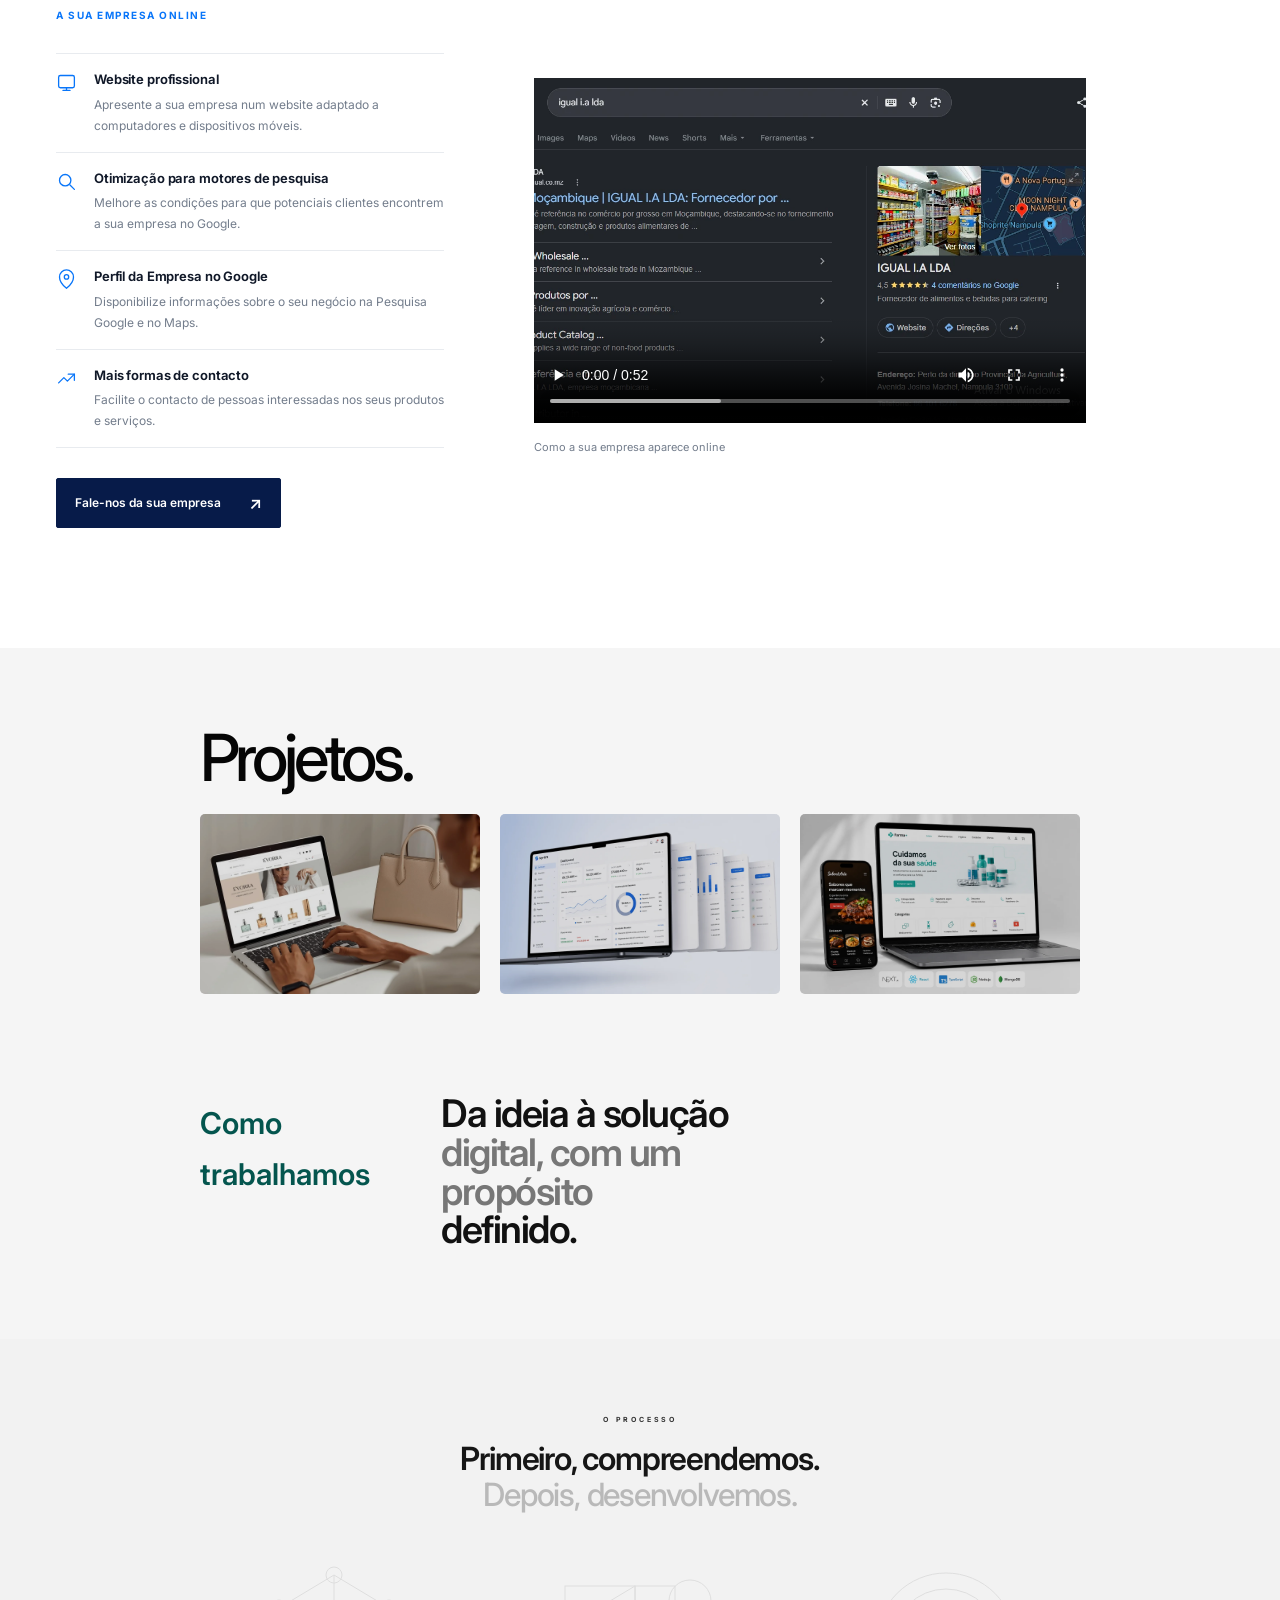
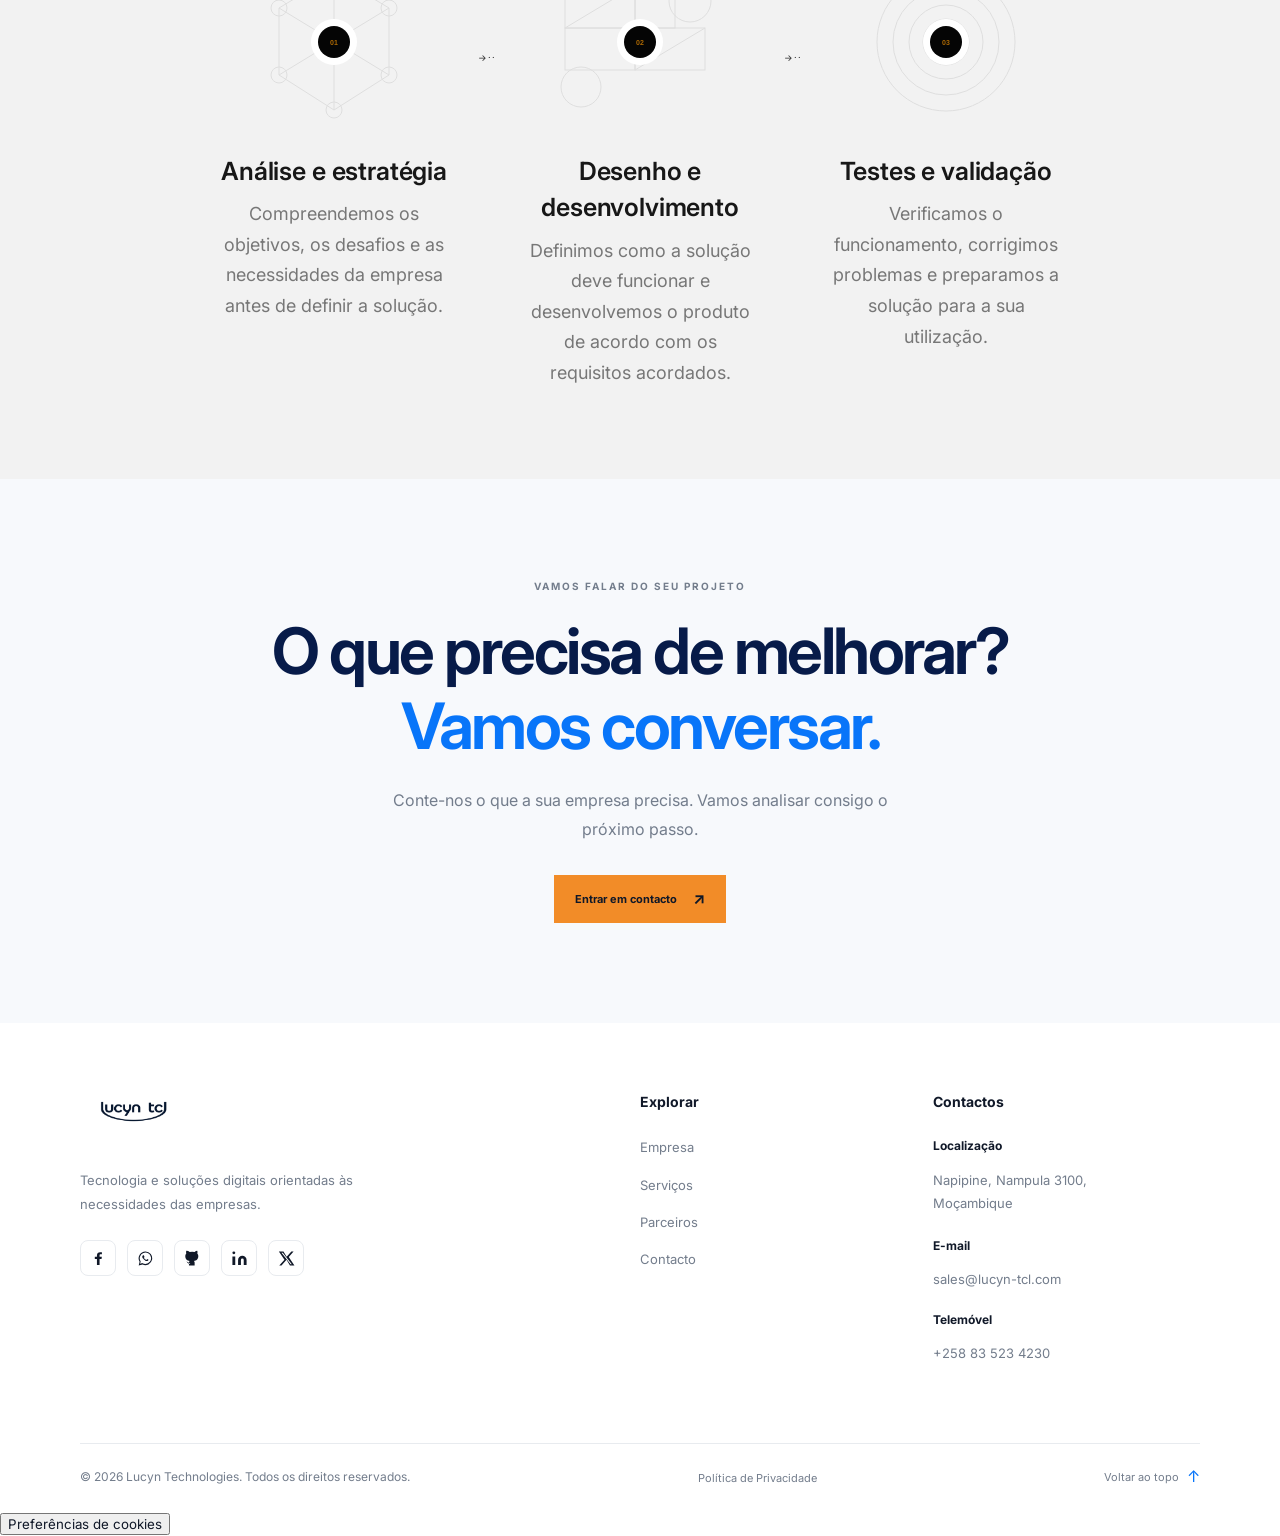
==== commit 83a6ef01: "Actualizacao de etiquetas do google e criacao da pagina policy" ====
--- a/index.html
+++ b/index.html
@@ -3,15 +3,7 @@
 
 <head>
 
-    <!-- Google tag (gtag.js) -->
-    <script async src="https://www.googletagmanager.com/gtag/js?id=G-Y4KGJCHJLN"></script>
-    <script>
-        window.dataLayer = window.dataLayer || [];
-        function gtag() { dataLayer.push(arguments); }
-        gtag('js', new Date());
-
-        gtag('config', 'G-Y4KGJCHJLN');
-    </script>
+
 
     <!--Google Adsence-->
     <script async src="https://pagead2.googlesyndication.com/pagead/js/adsbygoogle.js?client=ca-pub-9162851282277048"
@@ -60,6 +52,7 @@
     <!-- Estilos existentes -->
     <link rel="stylesheet" href="css/style.css">
     <link rel="stylesheet" href="css/lucyn.css">
+    <link rel="stylesheet" href="css/consent.css">
 
     <!-- Activar os comportamentos dependentes de JavaScript -->
     <script>
@@ -69,6 +62,7 @@
     <!-- Scripts existentes -->
     <script src="js/scripts.js" defer></script>
     <script src="js/lucyn.js" defer></script>
+    <script src="js/consent.js" defer></script>
 </head>
 
 
@@ -417,7 +411,7 @@
                                 <video controls playsinline preload="metadata" poster="assets/SER.webp"
                                     aria-label="Vídeo sobre presença digital para empresas">
 
-                                    <source src="video/we.mp4" type="video/mp4">
+                                    <source src="video/WE.webm" type="video/mp4">
 
                                     O seu navegador não suporta vídeos HTML5.
                                 </video>
@@ -702,8 +696,20 @@
         </div>
 
         <div class="container footer-bottom">
-            <p>© <span id="current-year"></span> Lucyn Technologies. Todos os direitos reservados.</p>
-            <a href="#main" class="footer-back-top">Voltar ao topo <span>↑</span></a>
+            <p>
+                © <span id="current-year"></span> Lucyn Technologies.
+                Todos os direitos reservados.
+            </p>
+
+            <nav class="footer-legal" aria-label="Informações legais">
+                <a href="policy.html" footer-legal-link">
+                    Política de Privacidade
+                </a>
+            </nav>
+
+            <a href="#" class="footer-back-top">
+                Voltar ao topo <span>↑</span>
+            </a>
         </div>
 
     </footer>
@@ -775,7 +781,9 @@
         </button>
 
     </div>
-
+    <button type="button" onclick="window.LucynConsent.reopen()">
+        Preferências de cookies
+    </button>
 </body>
 
 </html>
--- a/css/consent.css
+++ b/css/consent.css
@@ -0,0 +1,189 @@
+
+.lucyn-consent {
+  position: fixed;
+  z-index: 99999;
+  left: 0;
+  right: 0;
+  bottom: 0;
+  background: #fff;
+  color: #172033;
+  border-top: 1px solid #e5e7eb;
+  box-shadow: 0 -8px 32px rgb(15 23 42 / 8%);
+  padding: 24px;
+  font-family: Arial, Helvetica, sans-serif;
+}
+
+.lucyn-consent[hidden] {
+  display: none;
+}
+
+.lucyn-consent__content {
+  width: min(100%, 1120px);
+  margin: 0 auto;
+  display: grid;
+  grid-template-columns: minmax(220px, 0.8fr) minmax(280px, 1.4fr) auto;
+  gap: 24px;
+  align-items: center;
+}
+
+.lucyn-consent__heading {
+  display: flex;
+  align-items: center;
+  gap: 12px;
+}
+
+.lucyn-consent__mark {
+  width: 42px;
+  height: 42px;
+  display: grid;
+  place-items: center;
+  border-radius: 10px;
+  background: #edf4ff;
+  color: #174ea6;
+  font-size: 23px;
+  font-weight: 700;
+}
+
+.lucyn-consent h2 {
+  margin: 0;
+  font-size: 16px;
+  line-height: 1.4;
+  font-weight: 600;
+}
+
+.lucyn-consent__brand {
+  margin: 3px 0 0;
+  color: #64748b;
+  font-size: 11px;
+  letter-spacing: 1.5px;
+}
+
+.lucyn-consent__description {
+  margin: 0;
+  color: #536174;
+  font-size: 13px;
+  line-height: 1.7;
+}
+
+.lucyn-consent a {
+  color: #174ea6;
+  text-decoration: underline;
+  text-underline-offset: 3px;
+}
+
+.lucyn-consent__actions {
+  display: flex;
+  flex-wrap: wrap;
+  align-items: center;
+  gap: 8px;
+}
+
+.lucyn-consent button {
+  min-height: 42px;
+  padding: 10px 15px;
+  border: 1px solid #d1d5db;
+  border-radius: 5px;
+  background: #fff;
+  color: #172033;
+  font: inherit;
+  font-size: 12px;
+  font-weight: 600;
+  cursor: pointer;
+}
+
+.lucyn-consent button[data-consent="accept"],
+#lucyn-save {
+  background: #174ea6;
+  border-color: #174ea6;
+  color: #fff;
+}
+
+.lucyn-consent button:hover,
+.lucyn-consent button:focus-visible {
+  outline: 2px solid #93b4ef;
+  outline-offset: 2px;
+}
+
+.lucyn-consent__dialog {
+  width: min(440px, calc(100% - 32px));
+  border: 1px solid #e5e7eb;
+  border-radius: 12px;
+  padding: 24px;
+  color: #172033;
+  box-shadow: 0 20px 60px rgb(15 23 42 / 20%);
+  font-family: Arial, Helvetica, sans-serif;
+}
+
+.lucyn-consent__dialog::backdrop {
+  background: rgb(15 23 42 / 40%);
+}
+
+.lucyn-consent__settings h2 {
+  margin-top: 0;
+  font-size: 20px;
+}
+
+.lucyn-consent__settings p {
+  color: #536174;
+  font-size: 14px;
+  line-height: 1.6;
+}
+
+.lucyn-consent__settings label {
+  display: flex;
+  gap: 10px;
+  align-items: center;
+  margin: 20px 0;
+  font-size: 14px;
+}
+
+.lucyn-consent__settings input {
+  width: 17px;
+  height: 17px;
+}
+
+.lucyn-consent__settings .lucyn-consent__actions {
+  margin-top: 20px;
+}
+
+@media (max-width: 850px) {
+  .lucyn-consent__content {
+    grid-template-columns: 1fr;
+    gap: 14px;
+  }
+
+  .lucyn-consent {
+    padding: 20px;
+    max-height: 85vh;
+    overflow-y: auto;
+  }
+
+  .lucyn-consent__actions button {
+    flex: 1 1 auto;
+  }
+}
+
+@media (max-width: 420px) {
+  .lucyn-consent {
+    padding: 16px;
+  }
+
+  .lucyn-consent__actions {
+    display: grid;
+    grid-template-columns: 1fr 1fr;
+  }
+
+  .lucyn-consent__actions button:last-child {
+    grid-column: 1 / -1;
+  }
+}
+
+
+
+.lucyn-consent__logo {
+  display: block;
+  width: 110px;
+  height: 42px;
+  object-fit: contain;
+  object-position: left center;
+}
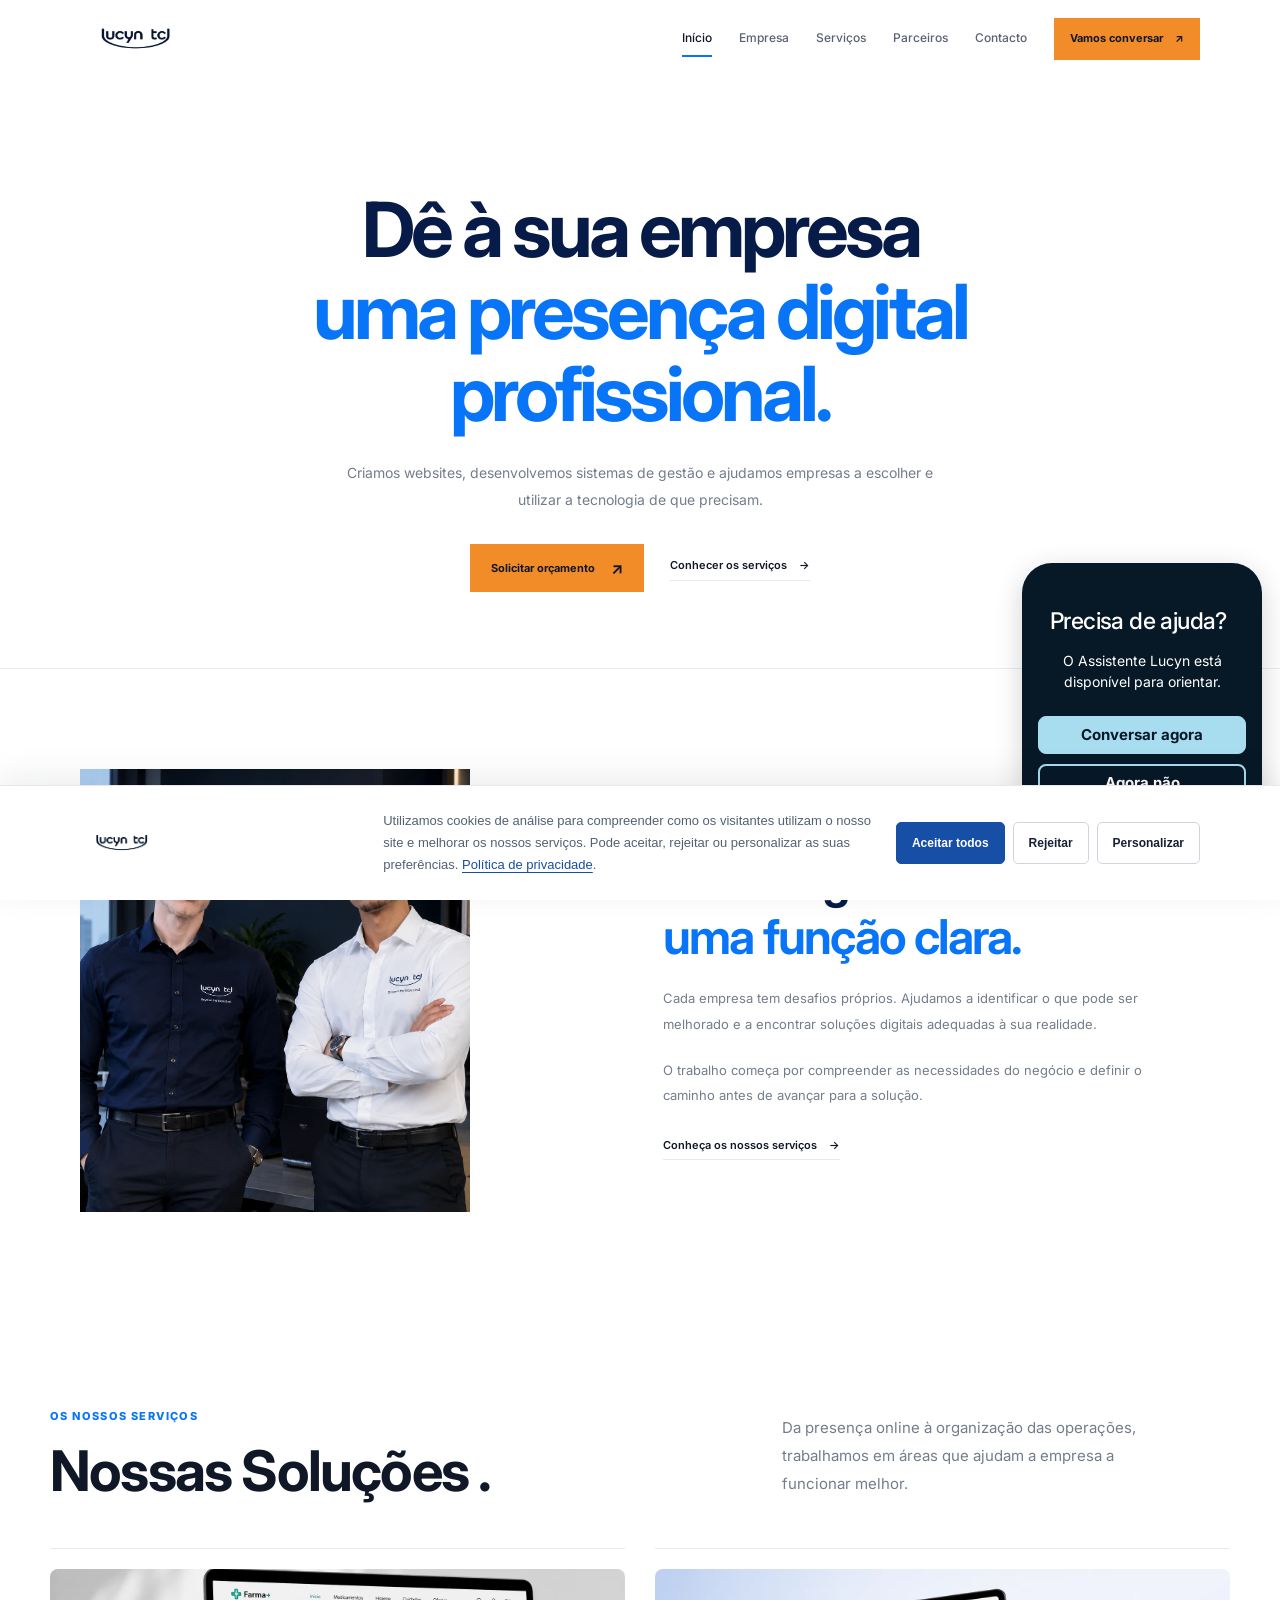
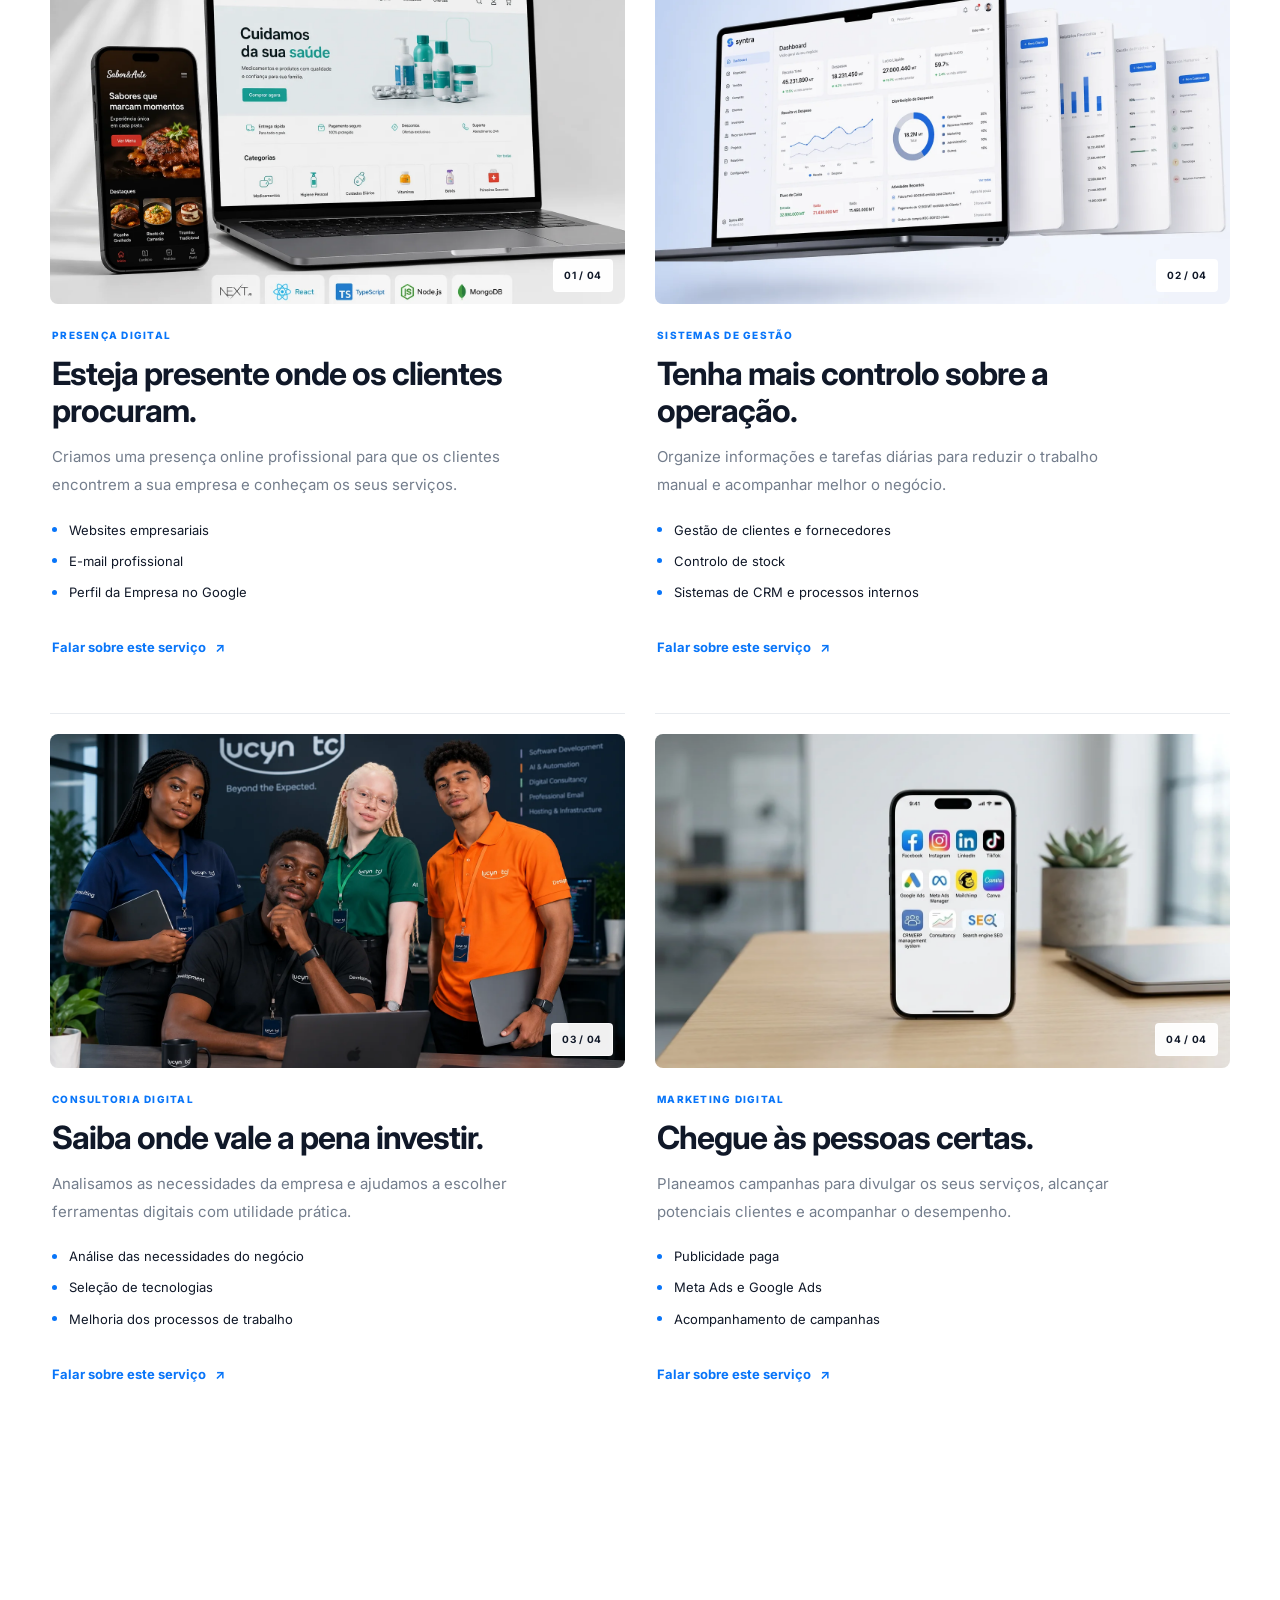
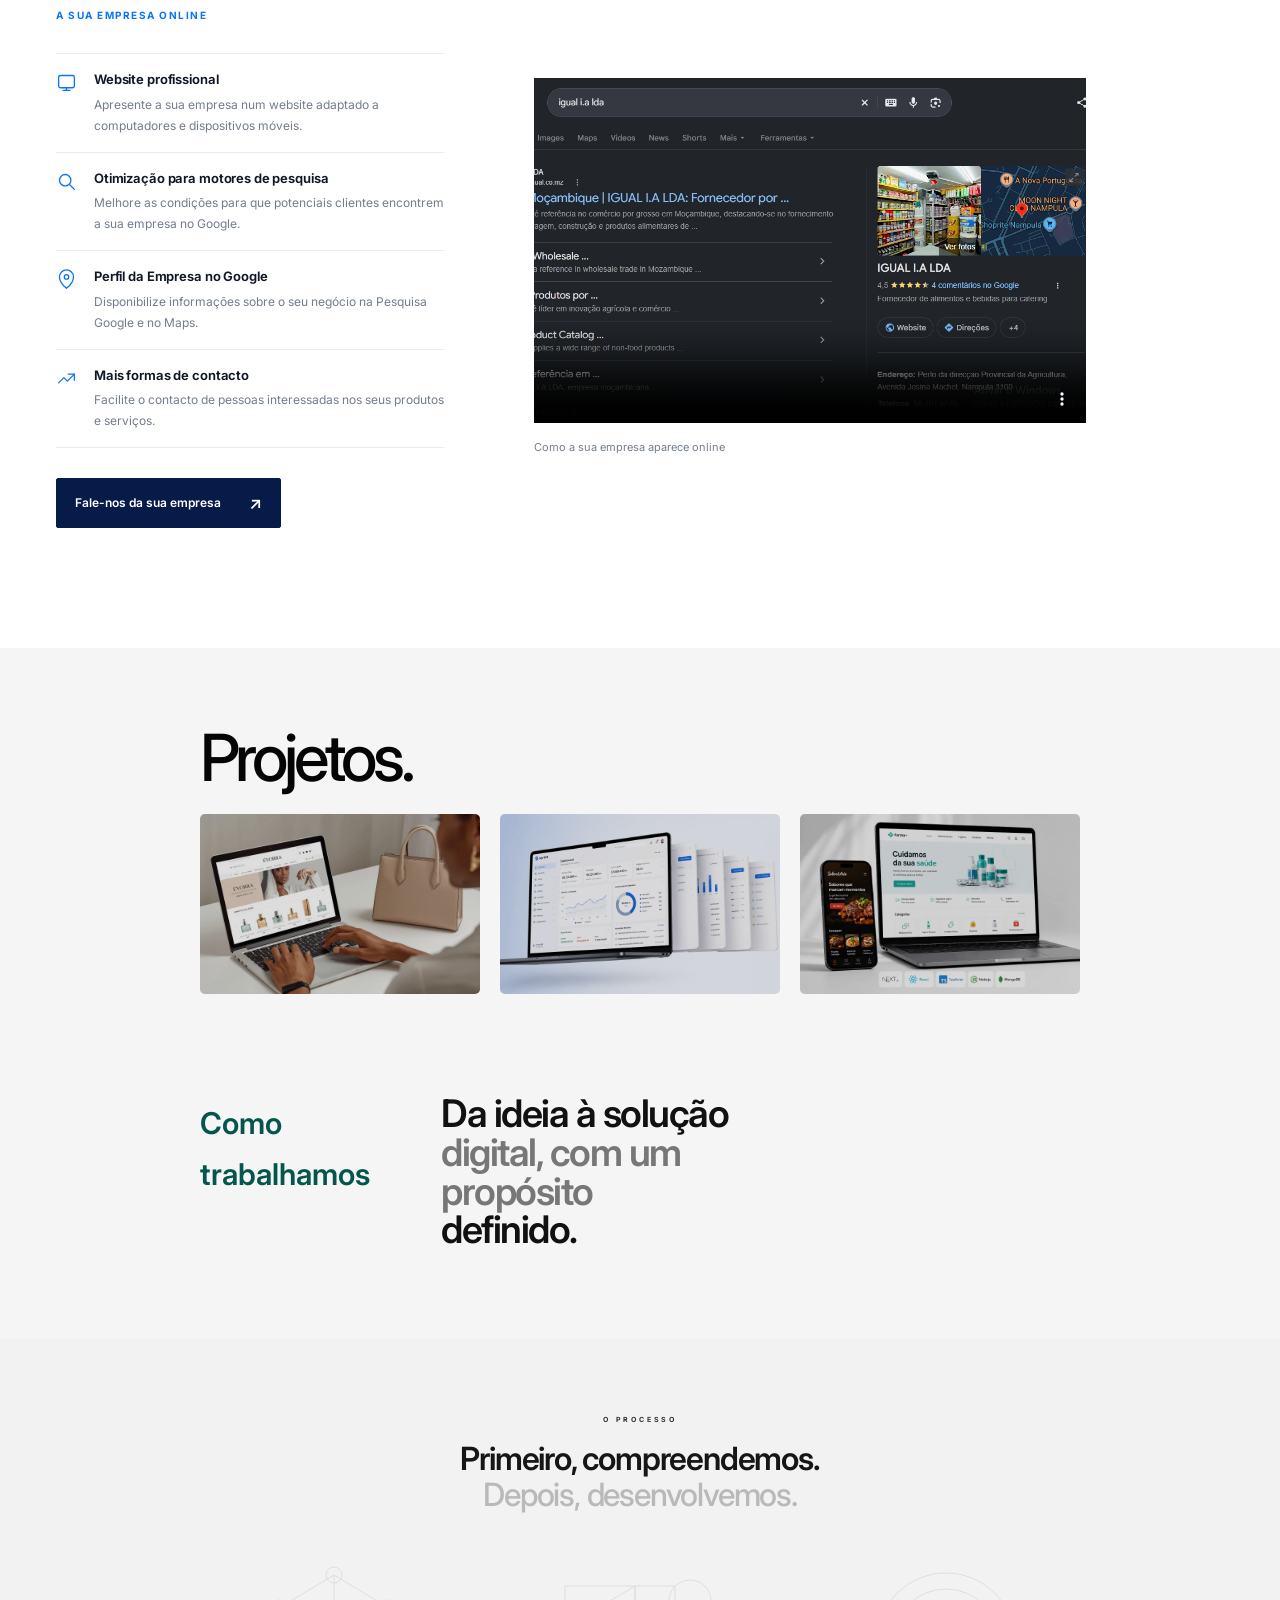
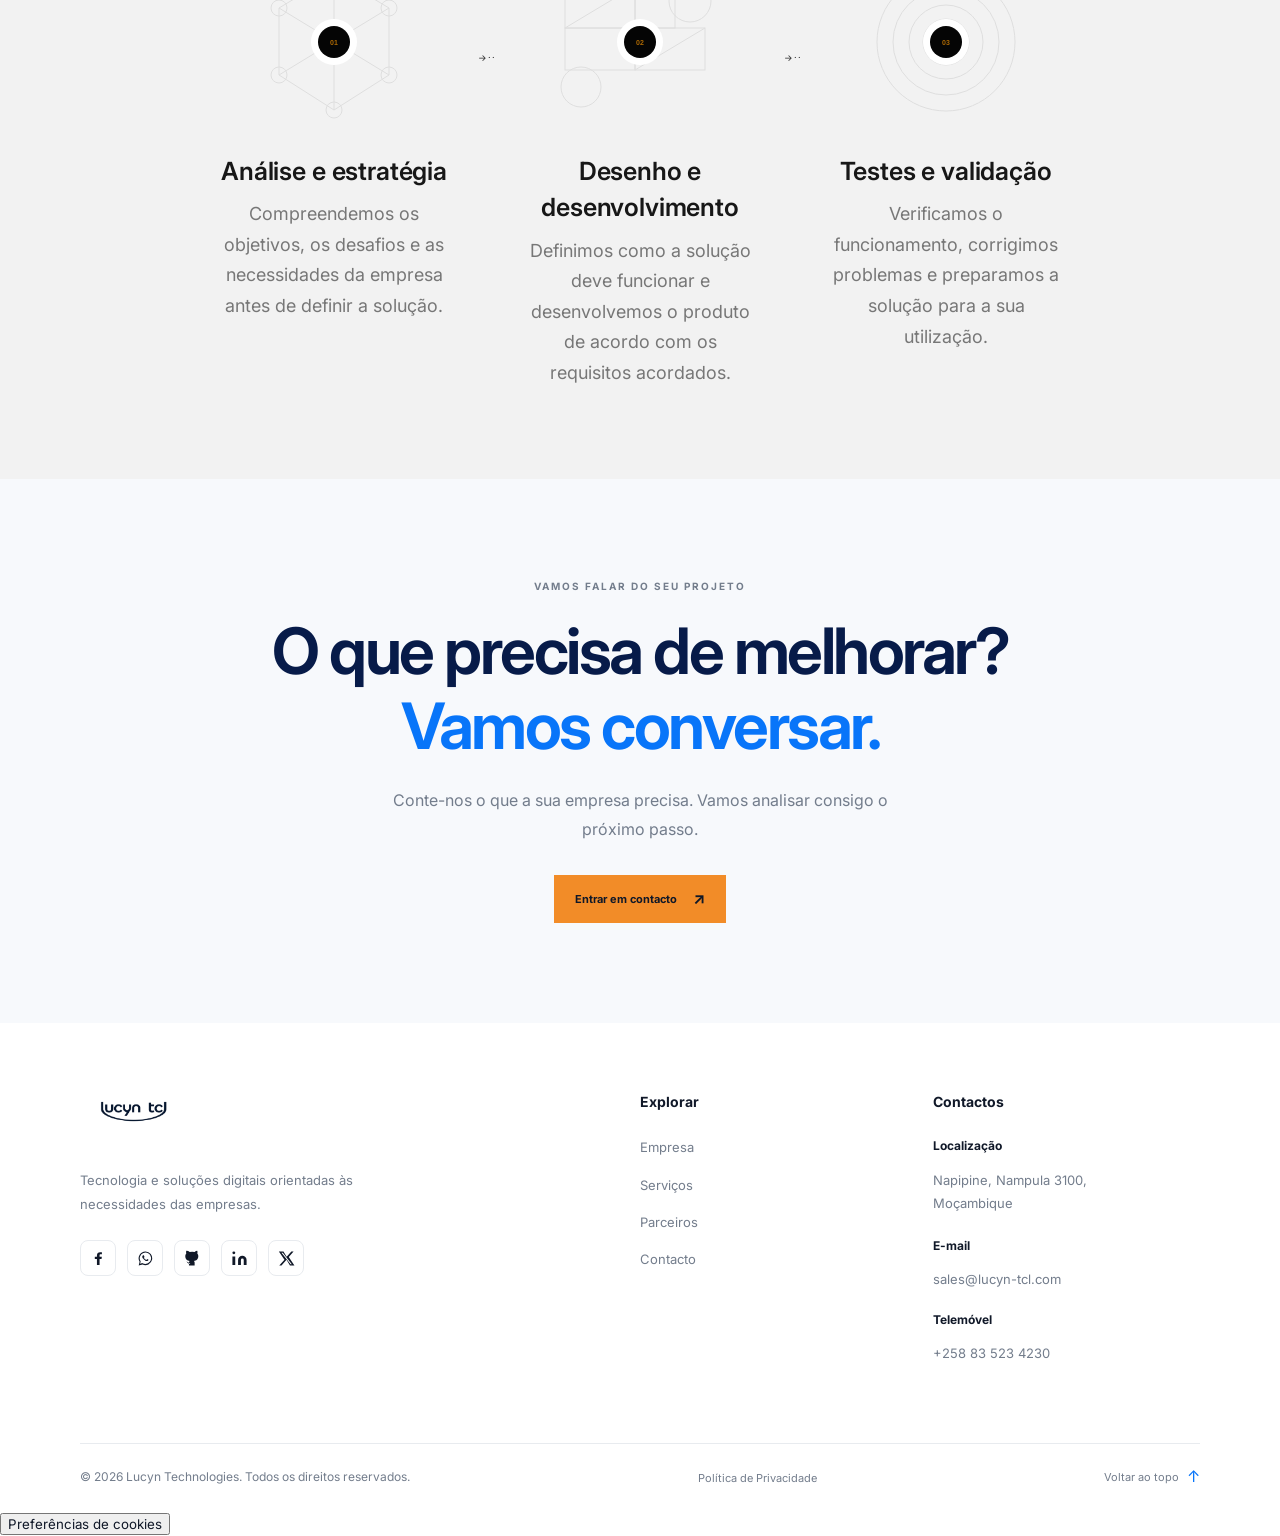
==== commit abf48d9f: "Actualizacao do google adsence" ====
--- a/index.html
+++ b/index.html
@@ -3,7 +3,8 @@
 
 <head>
 
-
+    <script async custom-element="amp-auto-ads" src="https://cdn.ampproject.org/v0/amp-auto-ads-0.1.js">
+    </script>
 
     <!--Google Adsence-->
     <script async src="https://pagead2.googlesyndication.com/pagead/js/adsbygoogle.js?client=ca-pub-9162851282277048"
@@ -69,6 +70,8 @@
 
 
 <body>
+    <amp-auto-ads type="adsense" data-ad-client="ca-pub-9162851282277048">
+    </amp-auto-ads>
     <a class="skip-link" href="#main">Saltar para o conteúdo</a>
 
     <header class="site-header" id="site-header">
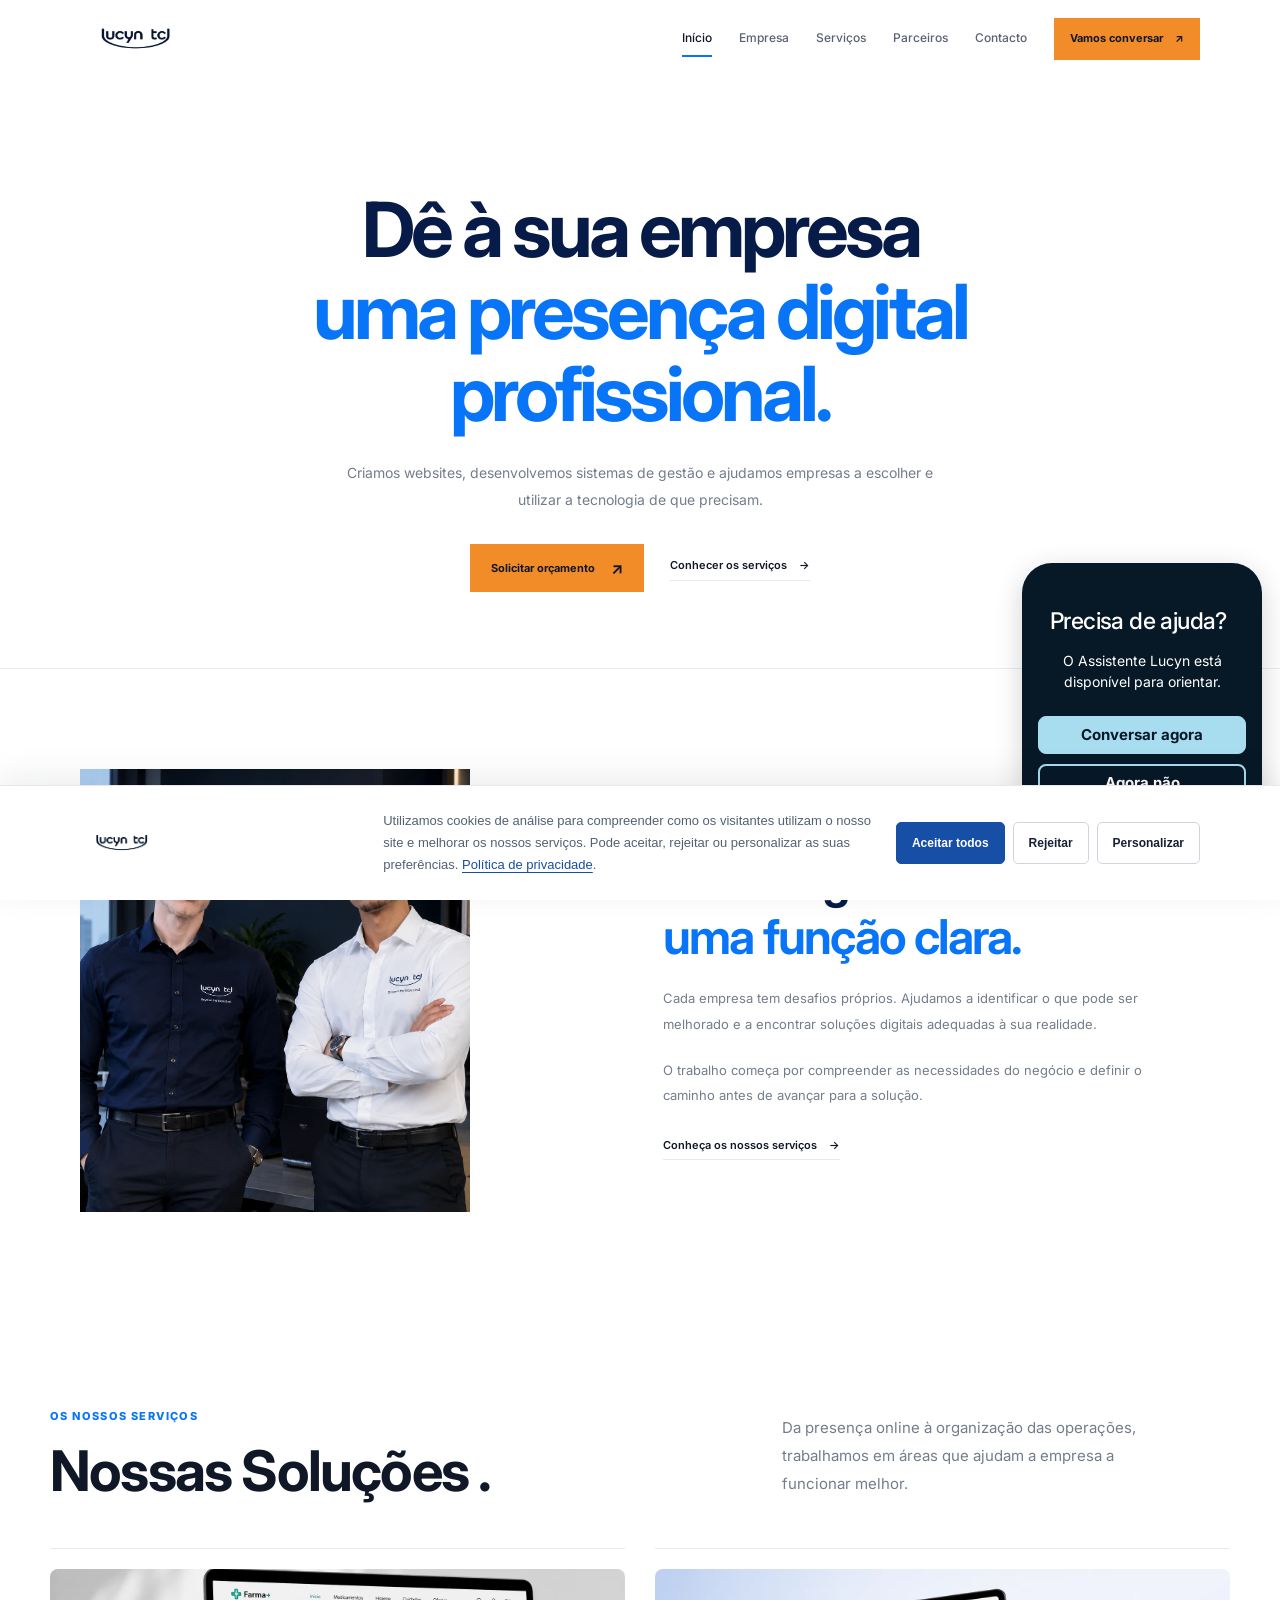
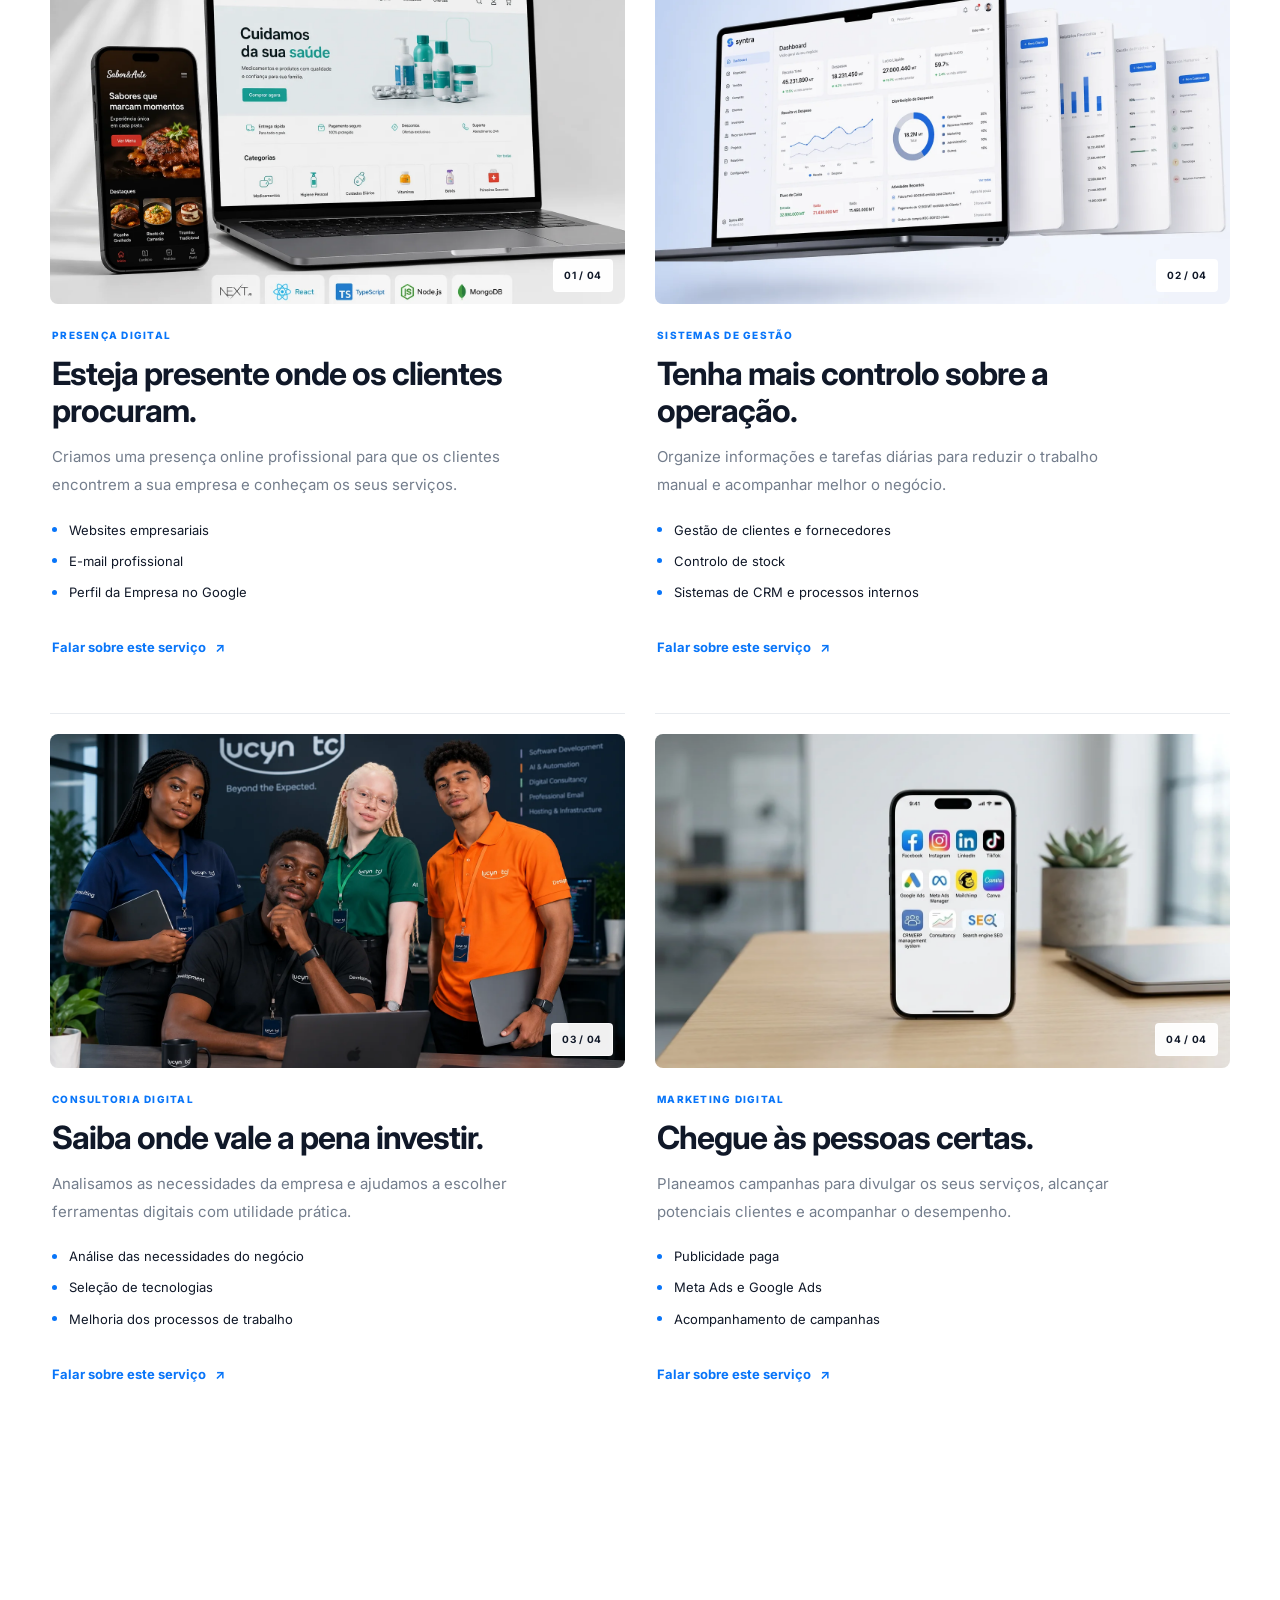
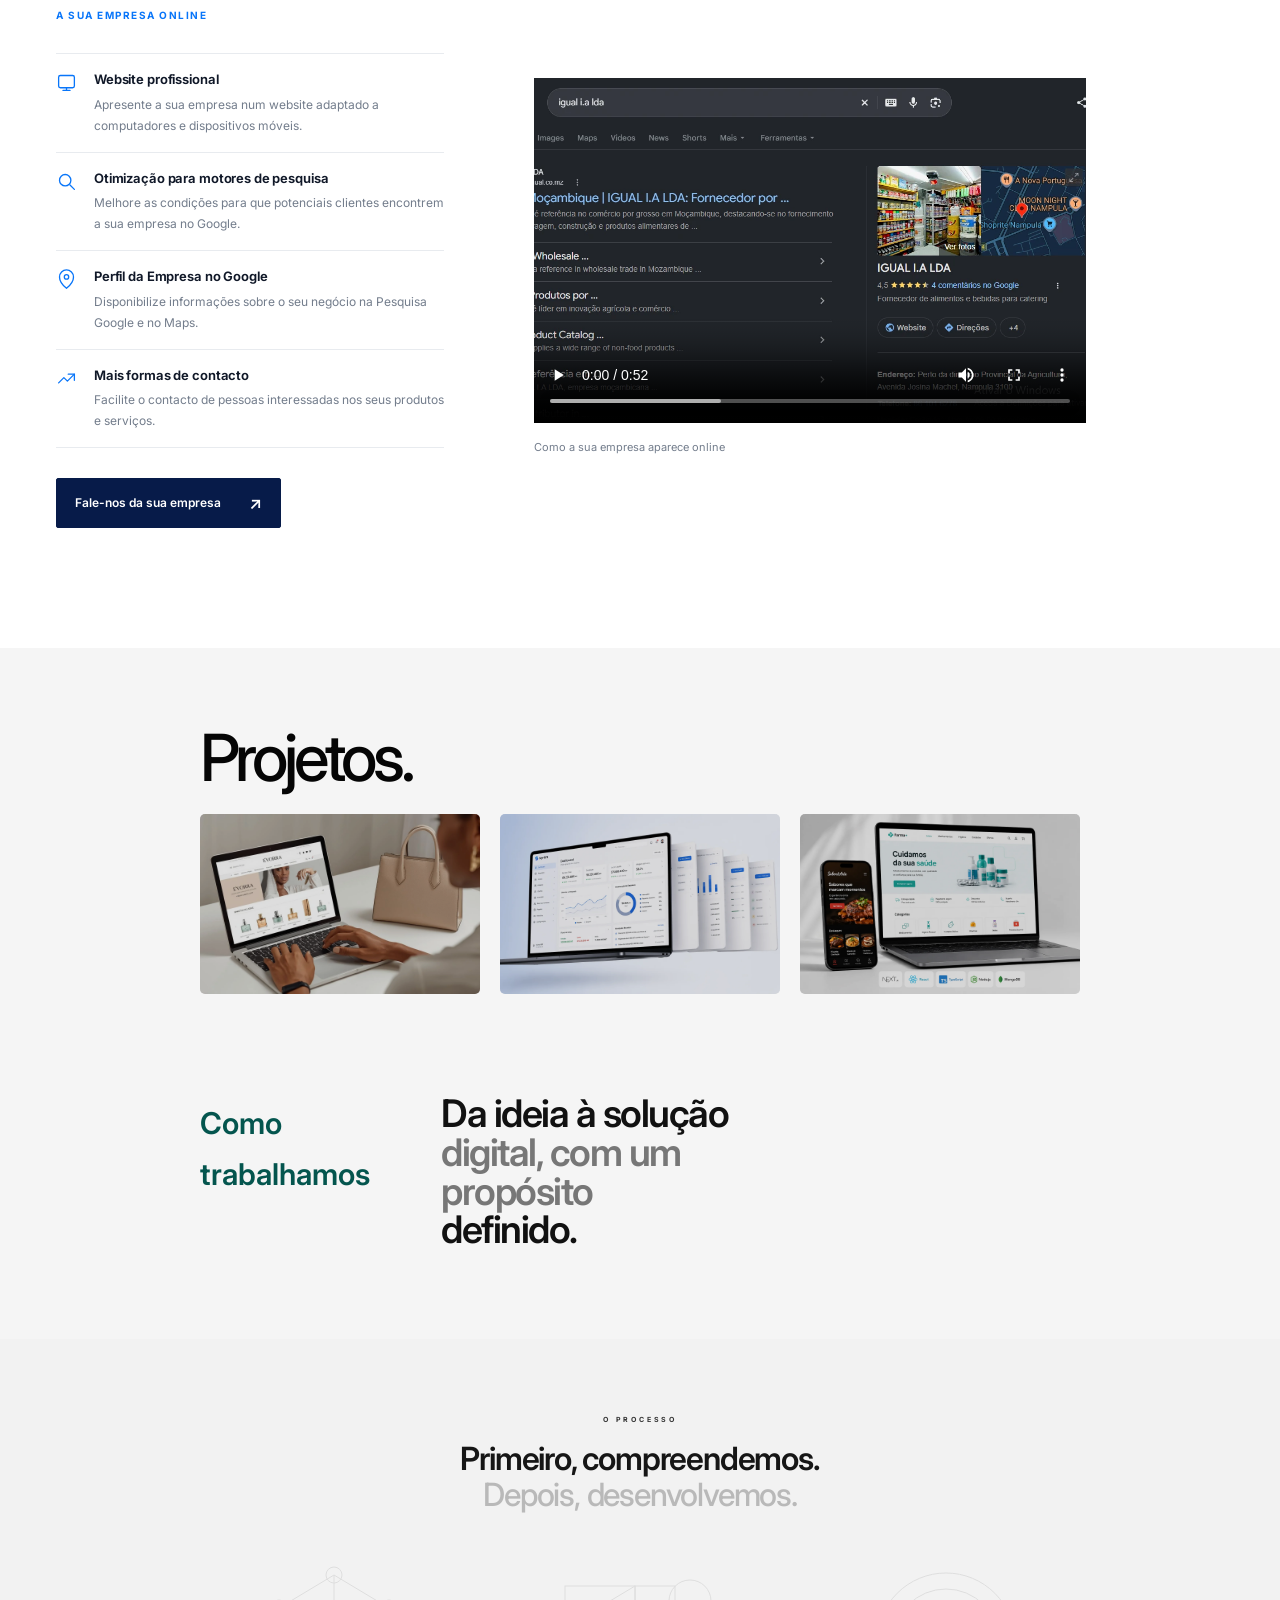
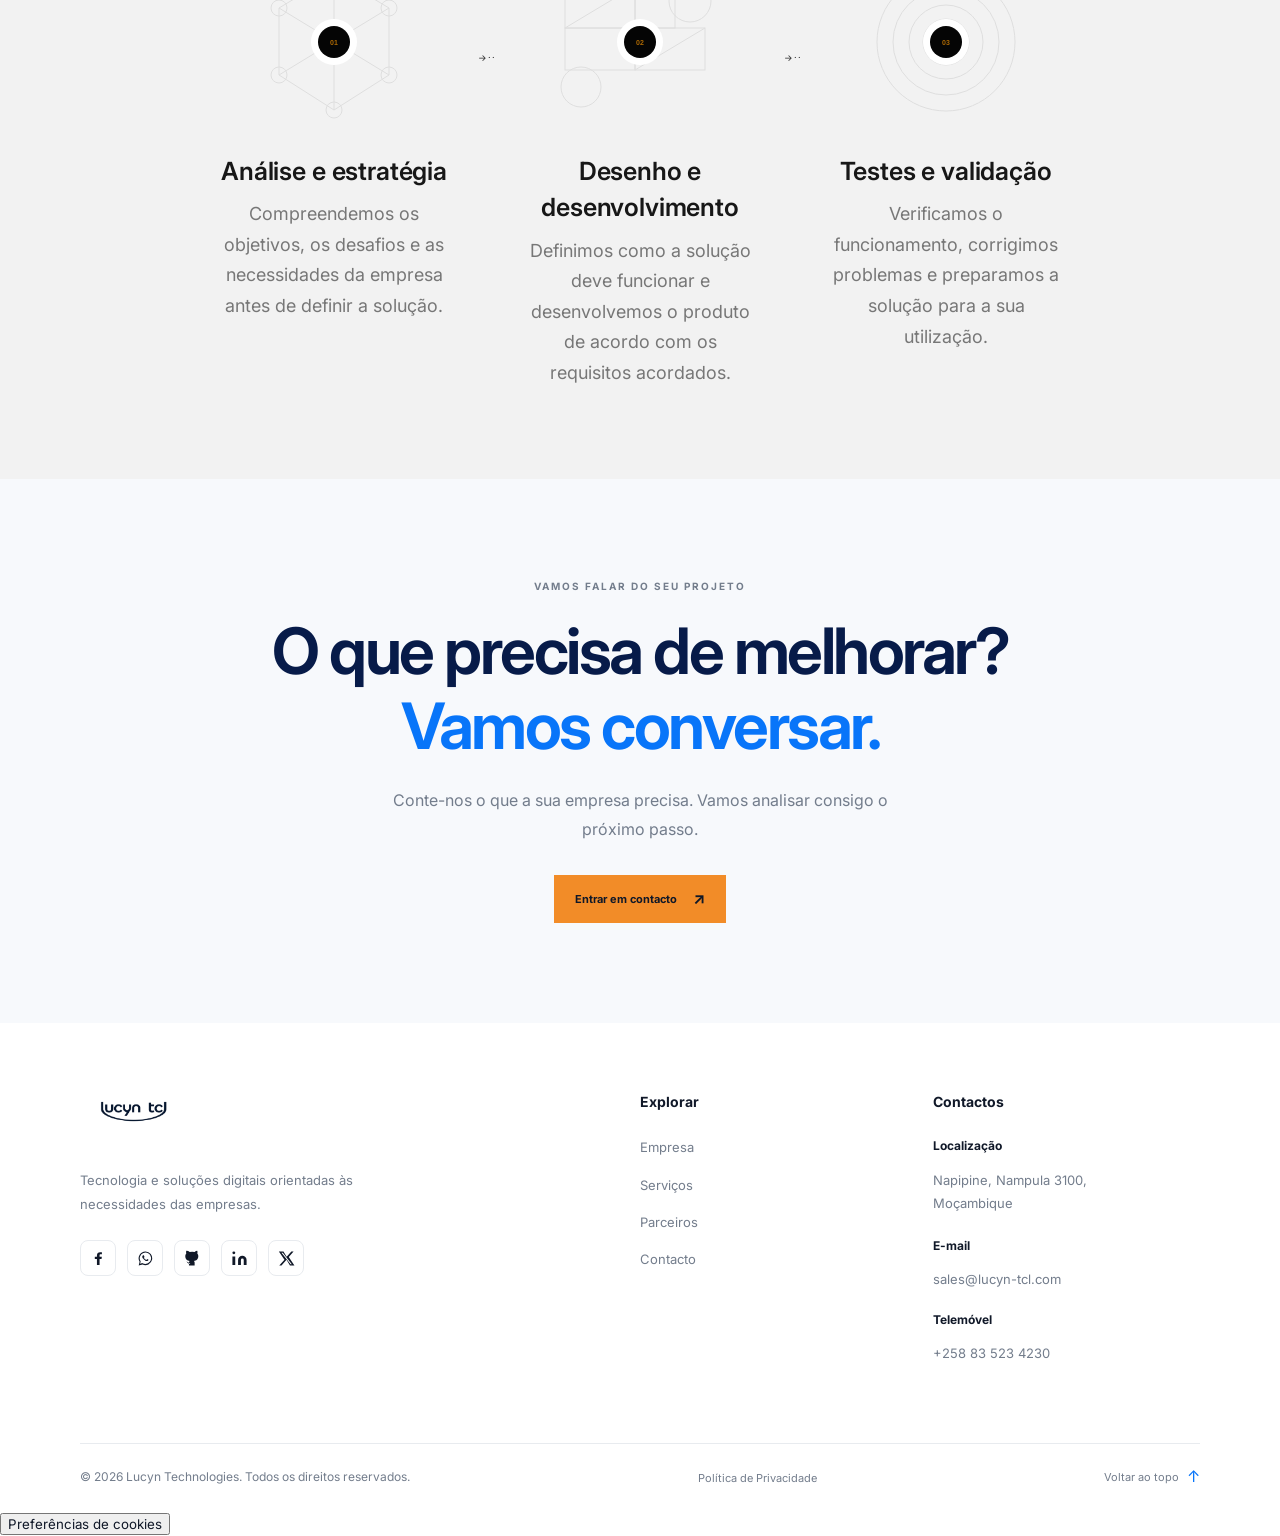
==== commit daa52d56: "Integracao do google ads" ====
--- a/index.html
+++ b/index.html
@@ -70,6 +70,14 @@
 
 
 <body>
+    <script async src="https://pagead2.googlesyndication.com/pagead/js/adsbygoogle.js?client=ca-pub-9162851282277048"
+        crossorigin="anonymous"></script>
+    <!-- Lucyn ads -->
+    <ins class="adsbygoogle" style="display:block" data-ad-client="ca-pub-9162851282277048" data-ad-slot="7807406974"
+        data-ad-format="auto" data-full-width-responsive="true"></ins>
+    <script>
+        (adsbygoogle = window.adsbygoogle || []).push({});
+    </script>
     <amp-auto-ads type="adsense" data-ad-client="ca-pub-9162851282277048">
     </amp-auto-ads>
     <a class="skip-link" href="#main">Saltar para o conteúdo</a>
